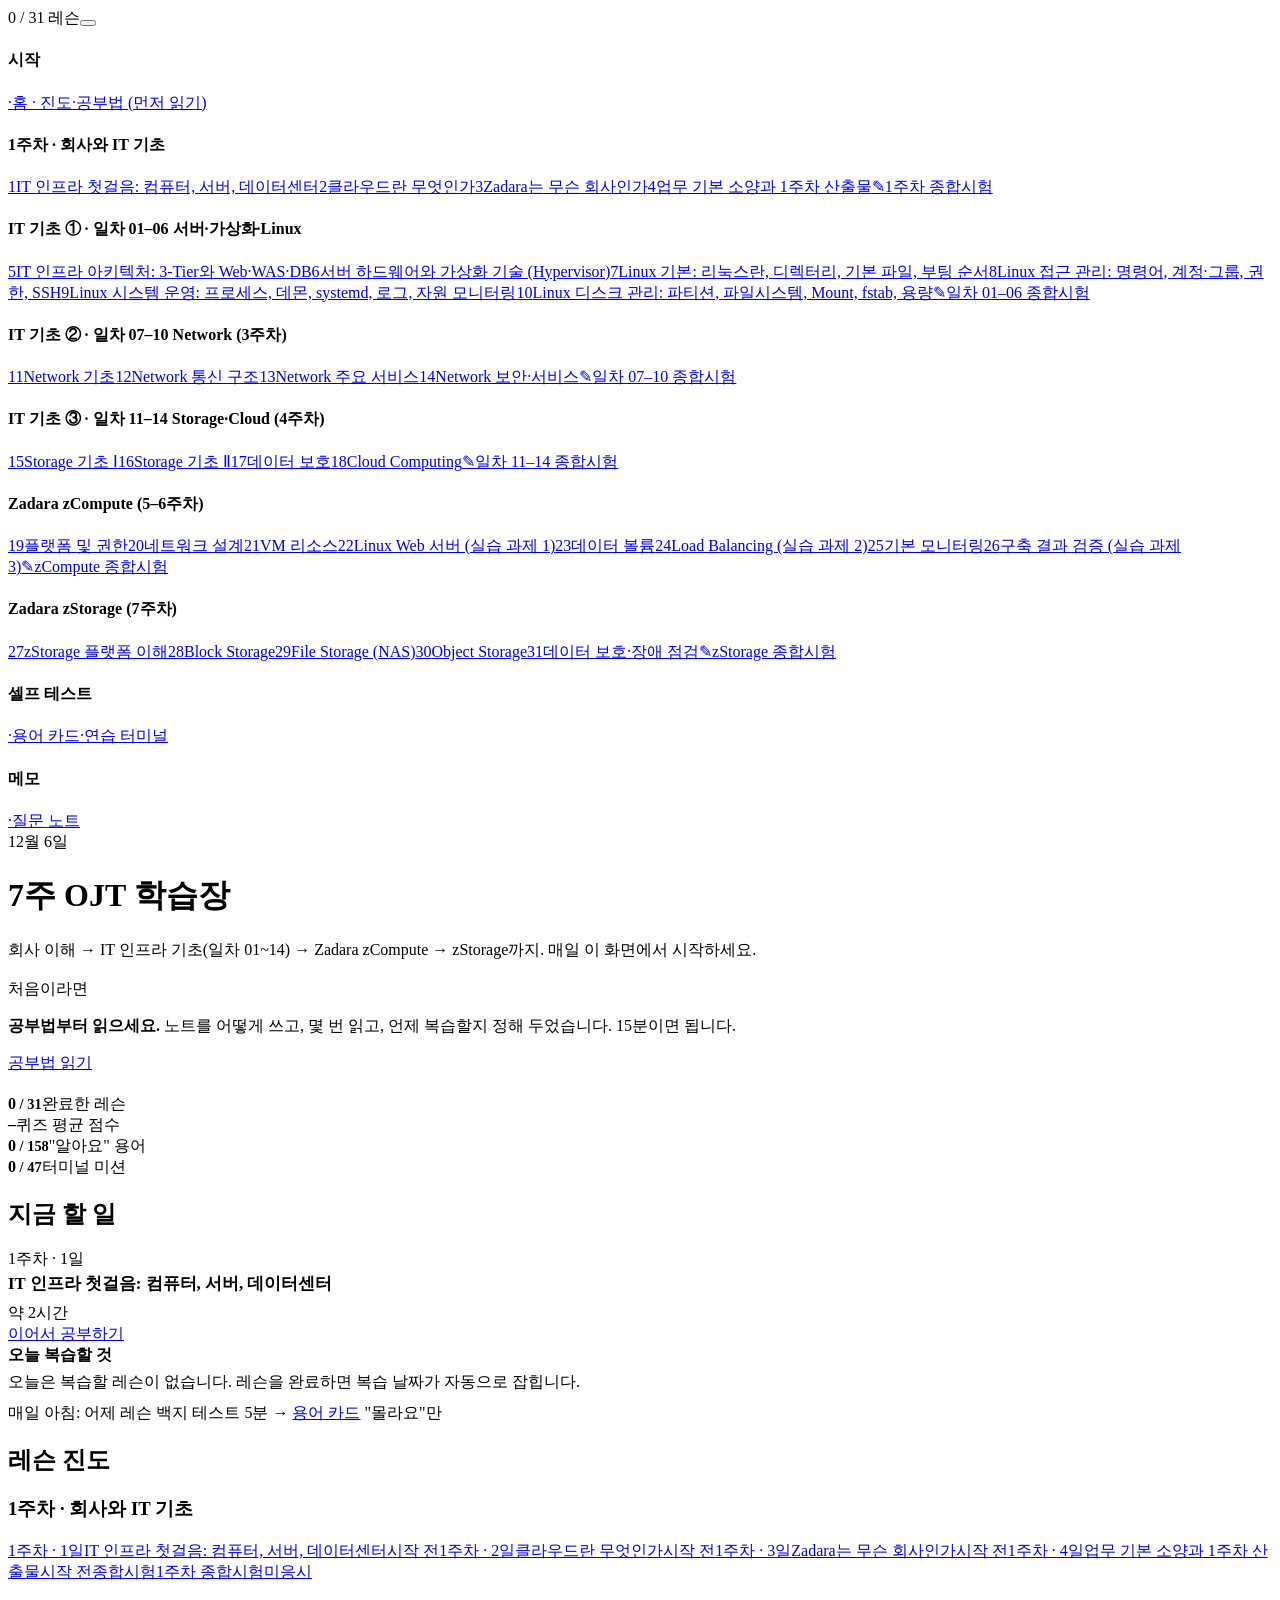
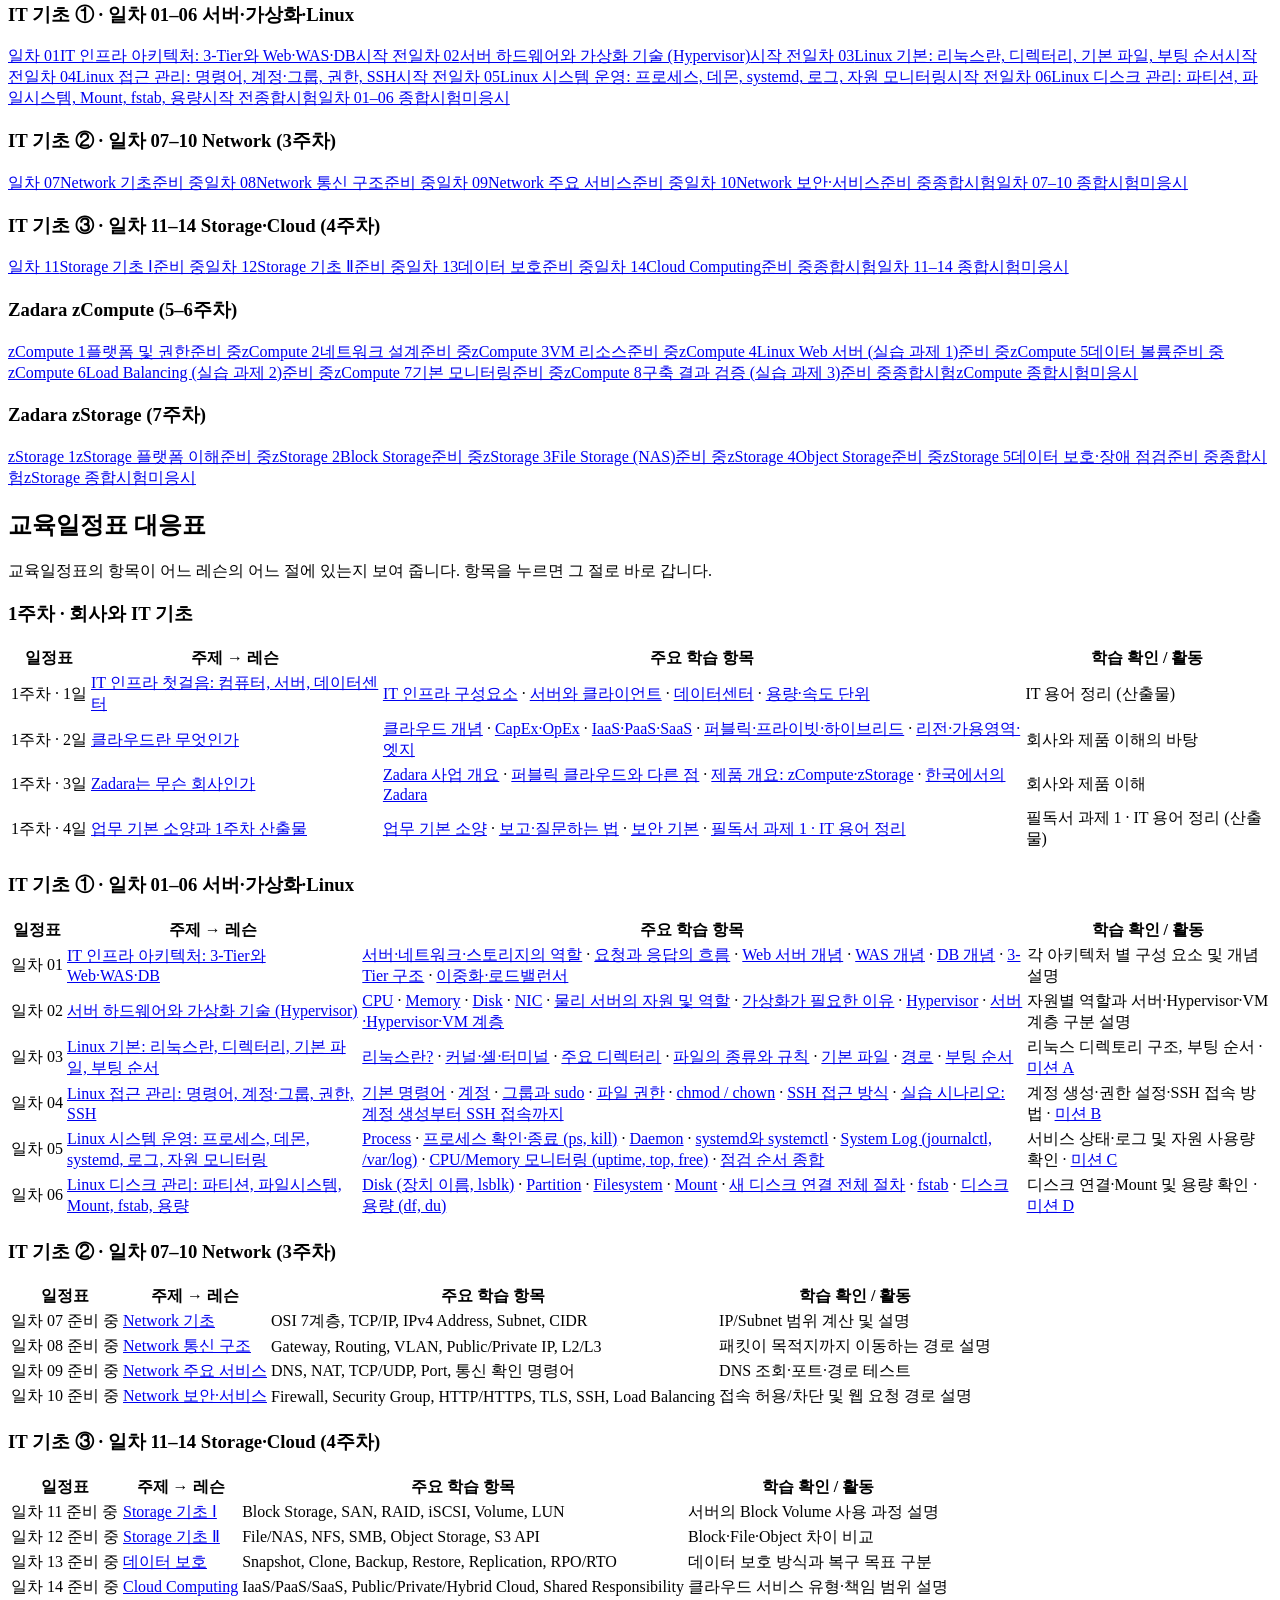
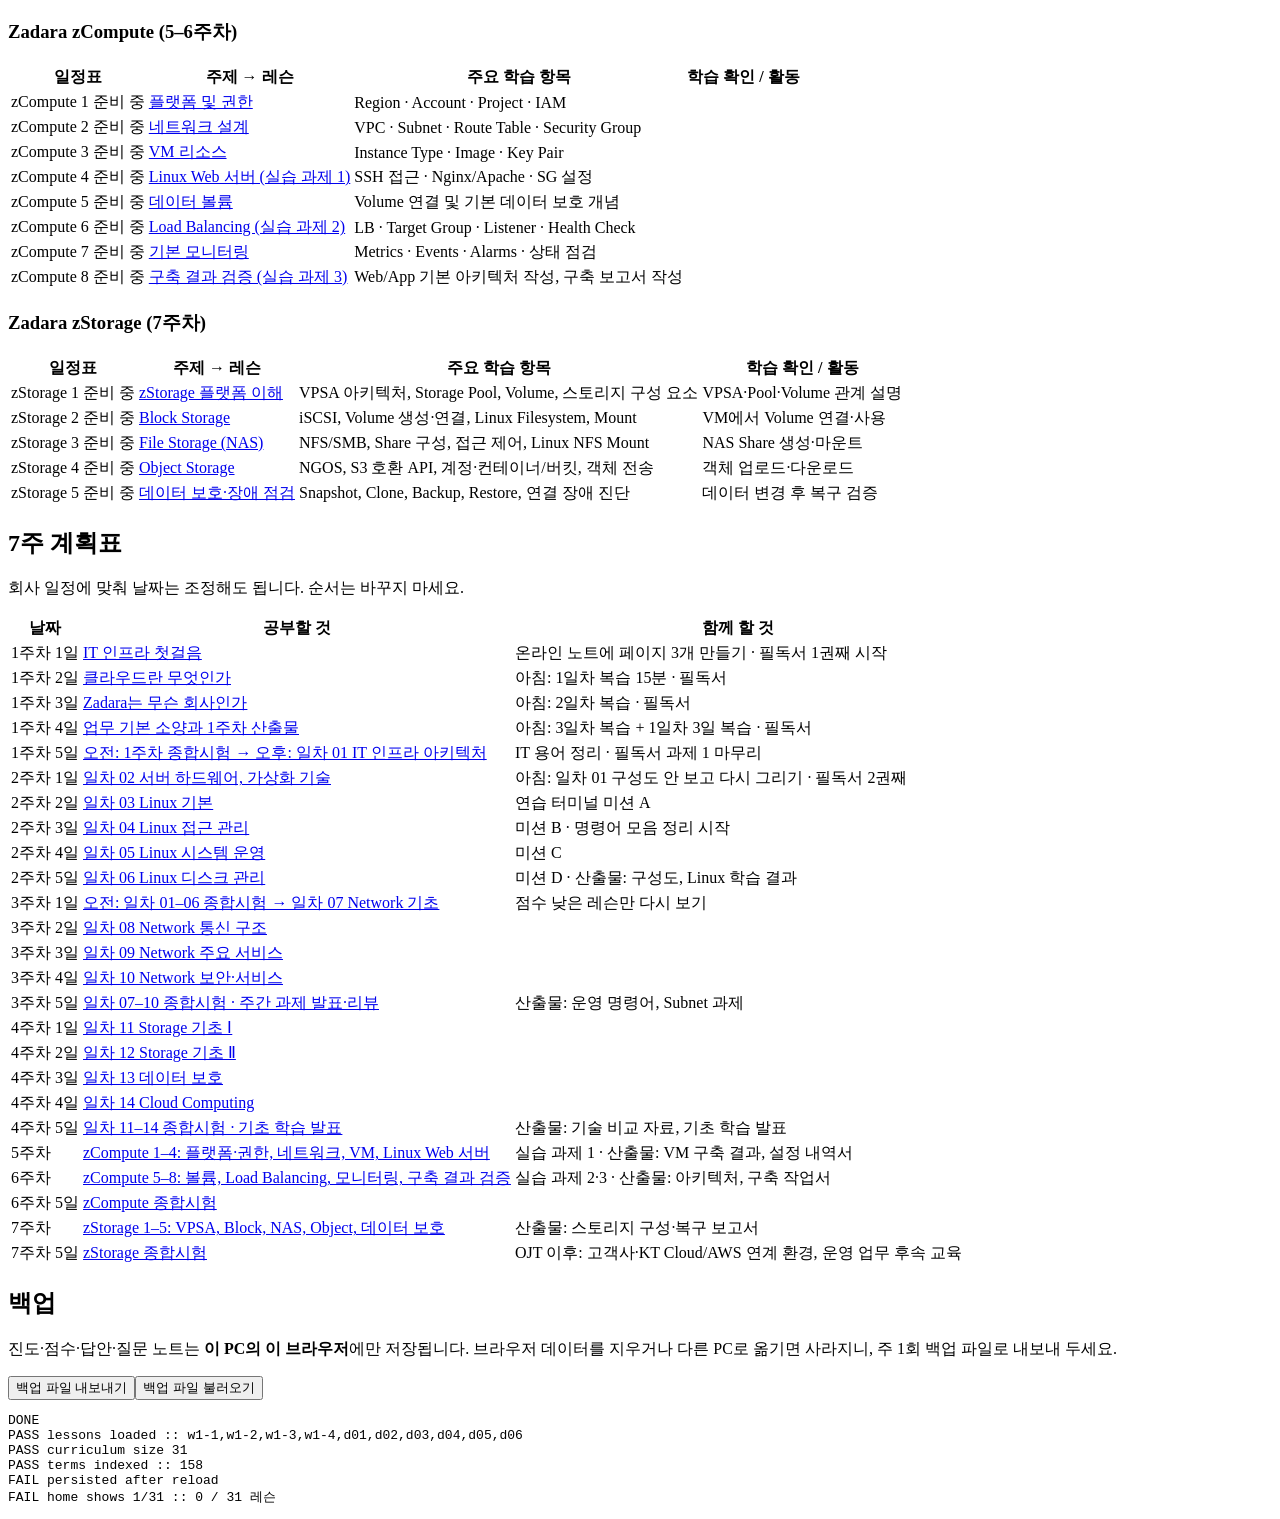
==== tests/apptest.html @ 36e0b344 "작업 현황 문서화: CLAUDE.md에 진행 상황·남은 단계·검증·git 규칙 정리 - 다음 대화에서 이어서 작업할 수 있도록 계획 파일 위치, 앱 구조, 레슨 추가법 정리 - 동" ====
<!doctype html><html><head><meta charset="utf-8"><base href="../"></head><body>
<!-- 앱 동작 테스트. phase=1: 레슨 완료·카드·질문·시험·백업 흐름 / phase=2: 새로고침 후 저장 유지. 실행법은 CLAUDE.md 참고. -->
<header class="top"><div class="bar"><i id="pbar"></i></div><span id="pnum"></span><span id="sync"></span><button id="menuBtn"></button></header>
<nav id="nav"></nav><main id="view"></main><div id="toast"></div>
<pre id="out">RUNNING</pre>
<script>
const LOG = []; const ok = (name, cond, extra) => LOG.push((cond ? 'PASS ' : 'FAIL ') + name + (extra ? ' :: ' + extra : ''));
window.onerror = (m, s, l) => { LOG.push('JSERROR ' + m + ' @' + s + ':' + l); };
</script>
<script src="content/curriculum.js"></script><script src="content/guide.js"></script>
<script src="app/core.js"></script><script src="app/widgets.js"></script><script src="app/home.js"></script>
<script src="app/lesson.js"></script><script src="app/cards.js"></script><script src="app/exam.js"></script>
<script src="app/qnote.js"></script><script src="app/terminal.js"></script>
<script>
const phase = new URLSearchParams(location.search).get('phase');
const wait = (c, t = 3000) => new Promise((res, rej) => { const s = Date.now(); (function p() { if (c()) res(); else if (Date.now() - s > t) rej(new Error('timeout')); else setTimeout(p, 30); })(); });
const go = h => new Promise(r => { location.hash = h; setTimeout(r, 60); });
(async () => {
  try {
    await wait(() => LESSONS.length > 0);
    ok('lessons loaded', LESSONS.length >= 10, LESSONS.map(l => l.id).join(','));
    ok('curriculum size 31', ALL.length === 31);
    ok('terms indexed', ALLTERMS.length > 100, ALLTERMS.length);
    if (phase === '1') {
      localStorage.clear(); S = defaults();
      await go('d01');
      const l = LMAP.d01;
      // quiz: click the correct option (o[0]) for every question
      document.querySelectorAll('#quizBox .q').forEach(el => {
        const qtext = el.querySelector('.q-h span:last-child').textContent;
        const q = l.quiz.find(x => x.q === qtext);
        [...el.querySelectorAll('.opt')].find(b => b.textContent === q.o[0]).click();
      });
      ok('quiz 100', LP('d01').quiz === 100, LP('d01').quiz);
      // essays: type + grade
      const ta = document.querySelector('#essays textarea'); ta.value = '내 답 테스트'; ta.dispatchEvent(new Event('input'));
      document.querySelectorAll('#essays .es').forEach(el => { el.querySelector('[data-act=show]').click(); el.querySelector('[data-g="2"]').click(); });
      ok('essays graded', lstat('d01').essOk);
      const nc = document.querySelector('#noteCk'); nc.checked = true; nc.dispatchEvent(new Event('change'));
      const fb = document.querySelector('#finBtn'); ok('finish enabled', fb && !fb.disabled); fb.click();
      ok('lesson done + review set', LP('d01').done === today() && LP('d01').rv.next === addDays(today(), 1));
      await new Promise(r => setTimeout(r, 800)); // essay debounce
      ok('essay text saved', LP('d01').et[0] === '내 답 테스트');
      // terminal mission A step 1 + card rating + question note
      await go('term');
      ok('terminal rendered', !!document.querySelector('#ttyIn'));
      await go('cards'); document.querySelector('#fcCard').click(); document.querySelector('[data-k="2"]').click();
      ok('card rated', Object.values(S.cards).includes(2));
      await go('qnote'); document.querySelector('#qnNew').value = '질문 테스트'; document.querySelector('#qnAdd').click();
      ok('qnote added', S.qn.length === 1);
      // exam: answer all, submit
      await go('ex-it1'); document.querySelector('#exStart').click();
      document.querySelectorAll('.exam-q').forEach(el => el.querySelector('.opt').click());
      document.querySelector('#exSubmit').click();
      ok('exam scored', S.exams['ex-it1'] && typeof S.exams['ex-it1'].best === 'number', JSON.stringify(S.exams['ex-it1']));
      // soon page + nav
      await go('zs3'); ok('soon page', document.querySelector('#view').textContent.includes('준비 중'));
      ok('nav exam links', document.querySelectorAll('#nav .nav-a.exam').length === 6);
      // export/import round trip
      const snap = JSON.stringify(S);
      S = defaults(); save();
      importState(new Blob([snap], { type: 'application/json' })); await wait(() => S.qn.length === 1).catch(() => {});
      ok('import restores', LP('d01').done === today() && S.qn.length === 1);
      const bad = JSON.stringify(S); importState(new Blob(['not json'])); await wait(() => document.querySelector('#toast').textContent.includes('불러오기 실패')).catch(() => {});
      ok('bad import ignored', JSON.stringify(S) === bad);
      ok('saved to localStorage', JSON.parse(localStorage.getItem('zadara-ojt-7w-v1')).L.d01.done === today());
    } else {
      ok('persisted after reload', LP('d01').done === today() && LP('d01').et[0] === '내 답 테스트' && S.qn.length === 1);
      await go('home');
      ok('home shows 1/31', document.querySelector('#pnum').textContent === '1 / 31 레슨', document.querySelector('#pnum').textContent);
    }
  } catch (e) { LOG.push('EXCEPTION ' + e.message + '\n' + e.stack); }
  document.getElementById('out').textContent = 'DONE\n' + LOG.join('\n');
})();
</script></body></html>
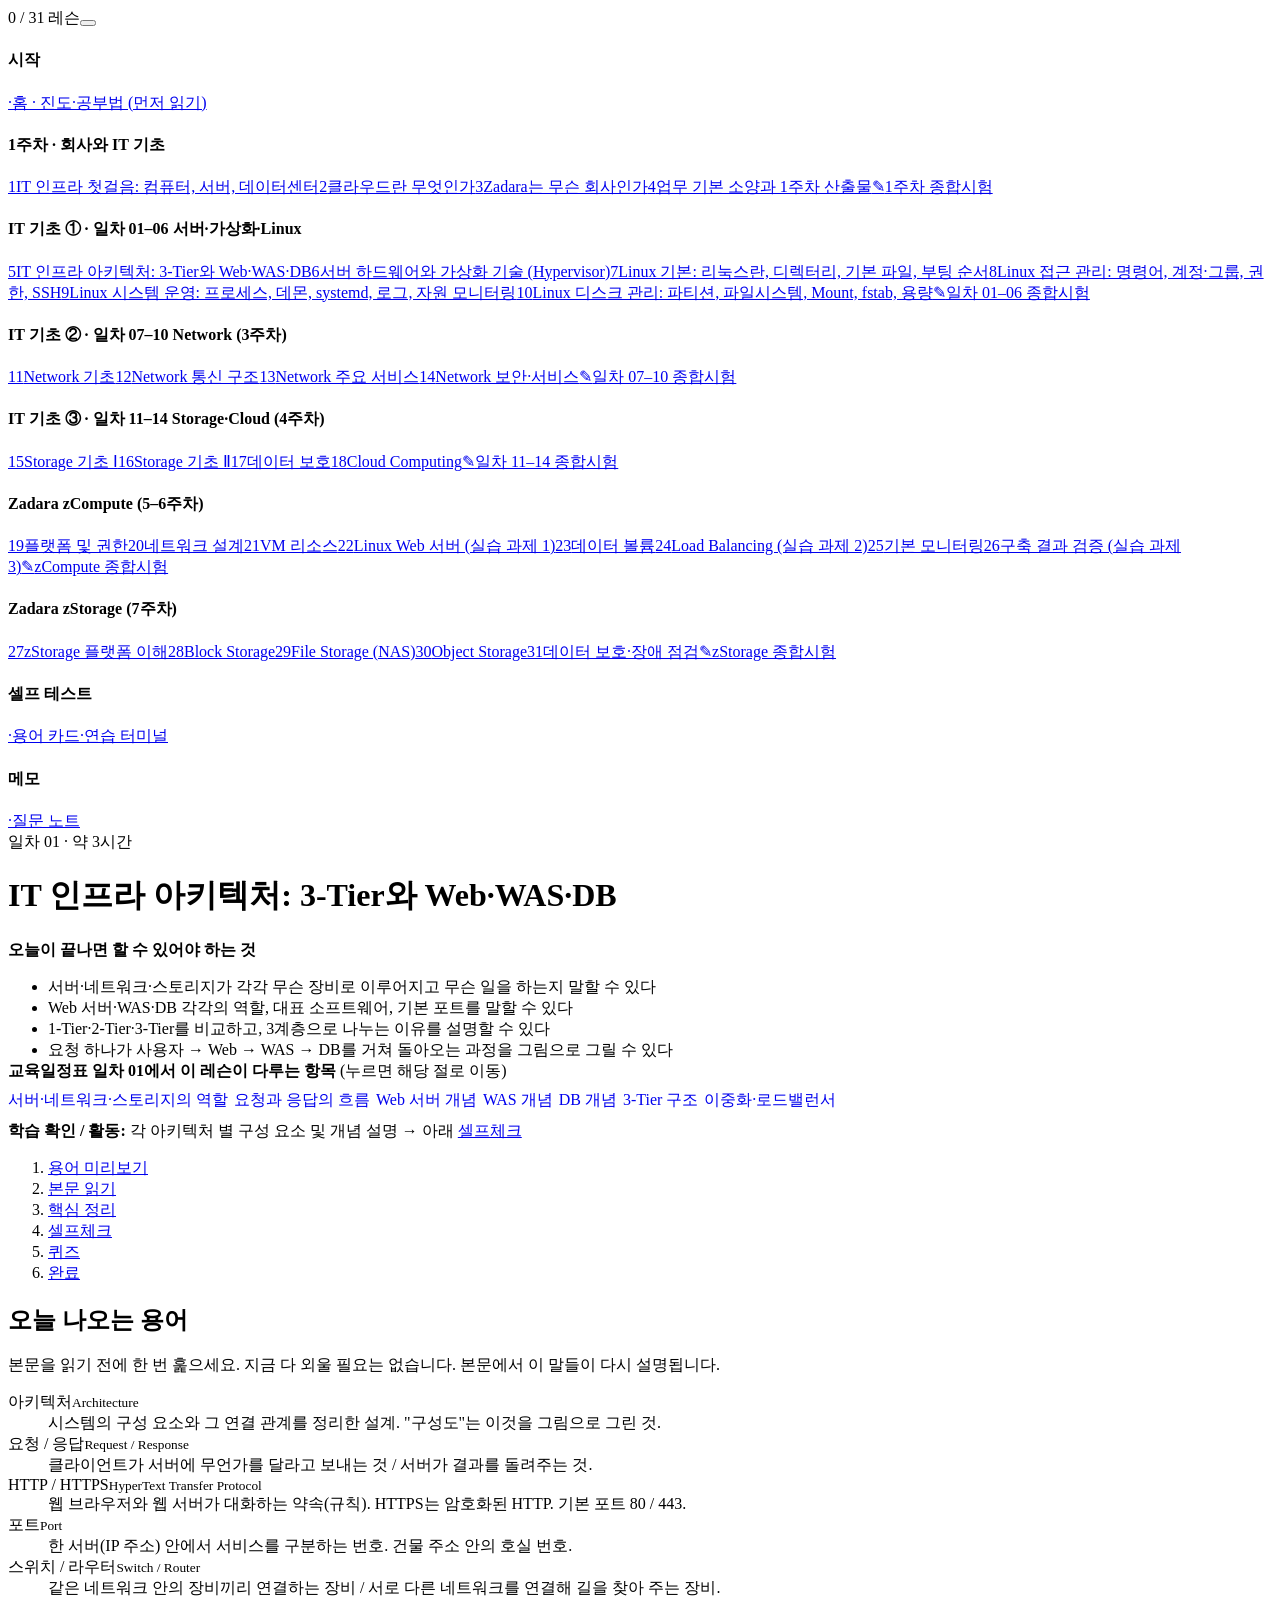
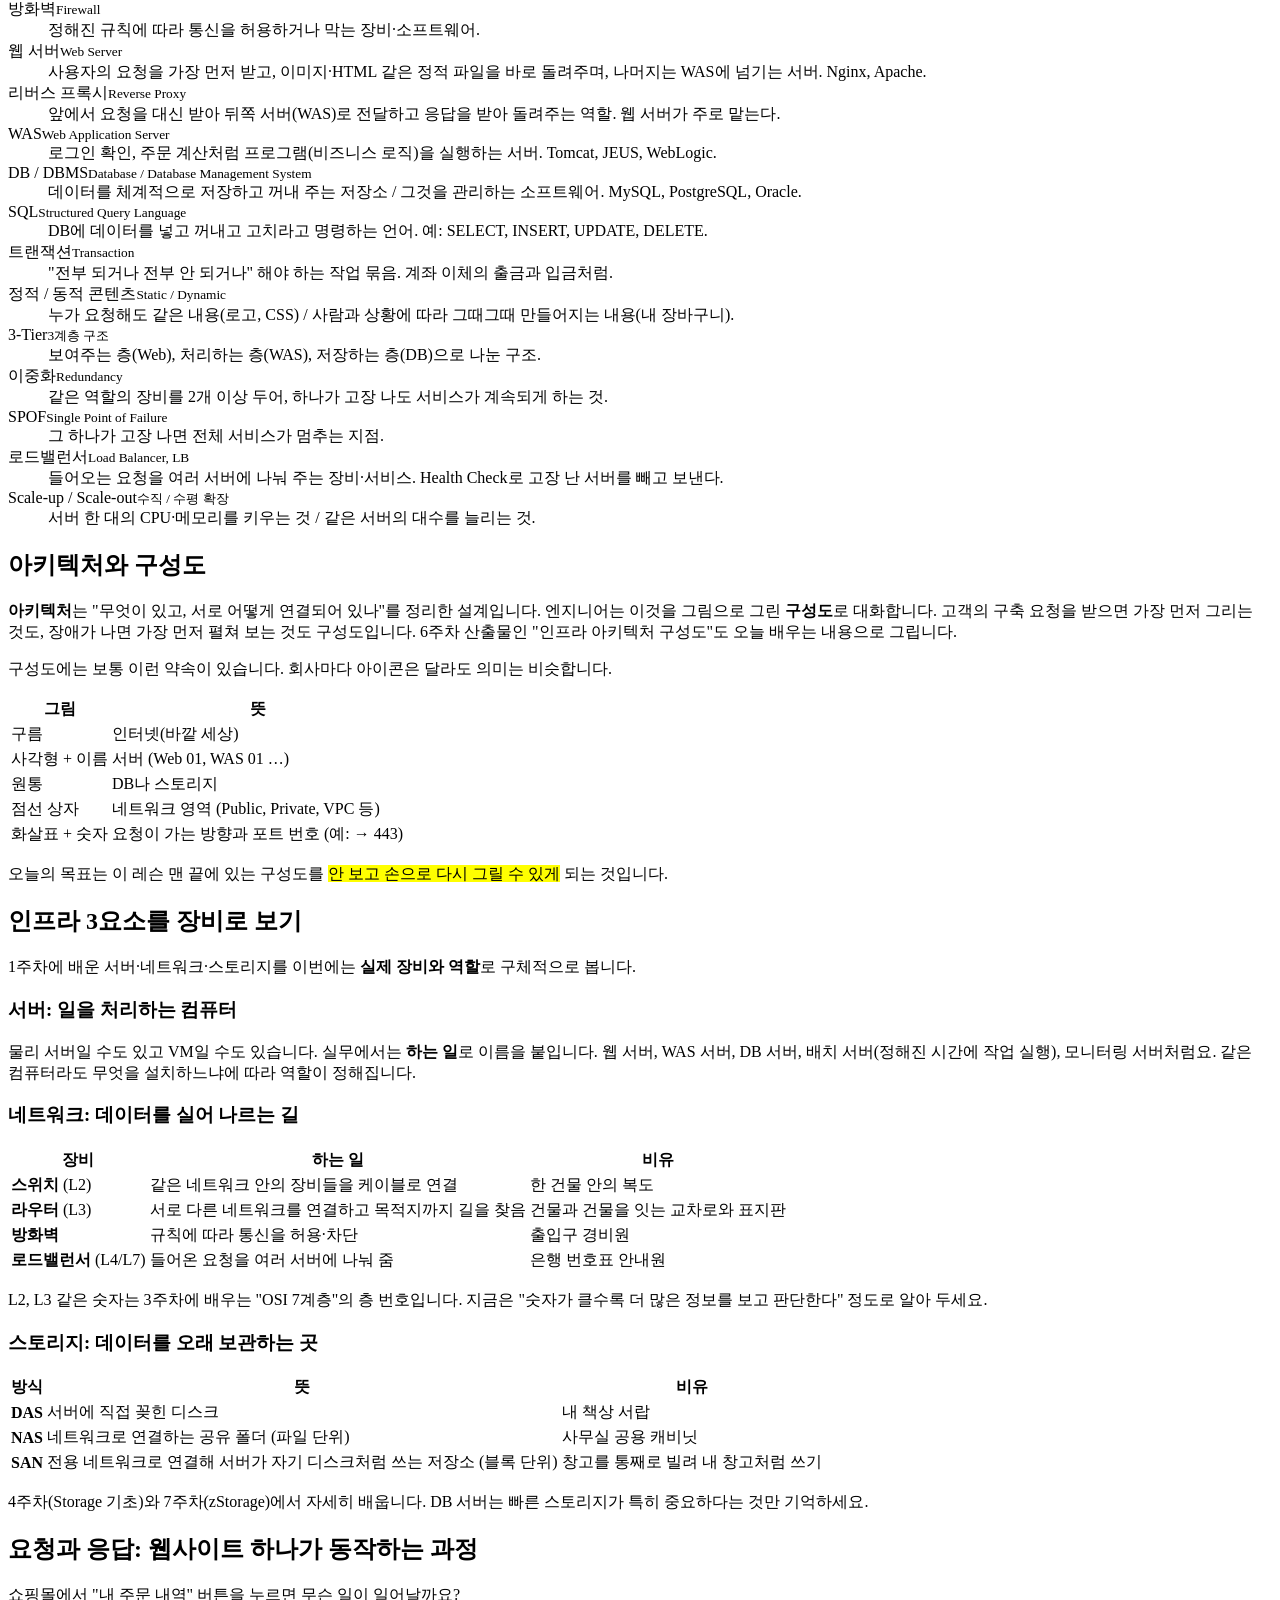
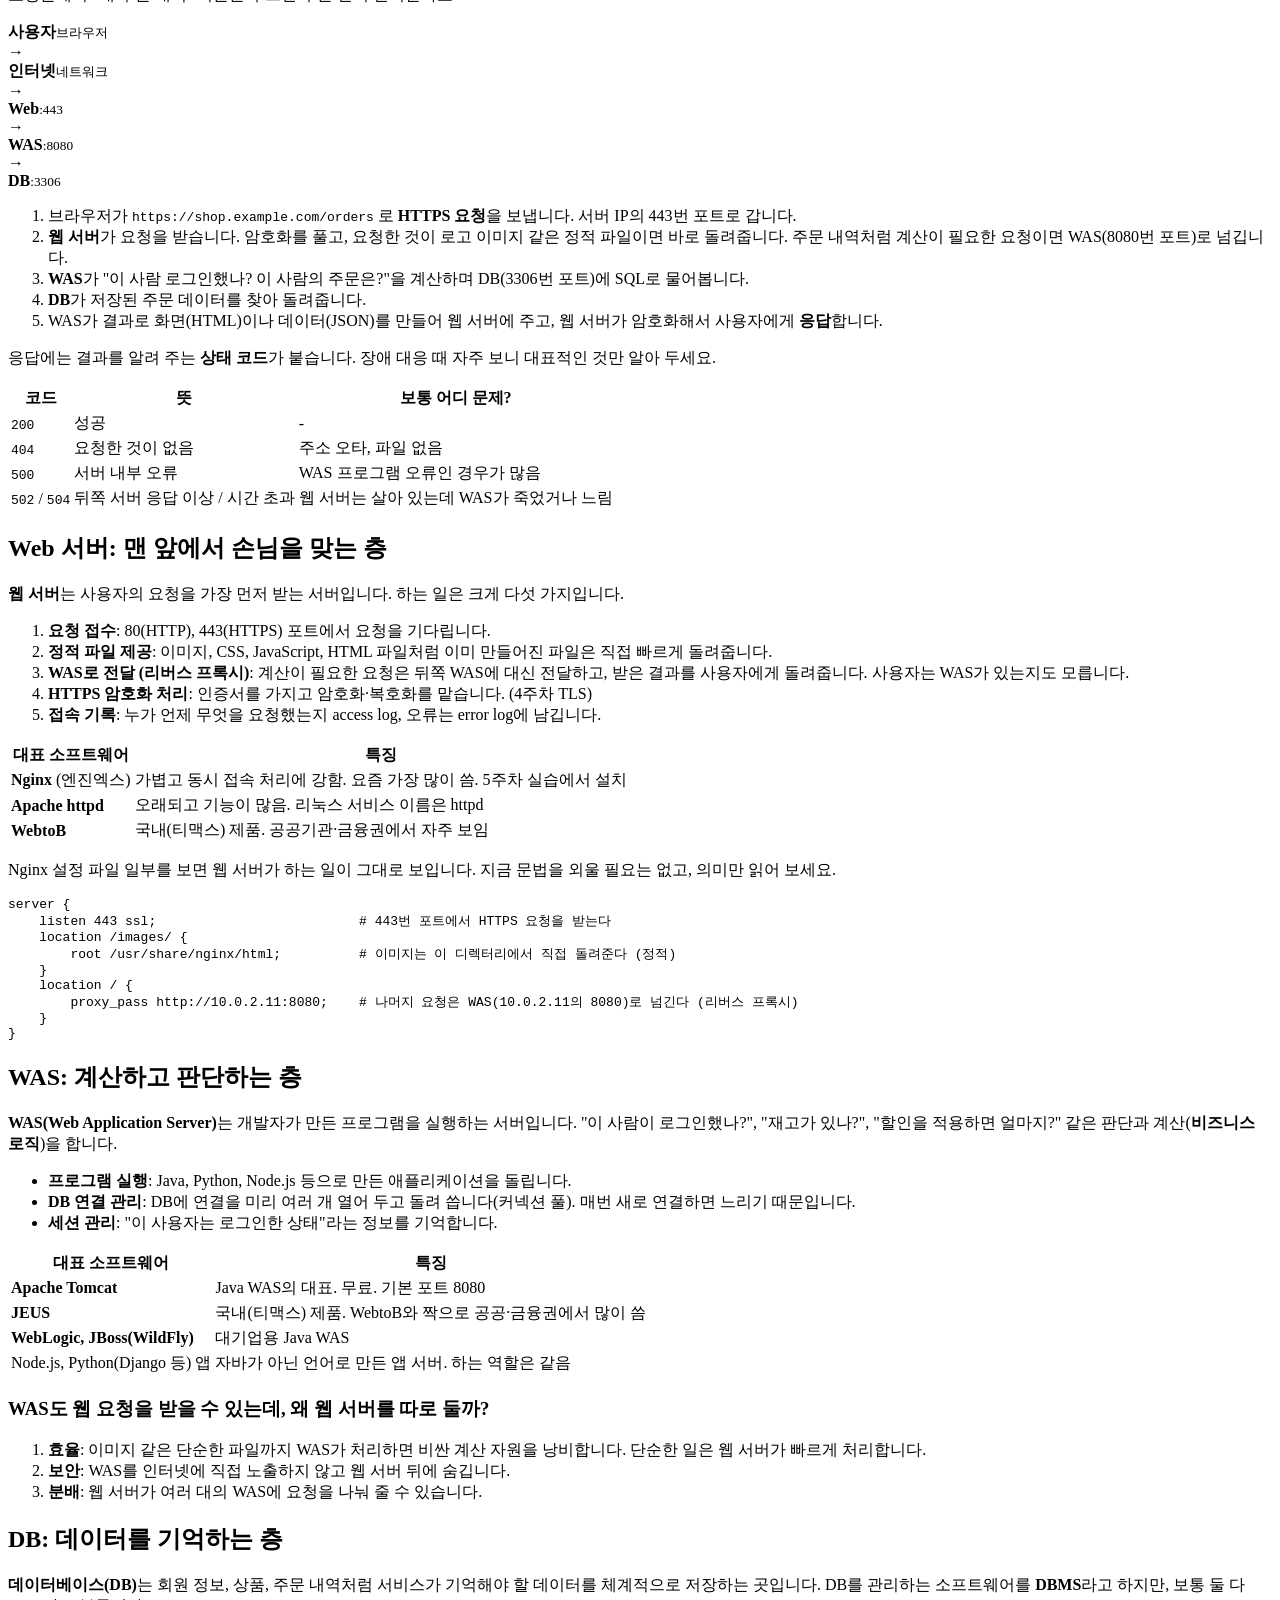
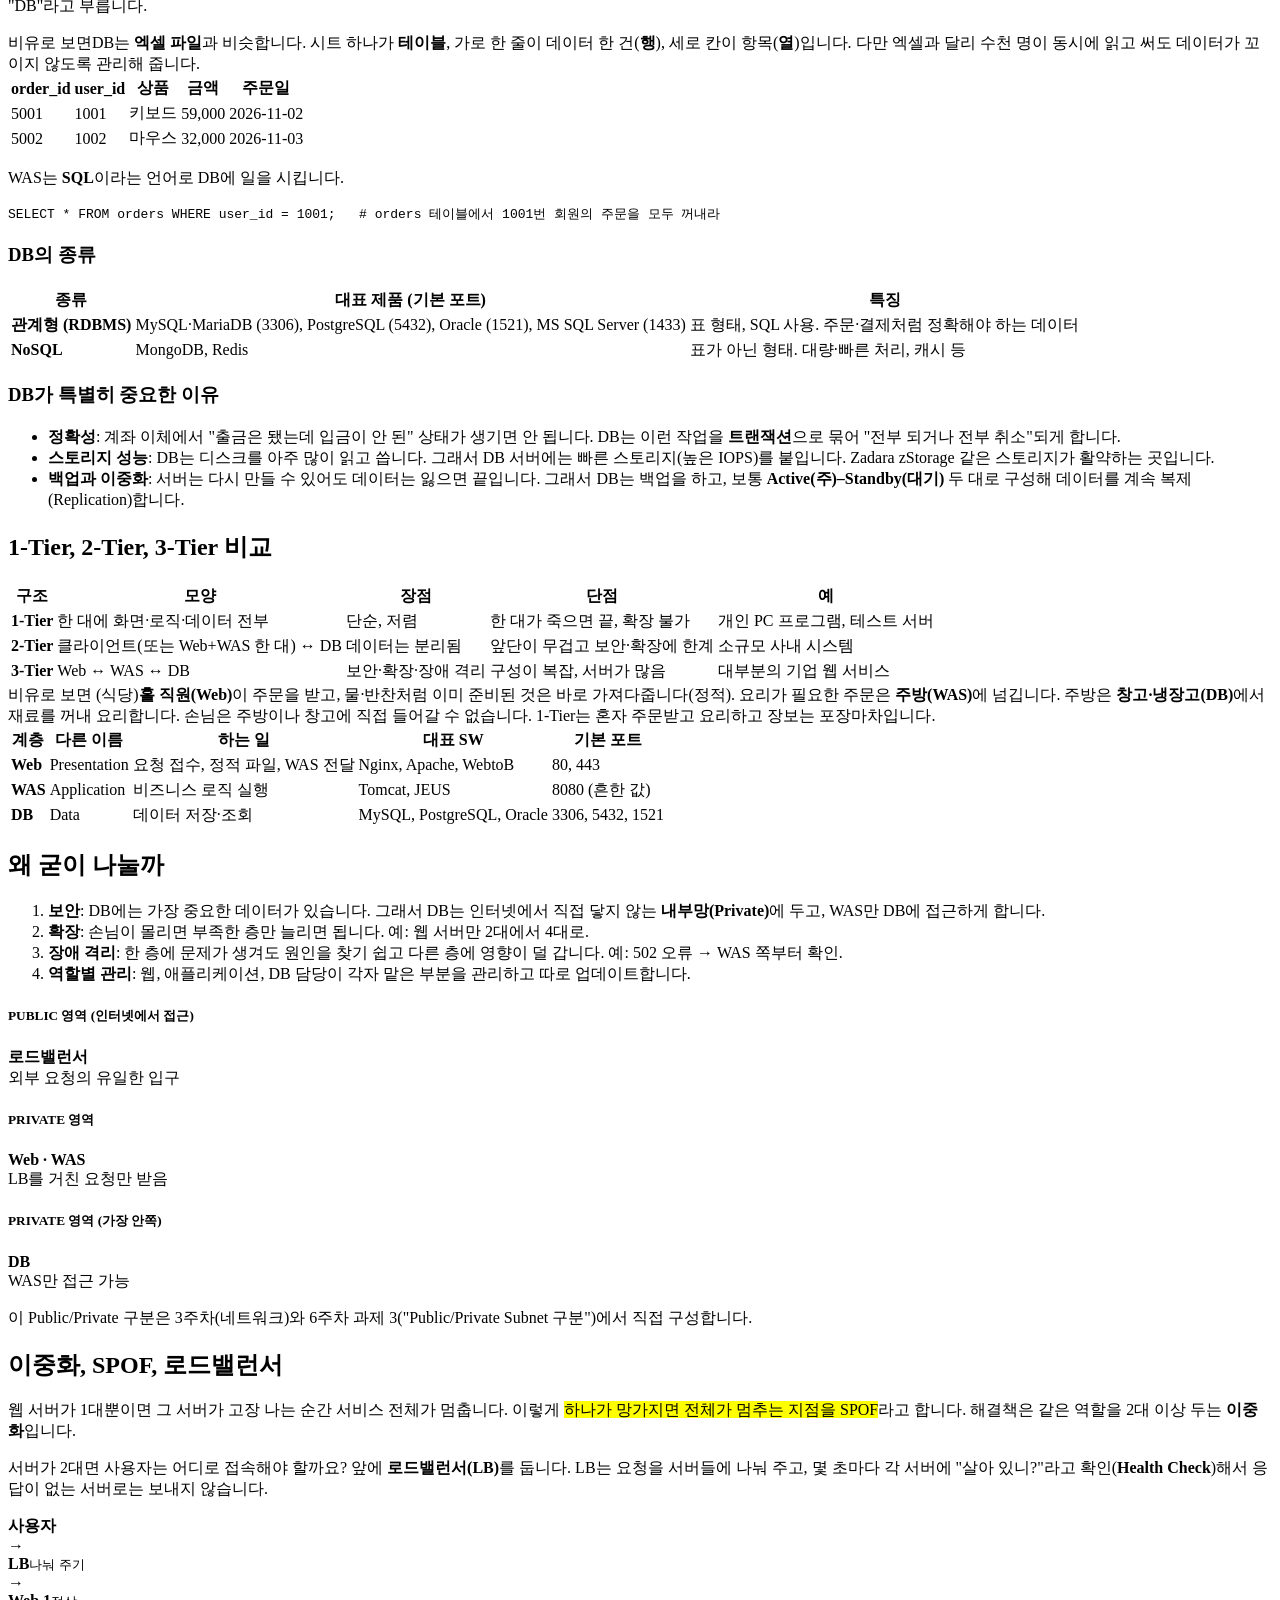
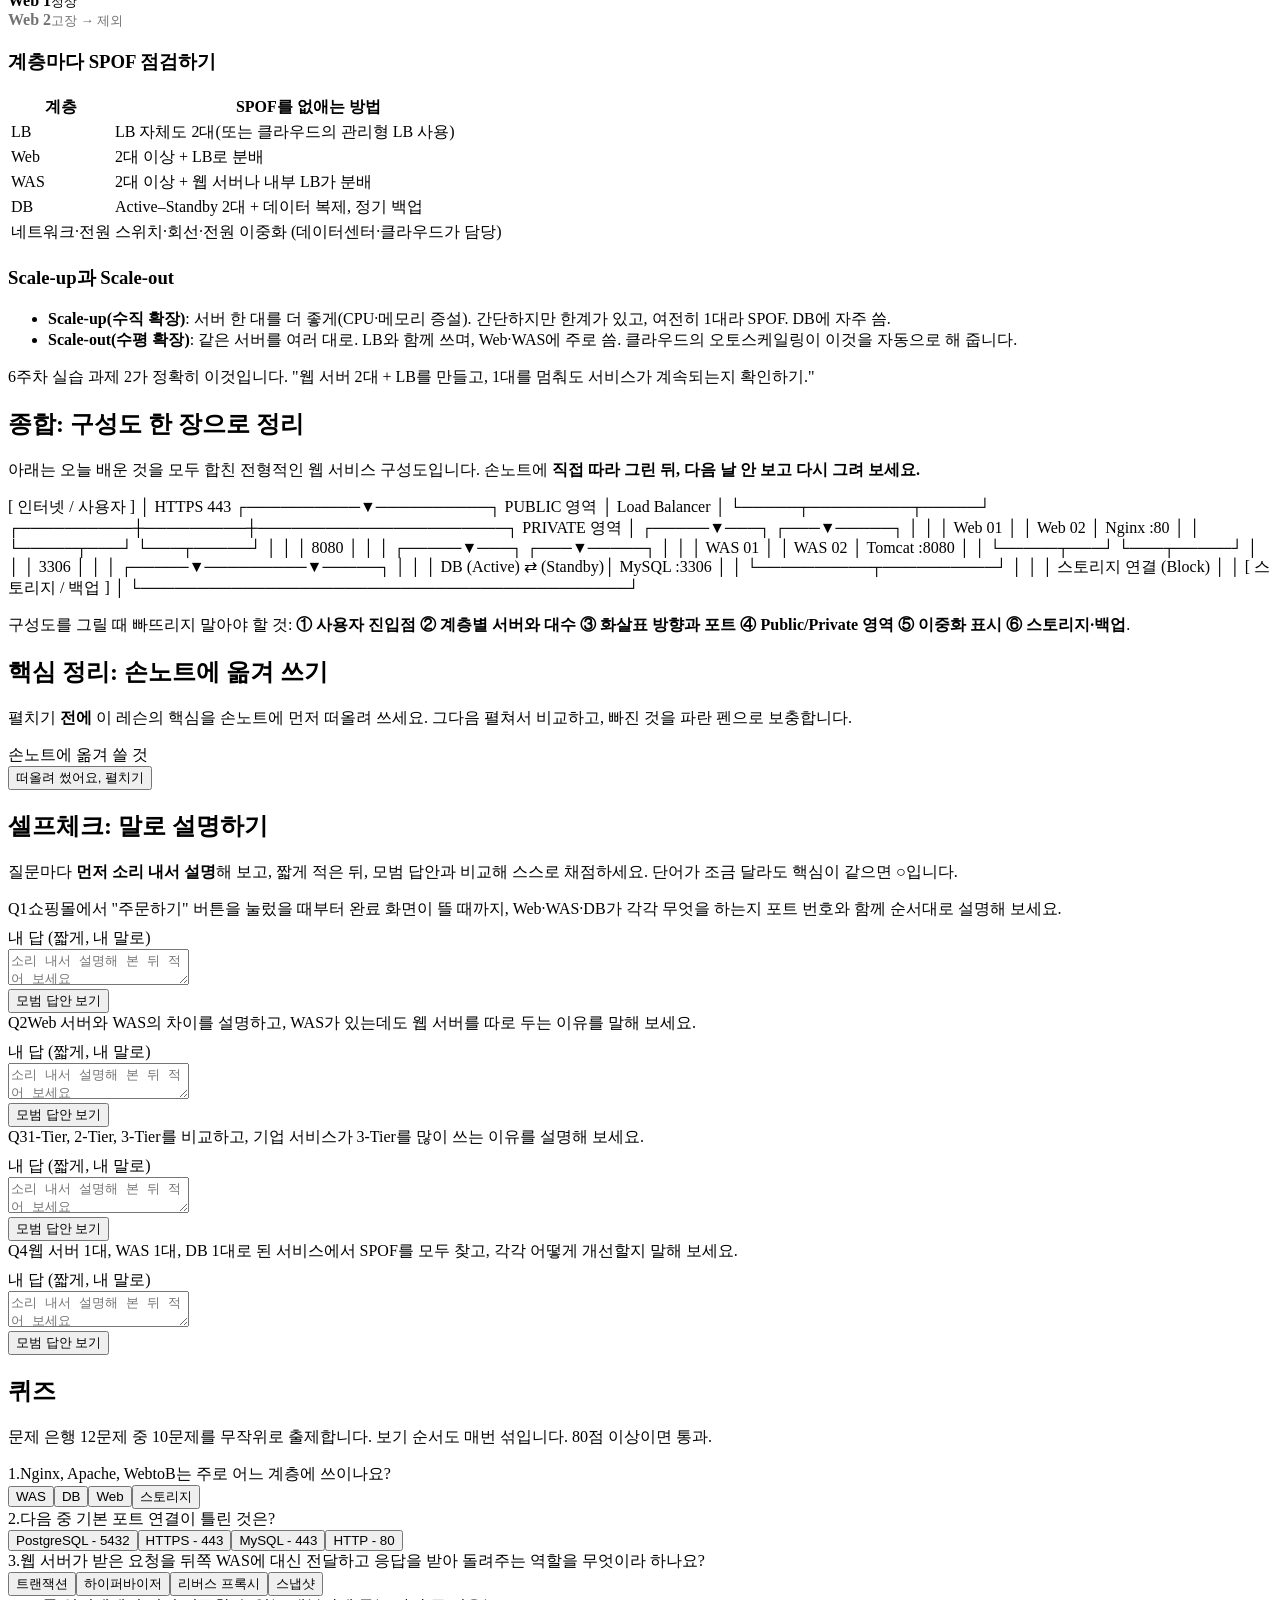
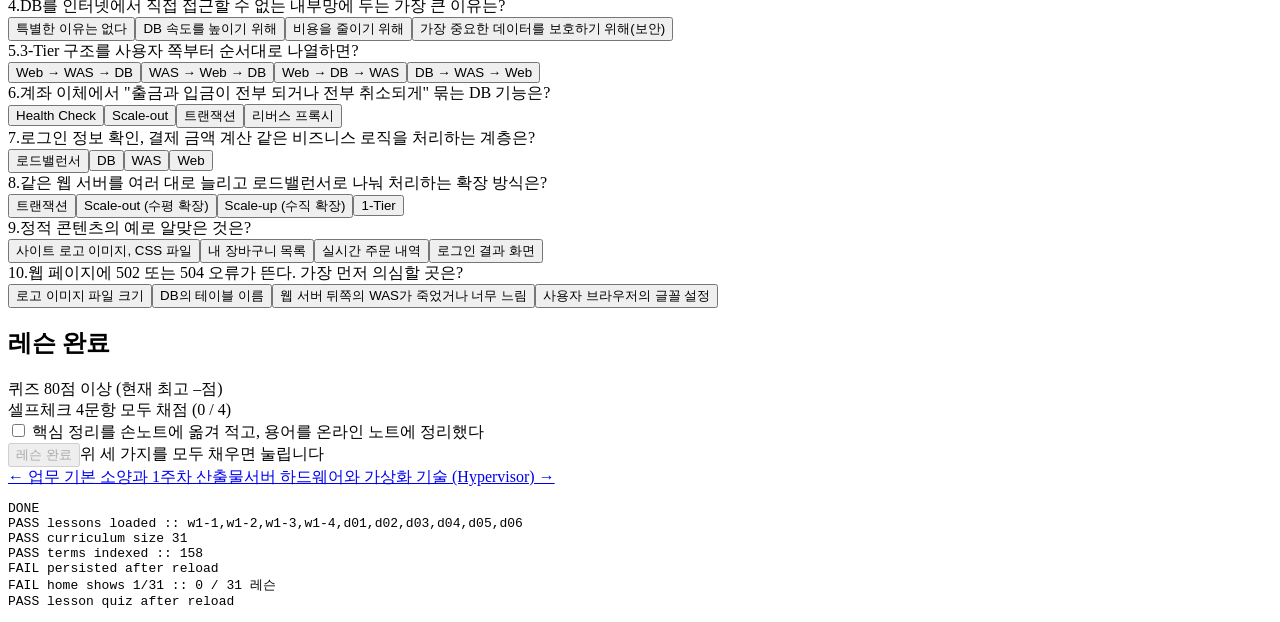
==== commit 178cb849: "보완 1: 퀴즈 문제 은행·v/gen 형식·종합시험 출제 범위 - 레슨 퀴즈: 문제 은행에서 10문제 무작위 출제, 다시 그려져도 문제·답 상태 유지 - 슬롯 형식 추가: 변형 문" ====
--- a/tests/apptest.html
+++ b/tests/apptest.html
@@ -1,5 +1,5 @@
 <!doctype html><html><head><meta charset="utf-8"><base href="../"></head><body>
-<!-- 앱 동작 테스트. phase=1: 레슨 완료·카드·질문·시험·백업 흐름 / phase=2: 새로고침 후 저장 유지. 실행법은 CLAUDE.md 참고. -->
+<!-- 앱 동작 테스트. phase=1: 문제 은행·퀴즈·종합시험 규칙, 레슨 완료·카드·질문·시험·백업 흐름 / phase=2: 새로고침 후 저장 유지. 실행법은 CLAUDE.md 참고. -->
 <header class="top"><div class="bar"><i id="pbar"></i></div><span id="pnum"></span><span id="sync"></span><button id="menuBtn"></button></header>
 <nav id="nav"></nav><main id="view"></main><div id="toast"></div>
 <pre id="out">RUNNING</pre>
@@ -15,6 +15,28 @@
 const phase = new URLSearchParams(location.search).get('phase');
 const wait = (c, t = 3000) => new Promise((res, rej) => { const s = Date.now(); (function p() { if (c()) res(); else if (Date.now() - s > t) rej(new Error('timeout')); else setTimeout(p, 30); })(); });
 const go = h => new Promise(r => { location.hash = h; setTimeout(r, 60); });
+const key = q => q.lid + ':' + q.slot;
+const slotSet = qs => qs.map(key).sort().join(',');
+// 레슨 퀴즈에서 i번째 문제의 정답 보기를 누른다
+const answerLesson = i => { const el = document.querySelector('#quizBox .q[data-n="' + i + '"]'); el.querySelectorAll('.opt')[LQ.qs[i].opts.findIndex(o => o.ok)].click(); };
+const countBy = qs => qs.reduce((m, q) => (m[q.lid] = (m[q.lid] || 0) + 1, m), {});
+
+/* 문제 은행 규칙 검사용 가짜 레슨 */
+const P = (q, o) => ({ q, o: o || [q + '-정답', q + '-오답1', q + '-오답2'], e: q + ' 해설' });
+const GEN_MBPS = { gen() {
+  const mbps = [100, 200, 300, 500, 800][Math.floor(Math.random() * 5)], gb = [1, 2, 4, 5][Math.floor(Math.random() * 4)];
+  const sec = v => (Math.round(v * 10) / 10) + '초';
+  return { q: mbps + 'Mbps 회선으로 ' + gb + 'GB 파일을 받는 데 이론상 최소 몇 초?', o: [sec(gb * 1000 / (mbps / 8)), sec(gb * 1000 / mbps), sec(gb * 1024 / (mbps / 8)), sec(gb * 1000 * 8 / (mbps / 8))], e: '해설' };
+} };
+const FAKE = [
+  { id: 'fa', exam: false, quiz: [P('fa0'), P('fa1'), P('fa2'), P('fa3')] },
+  { id: 'fb', quiz: [Object.assign(P('fb0'), { x: 1 }), { v: [P('fb1-v1'), P('fb1-v2'), P('fb1-v3')] }, { gen() { throw new Error('boom'); } },
+    { gen: () => ({ q: 'dup', o: ['1', '1', '2'], e: 'e' }) }, GEN_MBPS, P('fb5'), P('fb6'), { v: [P('fb7-v1'), P('fb7-v2')], x: 1 }] },
+  { id: 'fc', quiz: Array.from({ length: 20 }, (_, i) => P('fc' + i)) },
+  { id: 'fd', quiz: [P('fd0'), P('fd1')] }
+];
+const FB_BAD = ['fb:0', 'fb:2', 'fb:3', 'fb:7']; // x:1 두 개 + 실패하는 gen 두 개
+
 (async () => {
   try {
     await wait(() => LESSONS.length > 0);
@@ -23,21 +45,94 @@
     ok('terms indexed', ALLTERMS.length > 100, ALLTERMS.length);
     if (phase === '1') {
       localStorage.clear(); S = defaults();
+
+      /* ---- 문제 은행: 실제 레슨 데이터 ---- */
+      const allSlots = LESSONS.flatMap(l => lessonSlots(l));
+      const vSlots = allSlots.filter(s => s.item && Array.isArray(s.item.v)), gSlots = allSlots.filter(s => s.item && typeof s.item.gen === 'function');
+      const badV = vSlots.flatMap(s => s.item.v.map((ver, i) => [s, ver, i])).filter(([s, ver]) => !(ver && typeof ver.q === 'string' && ver.q && Array.isArray(ver.o) && ver.o.length >= 2 && typeof ver.e === 'string' && ver.e))
+        .map(([s, , i]) => key(s) + ' v' + i);
+      ok('v versions have q/o(2+)/e', badV.length === 0, 'v슬롯 ' + vSlots.length + '개' + (badV.length ? ' 불량: ' + badV.join(',') : ''));
+      const genCheck = slots => {
+        const bad = [];
+        slots.forEach(s => { for (let r = 0; r < 100; r++) {
+          let out; try { out = s.item.gen(); } catch (e) { bad.push(key(s) + ' 오류: ' + e.message); break; }
+          const o = out && Array.isArray(out.o) ? out.o.map(String) : [];
+          if (!out || !out.q || !out.e || o.length < 2) { bad.push(key(s) + ' 형식'); break; }
+          if (new Set(o).size !== o.length) { bad.push(key(s) + ' 보기 중복: ' + o.join('|')); break; }
+          if (o.filter(t => t === o[0]).length !== 1) { bad.push(key(s) + ' 정답 개수'); break; }
+          const m = qDraw([s], 1).qs[0];
+          if (!m || m.opts.filter(x => x.ok).length !== 1 || m.opts.find(x => x.ok).t !== m.o[0]) { bad.push(key(s) + ' 출제 정답'); break; }
+        } });
+        return bad;
+      };
+      const badG = genCheck(gSlots);
+      ok('gen x100: no error, no dup, one answer', badG.length === 0, 'gen슬롯 ' + gSlots.length + '개' + (badG.length ? ' 불량: ' + badG.join(' / ') : ''));
+      const dead = allSlots.filter(s => !s.item.gen && !qMake(s.item)).map(key);
+      ok('every real slot is valid', dead.length === 0, dead.join(','));
+
+      /* ---- 문제 은행: 가짜 데이터로 규칙 검사 ---- */
+      const fb = FAKE[1];
+      ok('qMake rejects throwing gen / dup options', qMake(fb.quiz[2]) === null && qMake(fb.quiz[3]) === null);
+      ok('gen checker catches bad gen', genCheck(lessonSlots(fb).filter(s => s.item.gen)).length === 2 && genCheck([lessonSlots(fb)[4]]).length === 0);
+      const vSeen = new Set(); for (let r = 0; r < 200; r++) vSeen.add(qMake(fb.quiz[1]).q);
+      ok('v picks among versions', vSeen.size === 3, [...vSeen].join(','));
+      const fbDraw = qDraw(lessonSlots(fb), 10).qs; // 슬롯 8개 중 실패 2개 → 6개
+      ok('qDraw skips failed slots', fbDraw.length === 6 && !fbDraw.some(q => ['fb:2', 'fb:3'].includes(key(q))), slotSet(fbDraw));
+      const fcDraw = qDraw(lessonSlots(FAKE[2]), 10).qs;
+      ok('qDraw 10 of 20, unique slots', fcDraw.length === 10 && new Set(fcDraw.map(key)).size === 10);
+      const q1 = examQuota({ a: 20, b: 3, c: 2 }, 10, 3).quota;
+      ok('examQuota min + proportional', q1.a >= 3 && q1.b === 3 && q1.c === 2 && q1.a + q1.b + q1.c === 10, JSON.stringify(q1));
+      const q2 = examQuota(Object.fromEntries('abcdefgh'.split('').map(k => [k, 12])), 20, 3);
+      ok('examQuota raises n to meet minimum', q2.n === 24 && Object.values(q2.quota).every(v => v === 3), JSON.stringify(q2));
+      const q3 = examQuota({ a: 30, b: 10, c: 10 }, 20, 3).quota;
+      ok('examQuota proportional to slots', q3.a >= 10 && q3.a + q3.b + q3.c === 20, JSON.stringify(q3));
+      let fe = [];
+      for (let r = 0; r < 300; r++) {
+        const x = examBuild(FAKE, 12), c = countBy(x.qs), ks = x.qs.map(key);
+        if (x.qs.length !== 12) fe.push('개수 ' + x.qs.length);
+        if (c.fa) fe.push('exam:false 출제');
+        if (ks.some(k => FB_BAD.includes(k))) fe.push('x:1/실패 슬롯 출제 ' + ks.filter(k => FB_BAD.includes(k)));
+        if (new Set(ks).size !== ks.length) fe.push('슬롯 중복');
+        if (!(c.fb >= 3 && c.fc >= 3 && c.fd === 2)) fe.push('레슨별 최소 ' + JSON.stringify(c));
+        if (x.excluded.map(l => l.id).join() !== 'fa' || x.included.map(l => l.id).join() !== 'fb,fc,fd') fe.push('범위');
+        if (fe.length) break;
+      }
+      ok('examBuild x300: excludes exam:false & x:1, no dup, min per lesson', fe.length === 0, fe.join(' / '));
+
+      /* ---- 레슨 퀴즈 ---- */
       await go('d01');
       const l = LMAP.d01;
-      // quiz: click the correct option (o[0]) for every question
-      document.querySelectorAll('#quizBox .q').forEach(el => {
-        const qtext = el.querySelector('.q-h span:last-child').textContent;
-        const q = l.quiz.find(x => x.q === qtext);
-        [...el.querySelectorAll('.opt')].find(b => b.textContent === q.o[0]).click();
-      });
+      ok('lesson quiz: min(10, bank) drawn', LQ.lid === 'd01' && LQ.qs.length === Math.min(QUIZ_N, l.quiz.length) && document.querySelectorAll('#quizBox .q').length === LQ.qs.length, LQ.qs.length + ' / 은행 ' + l.quiz.length);
+      ok('quiz info text matches', document.querySelector('#quizInfo').textContent.includes('문제 은행 ' + l.quiz.length + '문제 중 ' + LQ.qs.length + '문제'));
+      answerLesson(0); answerLesson(1);
+      const before = LQ, beforeSet = slotSet(LQ.qs);
+      route(true); // 복습 완료 버튼과 같은 다시 그리기
+      document.querySelector('#essays .es [data-act=show]').click(); document.querySelector('#essays .es [data-g="1"]').click(); // 셀프체크 채점 → 완료 조건 갱신
+      ok('re-render keeps quiz & answers', LQ === before && slotSet(LQ.qs) === beforeSet && document.querySelectorAll('#quizBox .opt.ok').length === 2 && document.querySelectorAll('#quizBox .q[data-n="0"] .opt:disabled').length > 0);
+      for (let i = 2; i < LQ.qs.length; i++) answerLesson(i);
       ok('quiz 100', LP('d01').quiz === 100, LP('d01').quiz);
+      route(true);
+      ok('re-render after finish shows score, no redraw', LQ === before && !!document.querySelector('#qAgain'));
+      document.querySelector('#qAgain').click();
+      ok('retry draws new quiz', LQ !== before && LQ.qs.every(q => q.pick == null) && LQ.qs.length === Math.min(QUIZ_N, l.quiz.length));
+      const beforeNav = LQ;
+      await go('d02'); await go('d01');
+      ok('other lesson and back draws new quiz', LQ !== beforeNav && LQ.lid === 'd01');
+      // 은행이 10개 넘는 레슨: 다시 풀면 구성이 바뀌는지 (우연히 같을 수 있어 최대 5번)
+      await go('d04');
+      const d4 = LMAP.d04.quiz.length, first = slotSet(LQ.qs);
+      ok('d04 draws 10 of bank', d4 > QUIZ_N && LQ.qs.length === QUIZ_N, '은행 ' + d4);
+      let changed = false;
+      for (let t = 0; t < 5 && !changed; t++) { for (let i = 0; i < LQ.qs.length; i++) answerLesson(i); document.querySelector('#qAgain').click(); changed = slotSet(LQ.qs) !== first; }
+      ok('retry changes composition', changed);
+
       // essays: type + grade
+      await go('d01');
       const ta = document.querySelector('#essays textarea'); ta.value = '내 답 테스트'; ta.dispatchEvent(new Event('input'));
       document.querySelectorAll('#essays .es').forEach(el => { el.querySelector('[data-act=show]').click(); el.querySelector('[data-g="2"]').click(); });
       ok('essays graded', lstat('d01').essOk);
       const nc = document.querySelector('#noteCk'); nc.checked = true; nc.dispatchEvent(new Event('change'));
-      const fb = document.querySelector('#finBtn'); ok('finish enabled', fb && !fb.disabled); fb.click();
+      const fb2 = document.querySelector('#finBtn'); ok('finish enabled', fb2 && !fb2.disabled); fb2.click();
       ok('lesson done + review set', LP('d01').done === today() && LP('d01').rv.next === addDays(today(), 1));
       await new Promise(r => setTimeout(r, 800)); // essay debounce
       ok('essay text saved', LP('d01').et[0] === '내 답 테스트');
@@ -48,11 +143,35 @@
       ok('card rated', Object.values(S.cards).includes(2));
       await go('qnote'); document.querySelector('#qnNew').value = '질문 테스트'; document.querySelector('#qnAdd').click();
       ok('qnote added', S.qn.length === 1);
-      // exam: answer all, submit
-      await go('ex-it1'); document.querySelector('#exStart').click();
-      document.querySelectorAll('.exam-q').forEach(el => el.querySelector('.opt').click());
+
+      /* ---- 종합시험 ---- */
+      await go('ex-w1');
+      const w1s = LESSONS.filter(x => x.block === 'w1'), w1inc = w1s.filter(x => x.exam !== false);
+      const w1slots = w1inc.reduce((a, x) => a + lessonSlots(x, true).length, 0), w1n = Math.min(EXAMS['ex-w1'].n, w1slots);
+      let ce = [];
+      for (let r = 0; r < 50; r++) {
+        if (r) vExam('ex-w1'); // 화면을 다시 열 때마다 새로 출제
+        const c = countBy(EQ.qs);
+        if (EQ.qs.length !== w1n) ce.push('개수 ' + EQ.qs.length);
+        if (c['w1-4']) ce.push('w1-4 출제');
+        if (EQ.qs.some(q => LMAP[q.lid].quiz[q.slot].x)) ce.push('x:1 출제');
+        if (new Set(EQ.qs.map(key)).size !== EQ.qs.length) ce.push('슬롯 중복');
+        if (!w1inc.every(x => (c[x.id] || 0) >= Math.min(EXAM_MIN, lessonSlots(x, true).length))) ce.push('레슨별 최소 ' + JSON.stringify(c));
+        if (ce.length) break;
+      }
+      ok('ex-w1 x50: no w1-4, no x:1, no dup, min per lesson', ce.length === 0, ce.join(' / '));
+      const lede = document.querySelector('#exLede').textContent;
+      ok('ex-w1 text matches scope', lede.includes('레슨 ' + w1inc.length + '개에서 ' + w1n + '문제') && document.querySelector('#view').textContent.includes(LMAP['w1-4'].title + ' 레슨은 시험 범위에서 제외'), lede);
+      await go('ex-it1');
+      const it1 = LESSONS.filter(x => x.block === 'it1'), ci = countBy(EQ.qs);
+      ok('ex-it1 n & min per lesson', EQ.qs.length === EXAMS['ex-it1'].n && it1.every(x => ci[x.id] >= EXAM_MIN) && document.querySelector('#exLede').textContent.includes('레슨 ' + it1.length + '개에서 ' + EQ.qs.length + '문제'), JSON.stringify(ci));
+      document.querySelector('#exStart').click();
+      document.querySelectorAll('.exam-q').forEach(el => el.querySelectorAll('.opt')[EQ.qs[+el.dataset.n].opts.findIndex(o => o.ok)].click());
       document.querySelector('#exSubmit').click();
-      ok('exam scored', S.exams['ex-it1'] && typeof S.exams['ex-it1'].best === 'number', JSON.stringify(S.exams['ex-it1']));
+      ok('exam scored', S.exams['ex-it1'] && S.exams['ex-it1'].best === 100, JSON.stringify(S.exams['ex-it1']));
+      const rows = [...document.querySelectorAll('#exPer .res-l')].map(r => [r.dataset.lid, r.querySelector('.mono').textContent]);
+      ok('exam per-lesson result matches lid', rows.length === it1.length && rows.every(([id, t]) => t === ci[id] + '/' + ci[id]), JSON.stringify(rows));
+
       // soon page + nav
       await go('zs3'); ok('soon page', document.querySelector('#view').textContent.includes('준비 중'));
       ok('nav exam links', document.querySelectorAll('#nav .nav-a.exam').length === 6);
@@ -68,6 +187,8 @@
       ok('persisted after reload', LP('d01').done === today() && LP('d01').et[0] === '내 답 테스트' && S.qn.length === 1);
       await go('home');
       ok('home shows 1/31', document.querySelector('#pnum').textContent === '1 / 31 레슨', document.querySelector('#pnum').textContent);
+      await go('d01');
+      ok('lesson quiz after reload', LQ && LQ.lid === 'd01' && LQ.qs.length === Math.min(QUIZ_N, LMAP.d01.quiz.length));
     }
   } catch (e) { LOG.push('EXCEPTION ' + e.message + '\n' + e.stack); }
   document.getElementById('out').textContent = 'DONE\n' + LOG.join('\n');
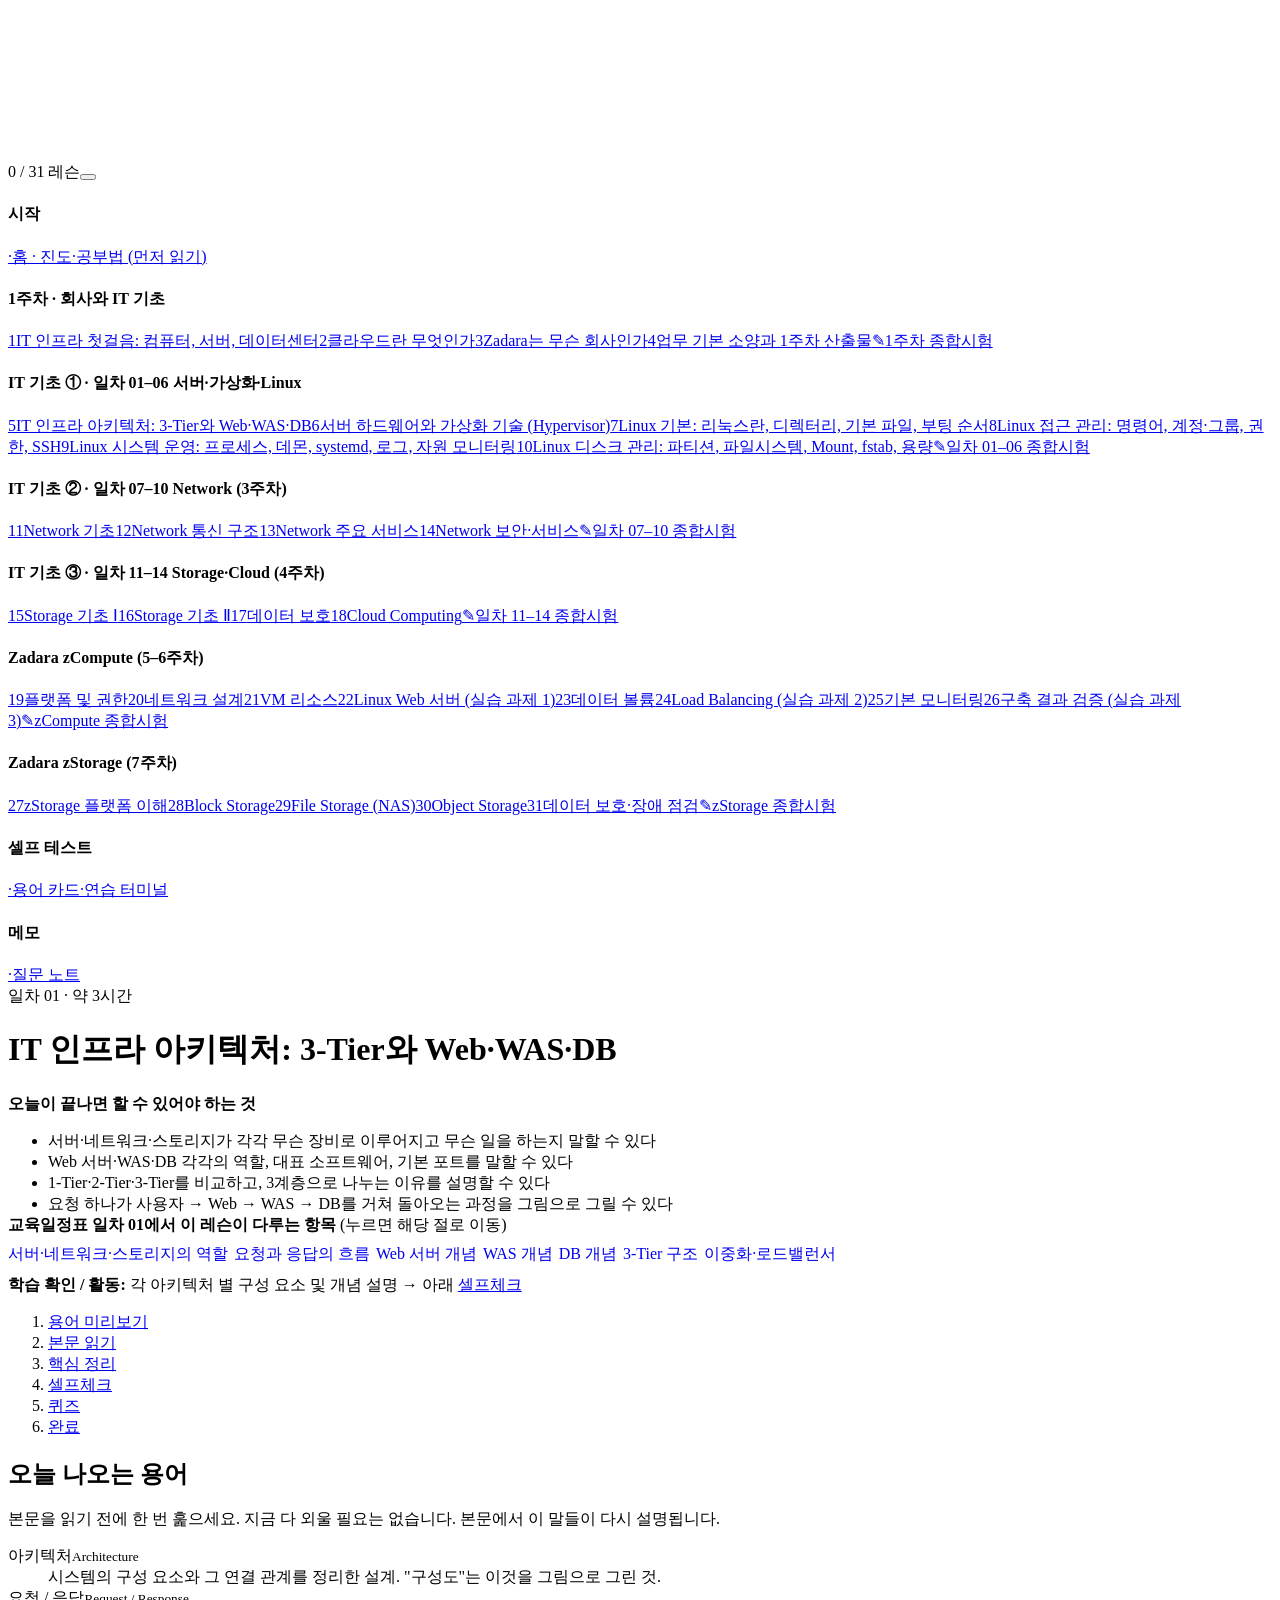
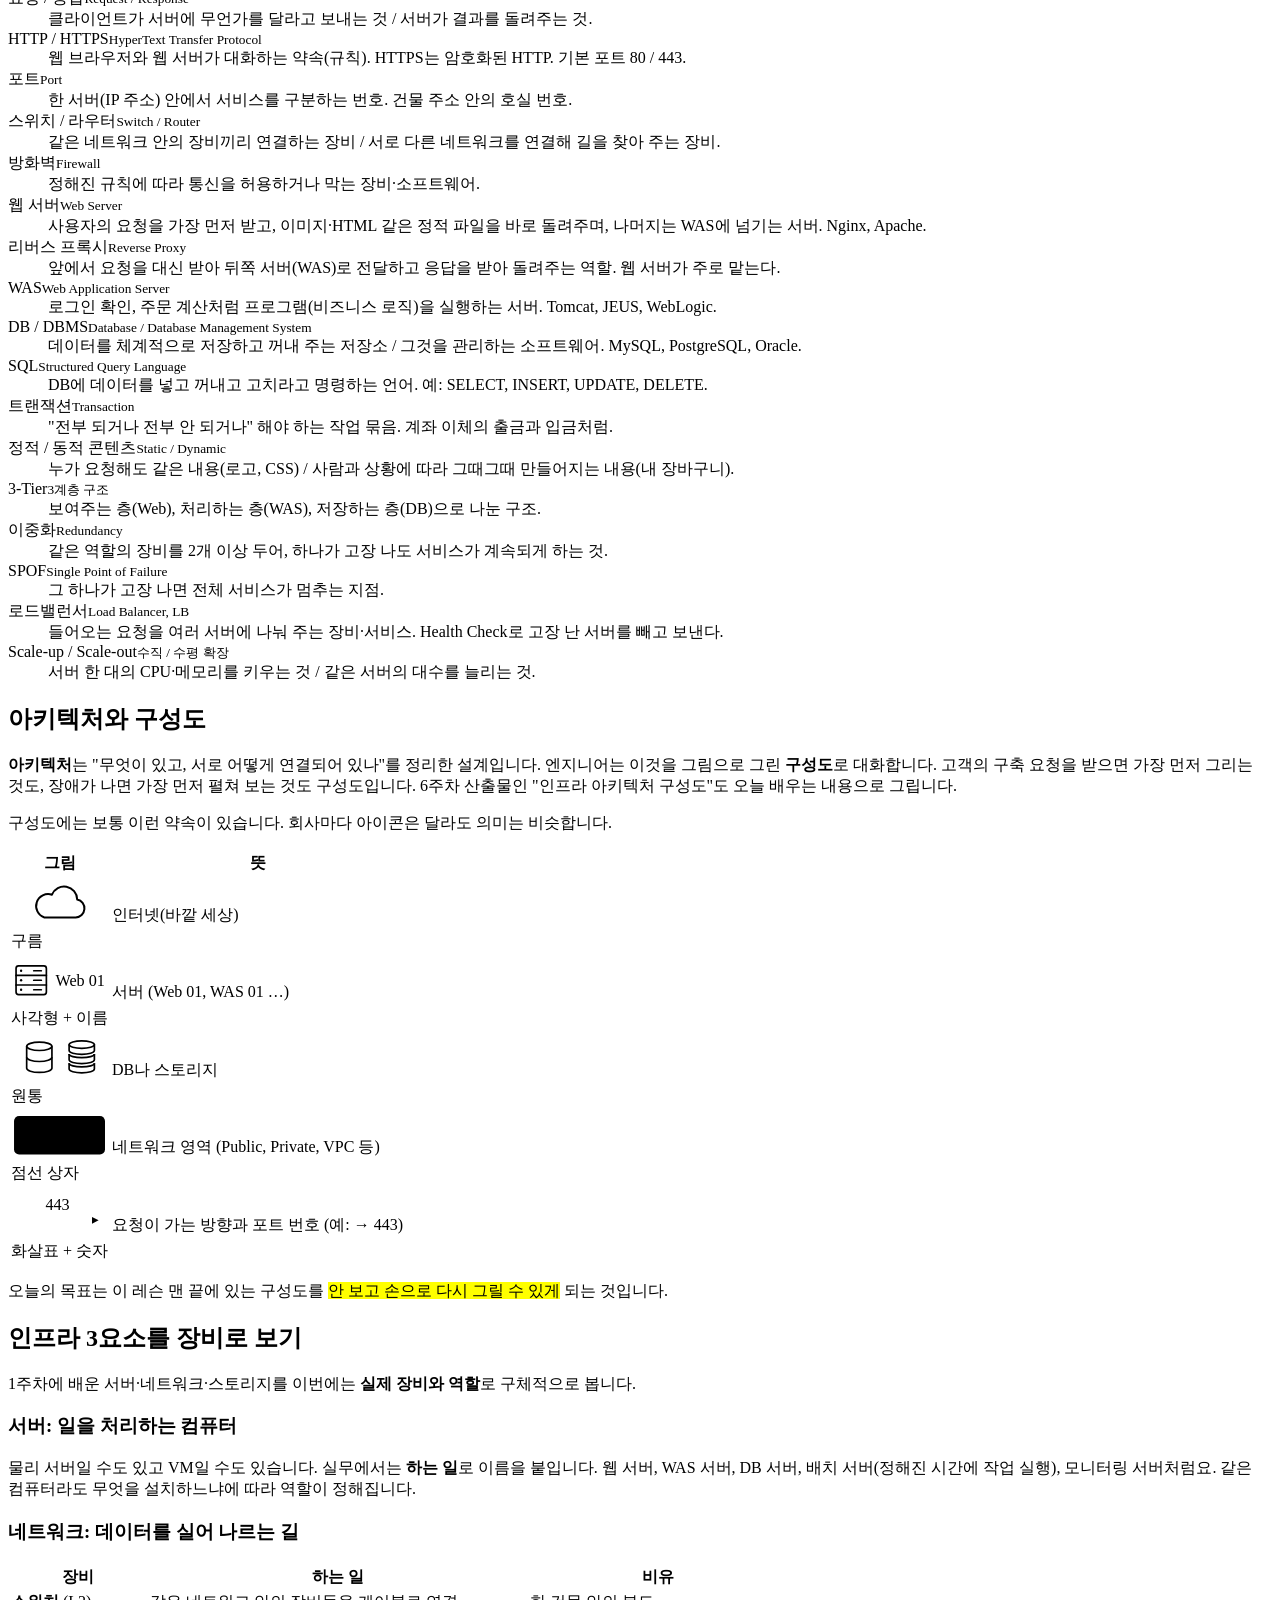
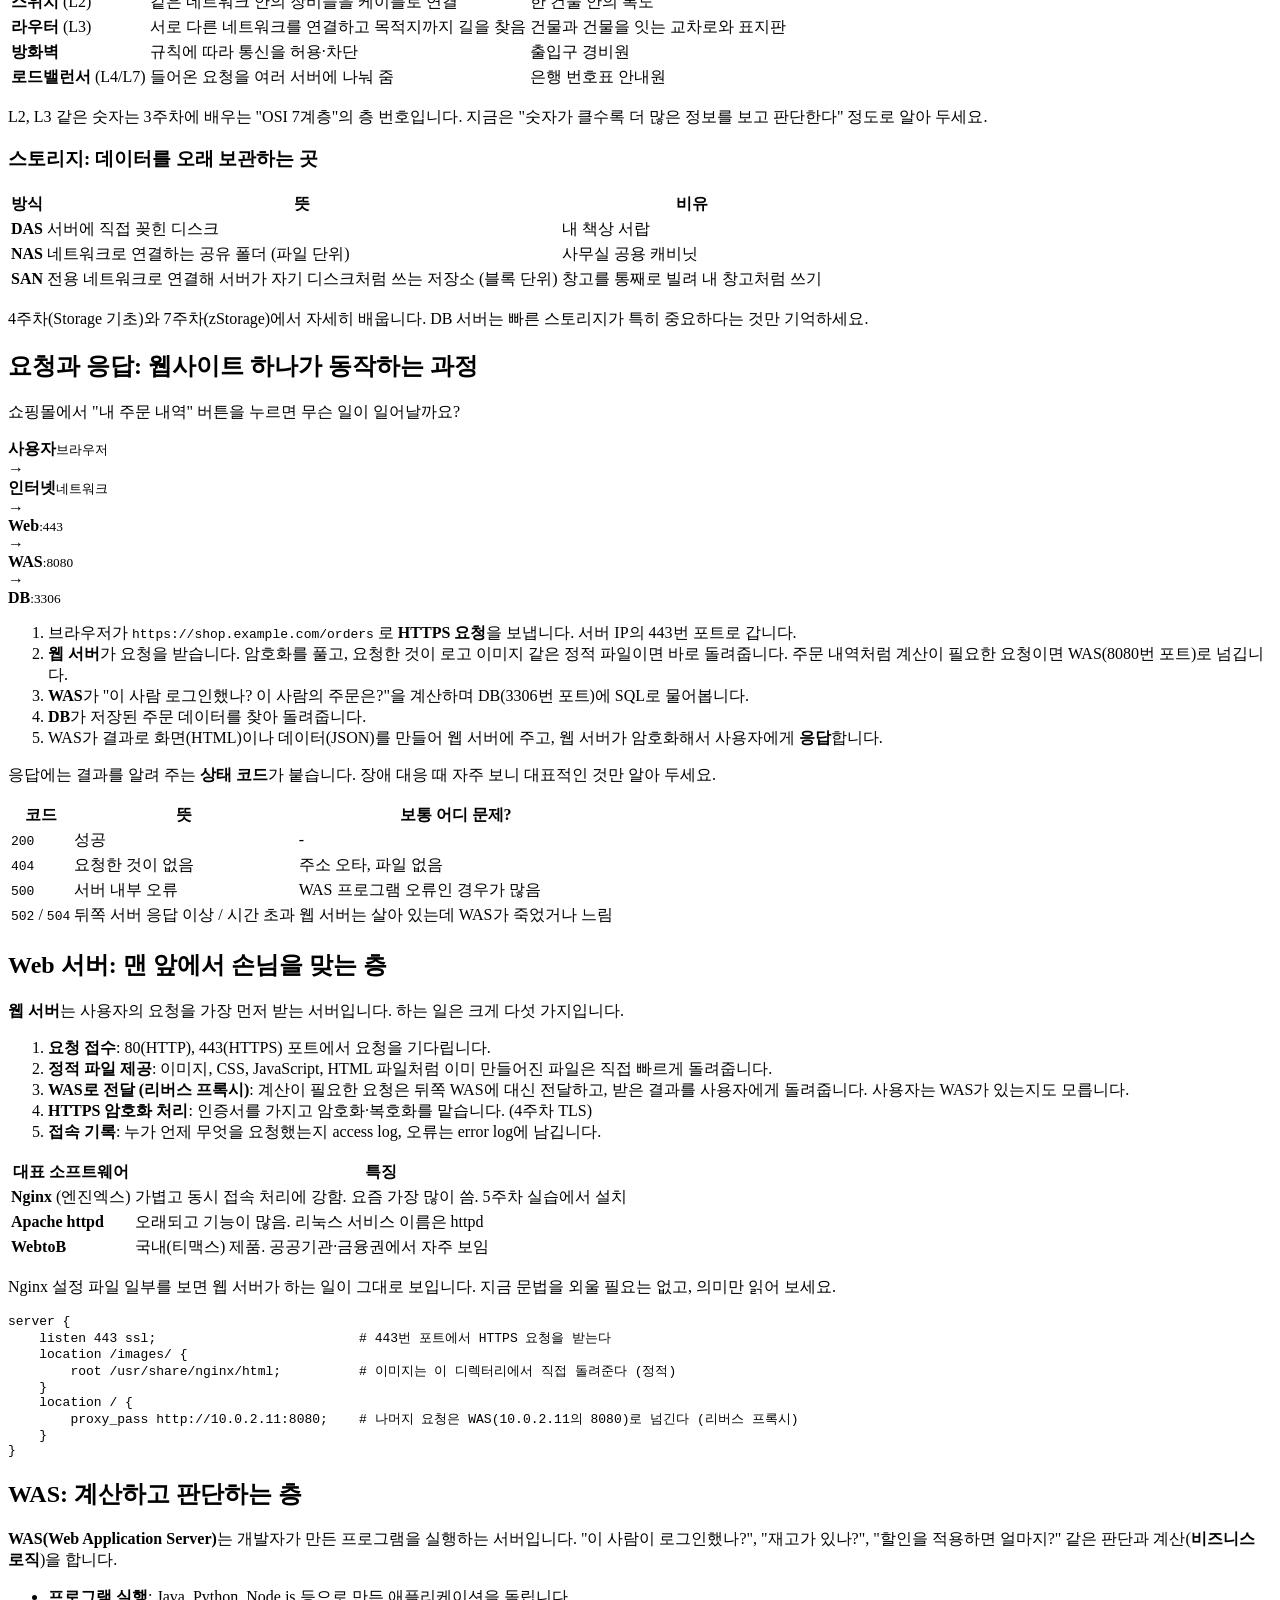
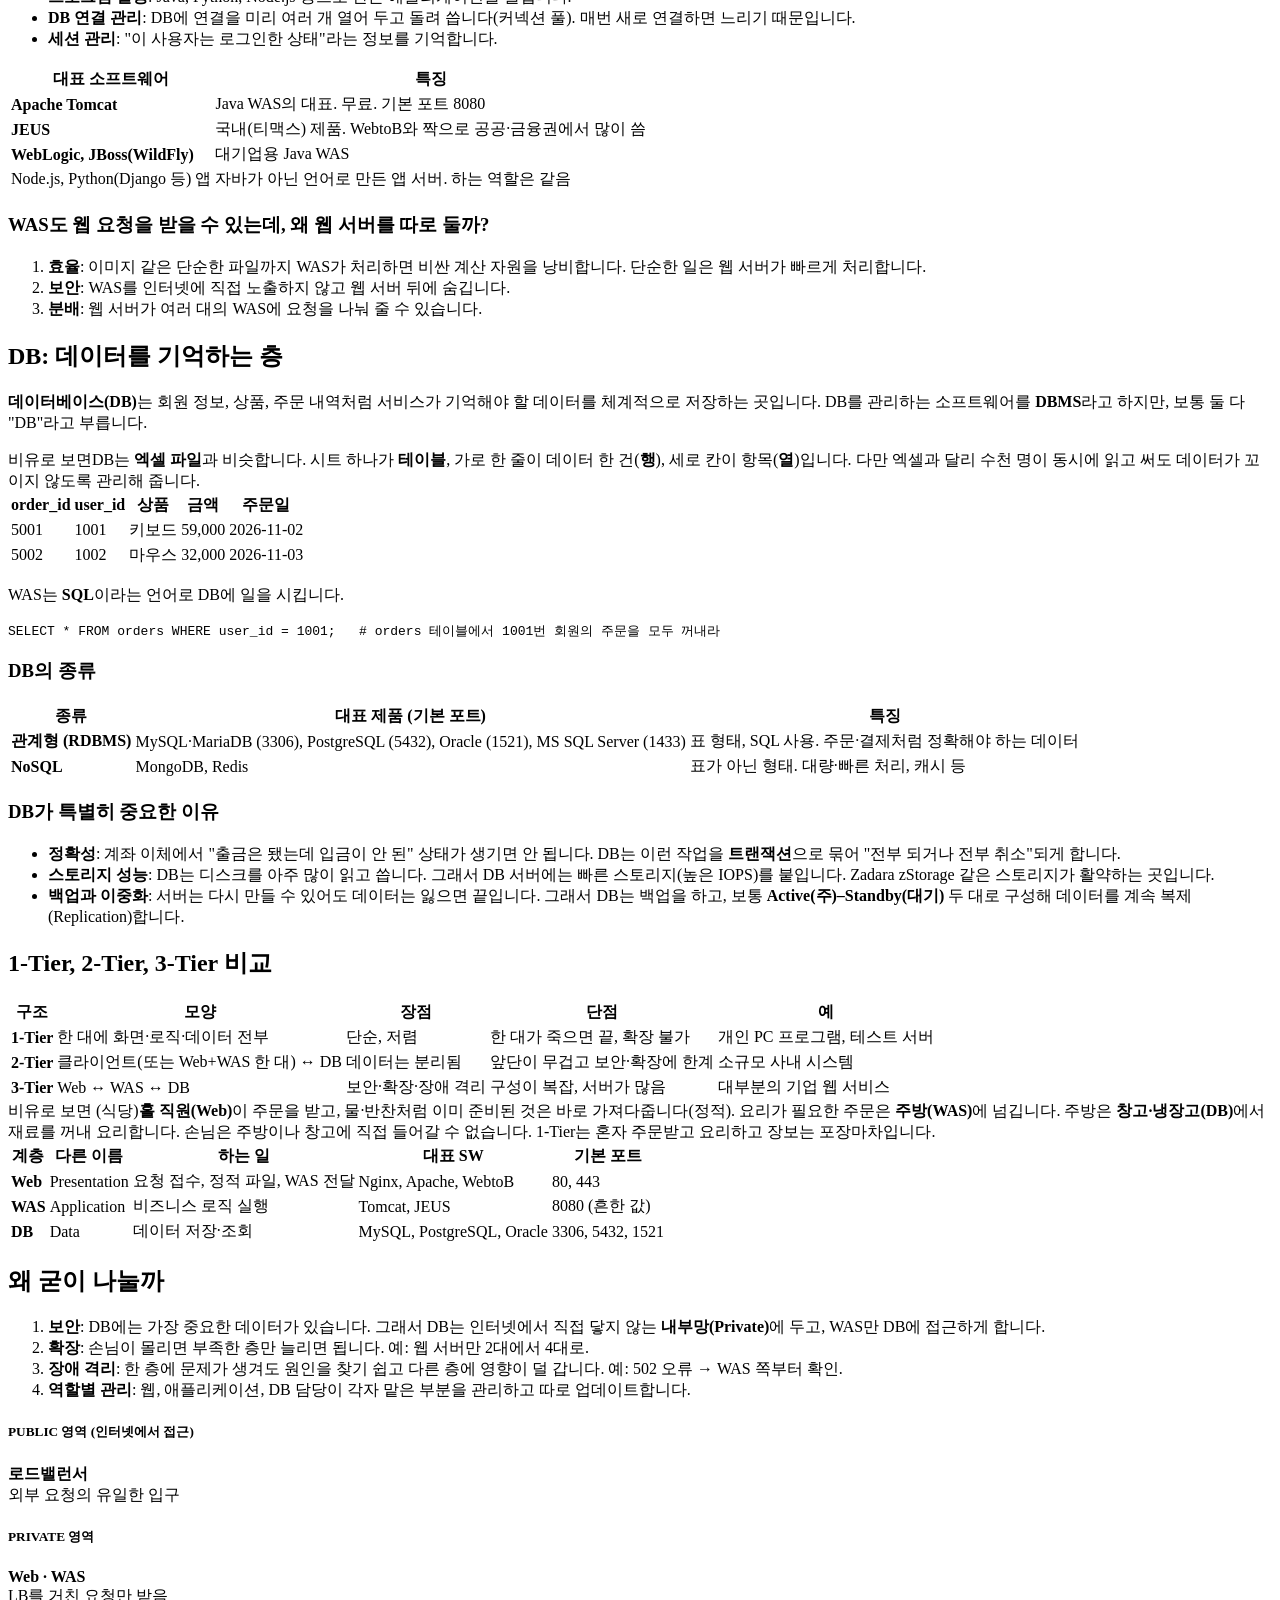
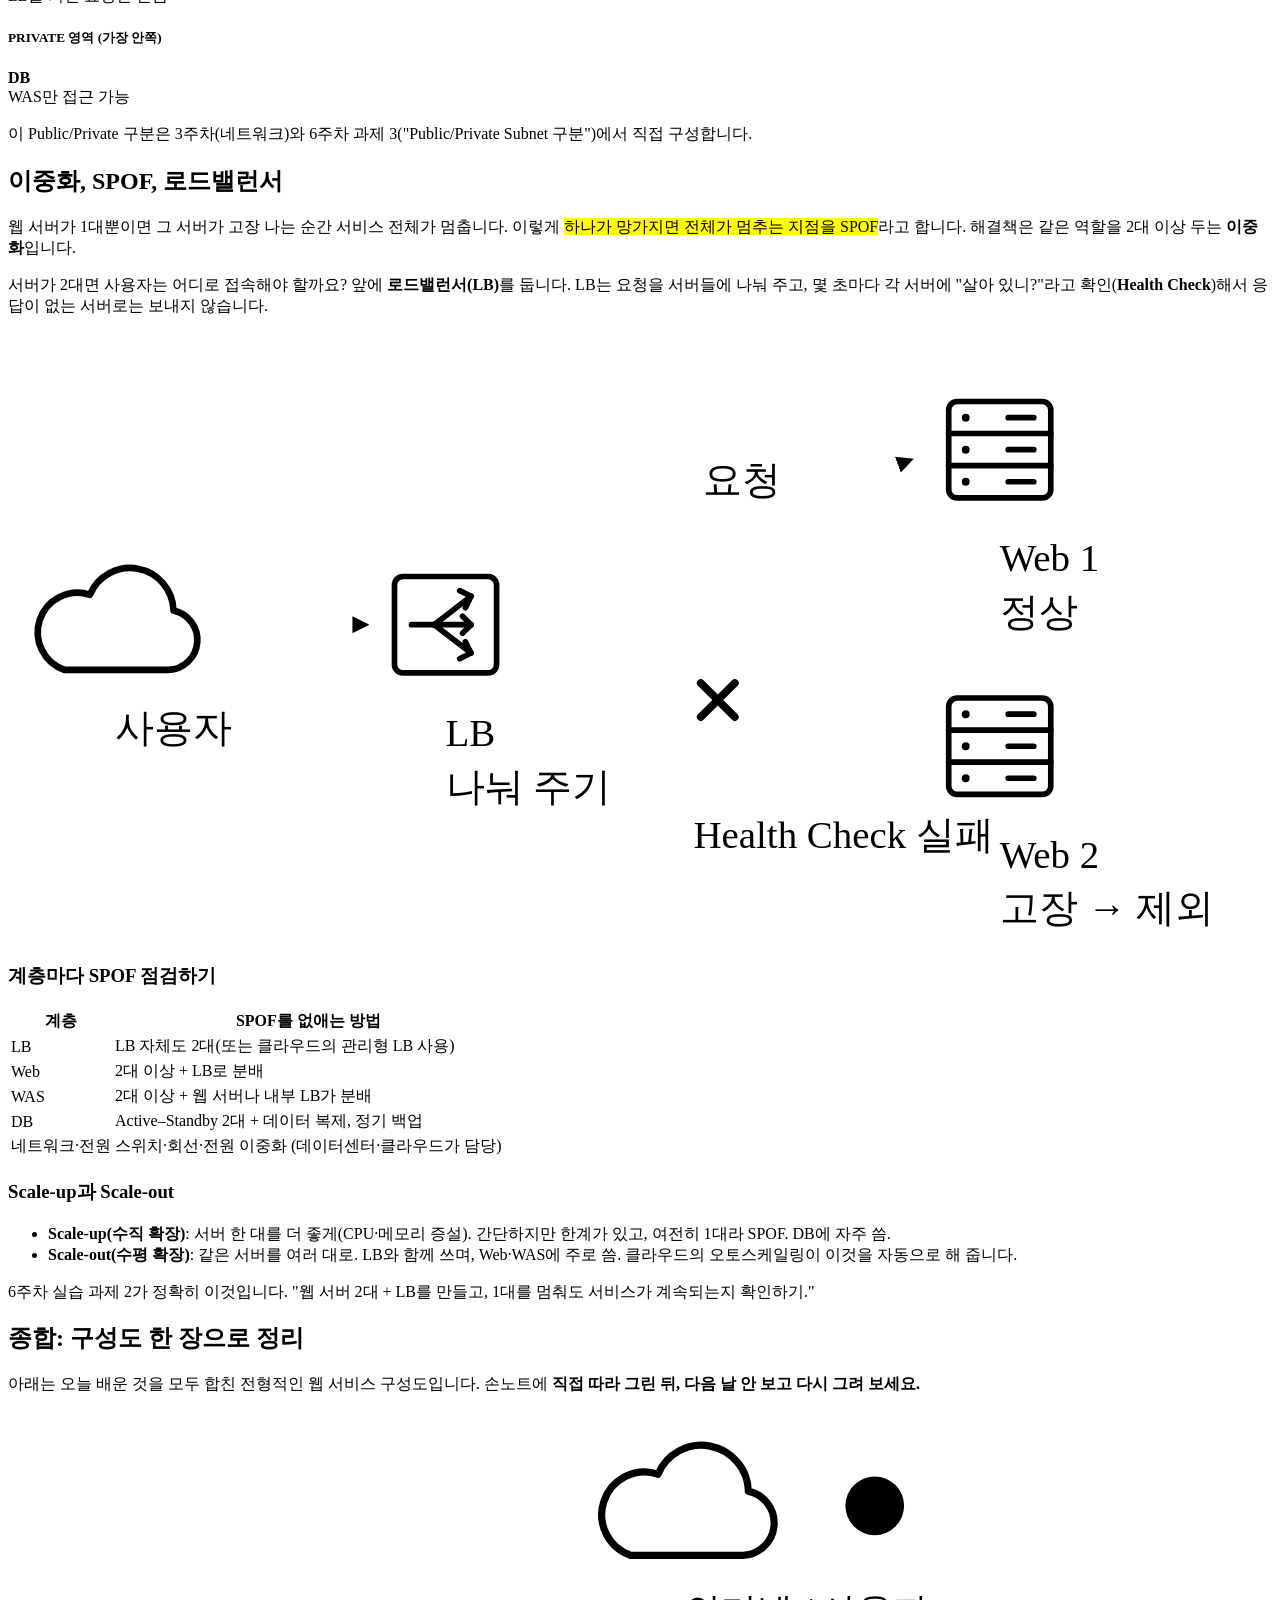
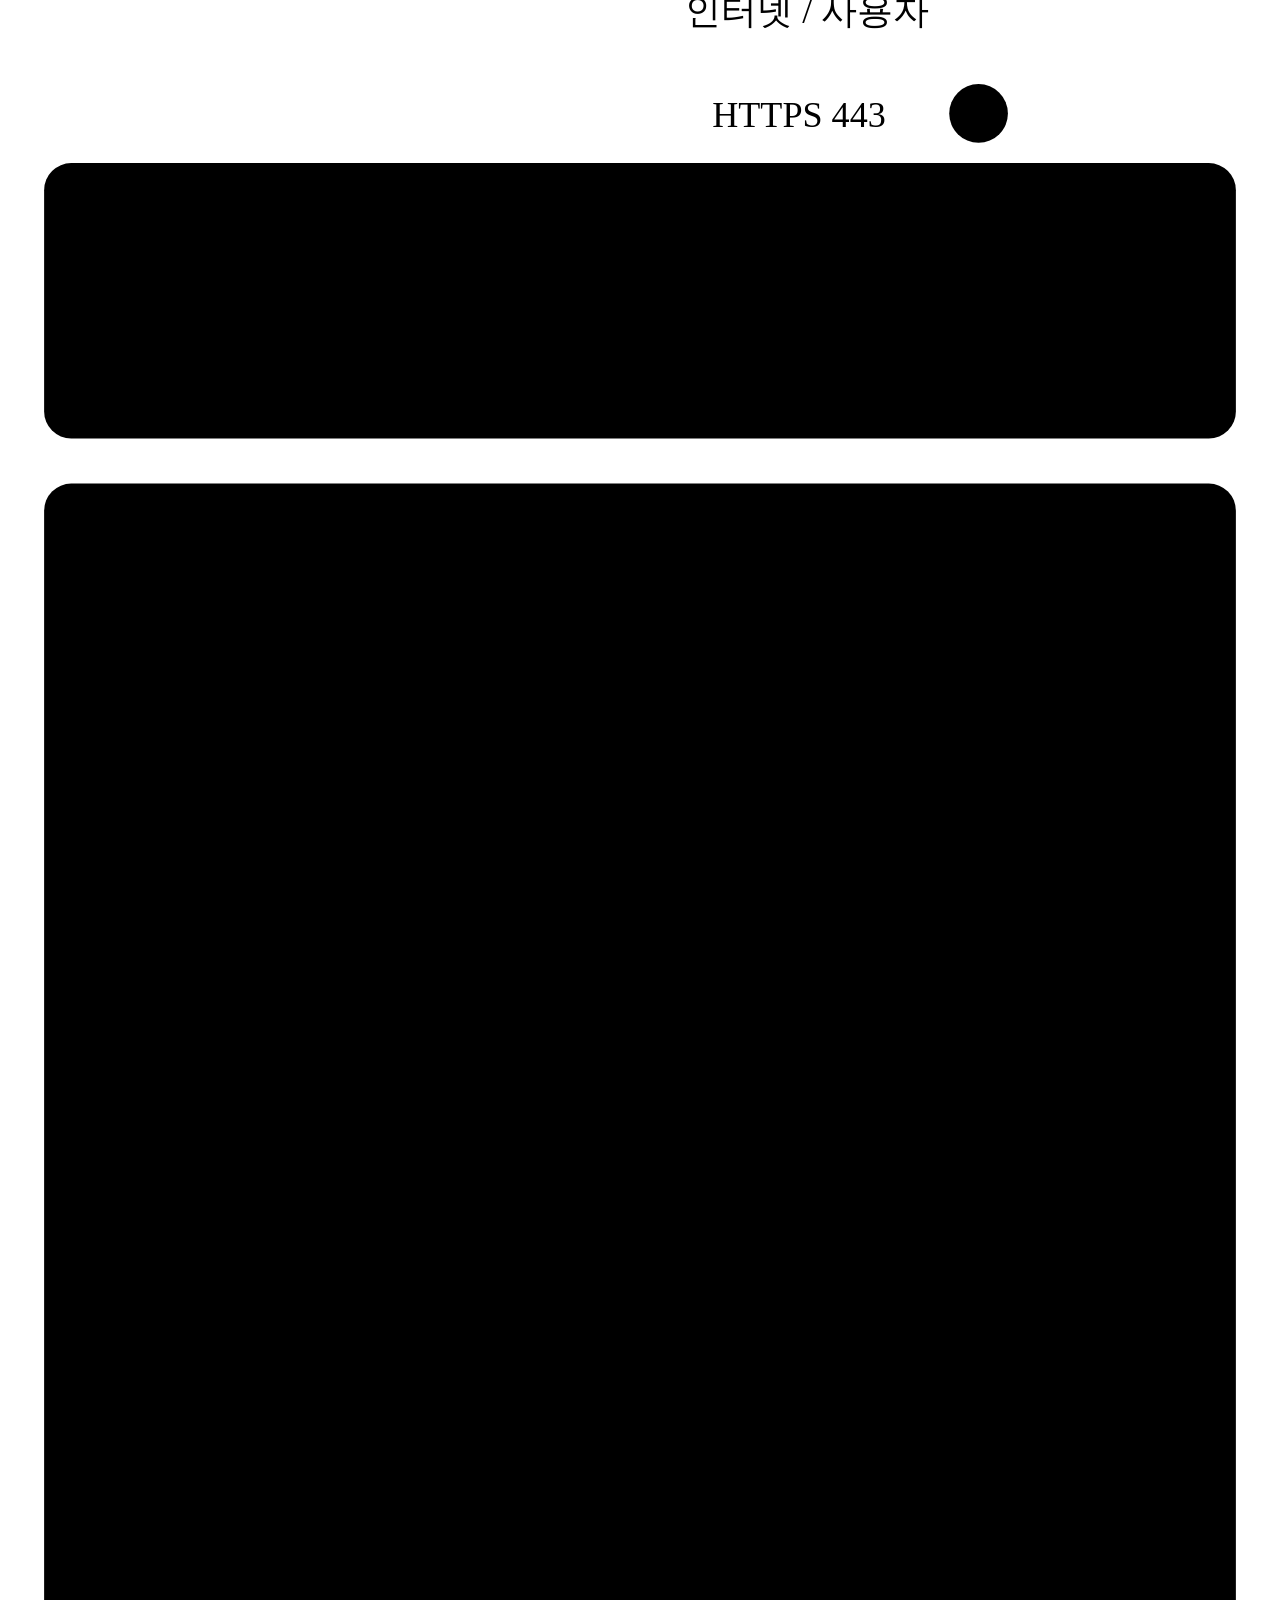
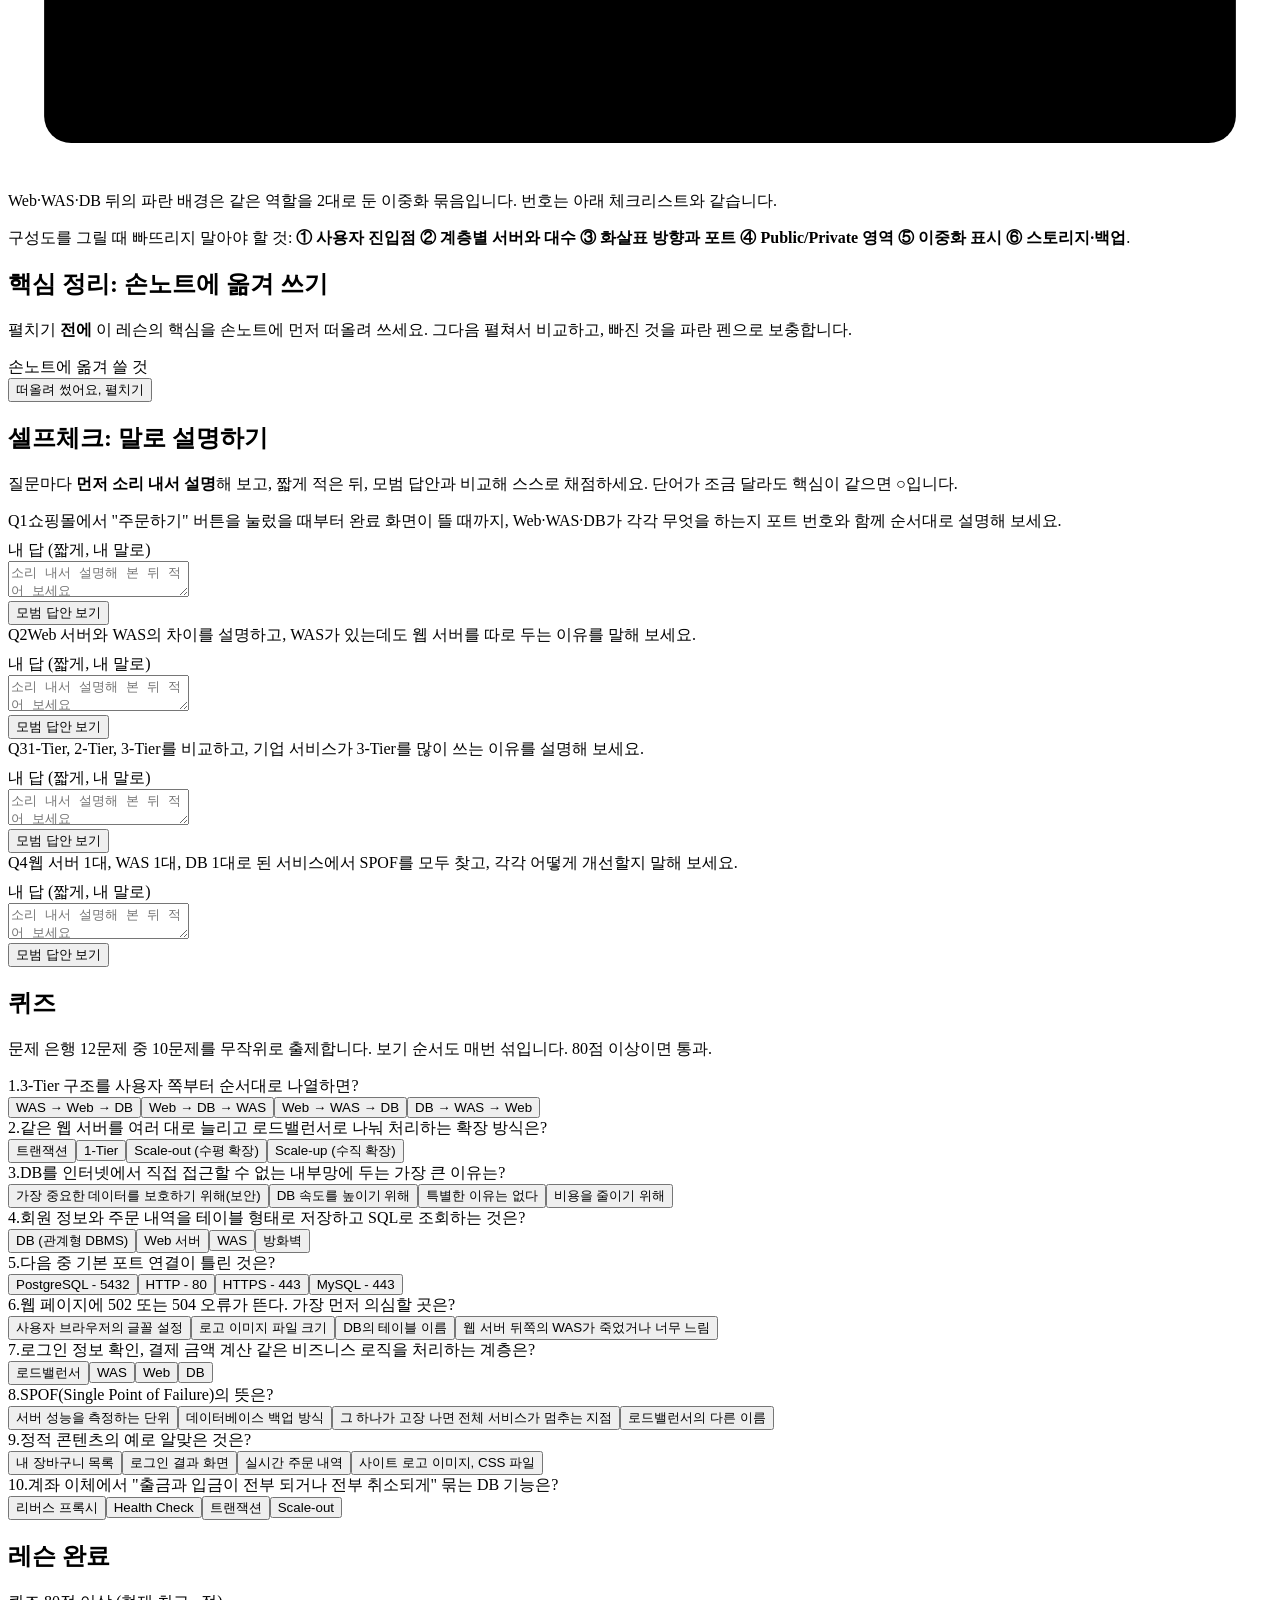
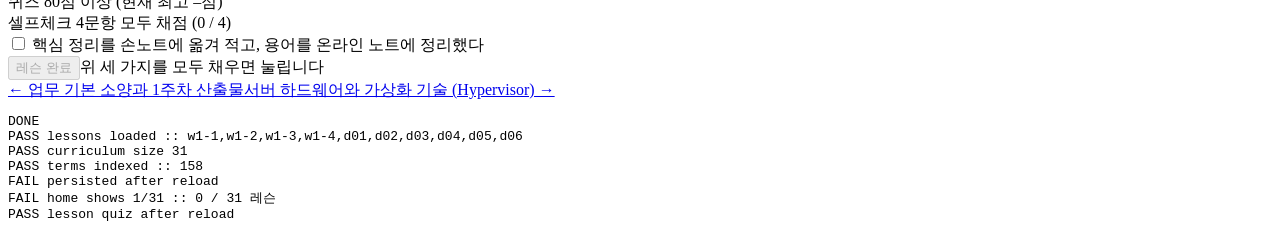
==== commit 2a85e60a: "보완 2-2: 1주차 본문 원래대로 되돌림(퀴즈 유지), 그림 정리 - w1-1·w1-2·w1-4: body·terms·summary·goal·cover를 보완 2 이전(2cee3" ====
--- a/tests/apptest.html
+++ b/tests/apptest.html
@@ -8,7 +8,7 @@
 window.onerror = (m, s, l) => { LOG.push('JSERROR ' + m + ' @' + s + ':' + l); };
 </script>
 <script src="content/curriculum.js"></script><script src="content/guide.js"></script>
-<script src="app/core.js"></script><script src="app/widgets.js"></script><script src="app/home.js"></script>
+<script src="app/core.js"></script><script src="app/icons.js"></script><script src="app/widgets.js"></script><script src="app/home.js"></script>
 <script src="app/lesson.js"></script><script src="app/cards.js"></script><script src="app/exam.js"></script>
 <script src="app/qnote.js"></script><script src="app/terminal.js"></script>
 <script>
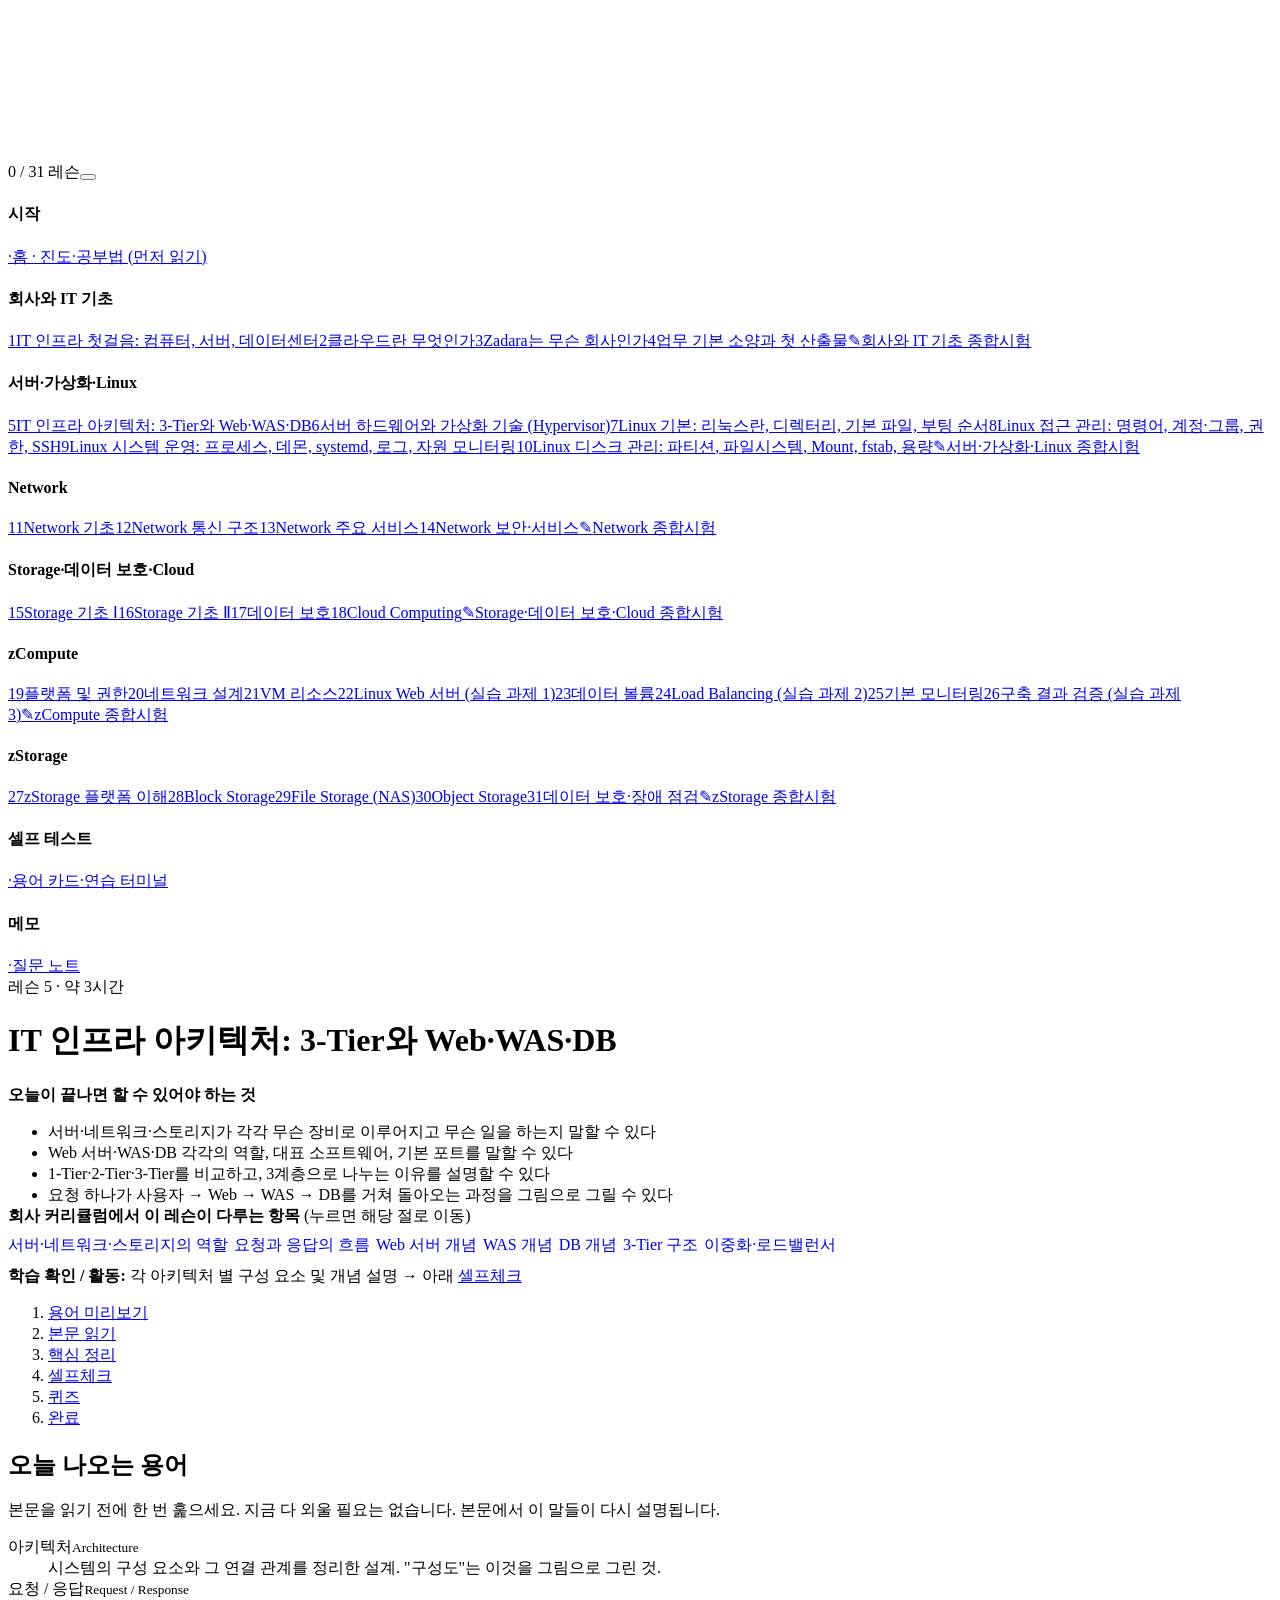
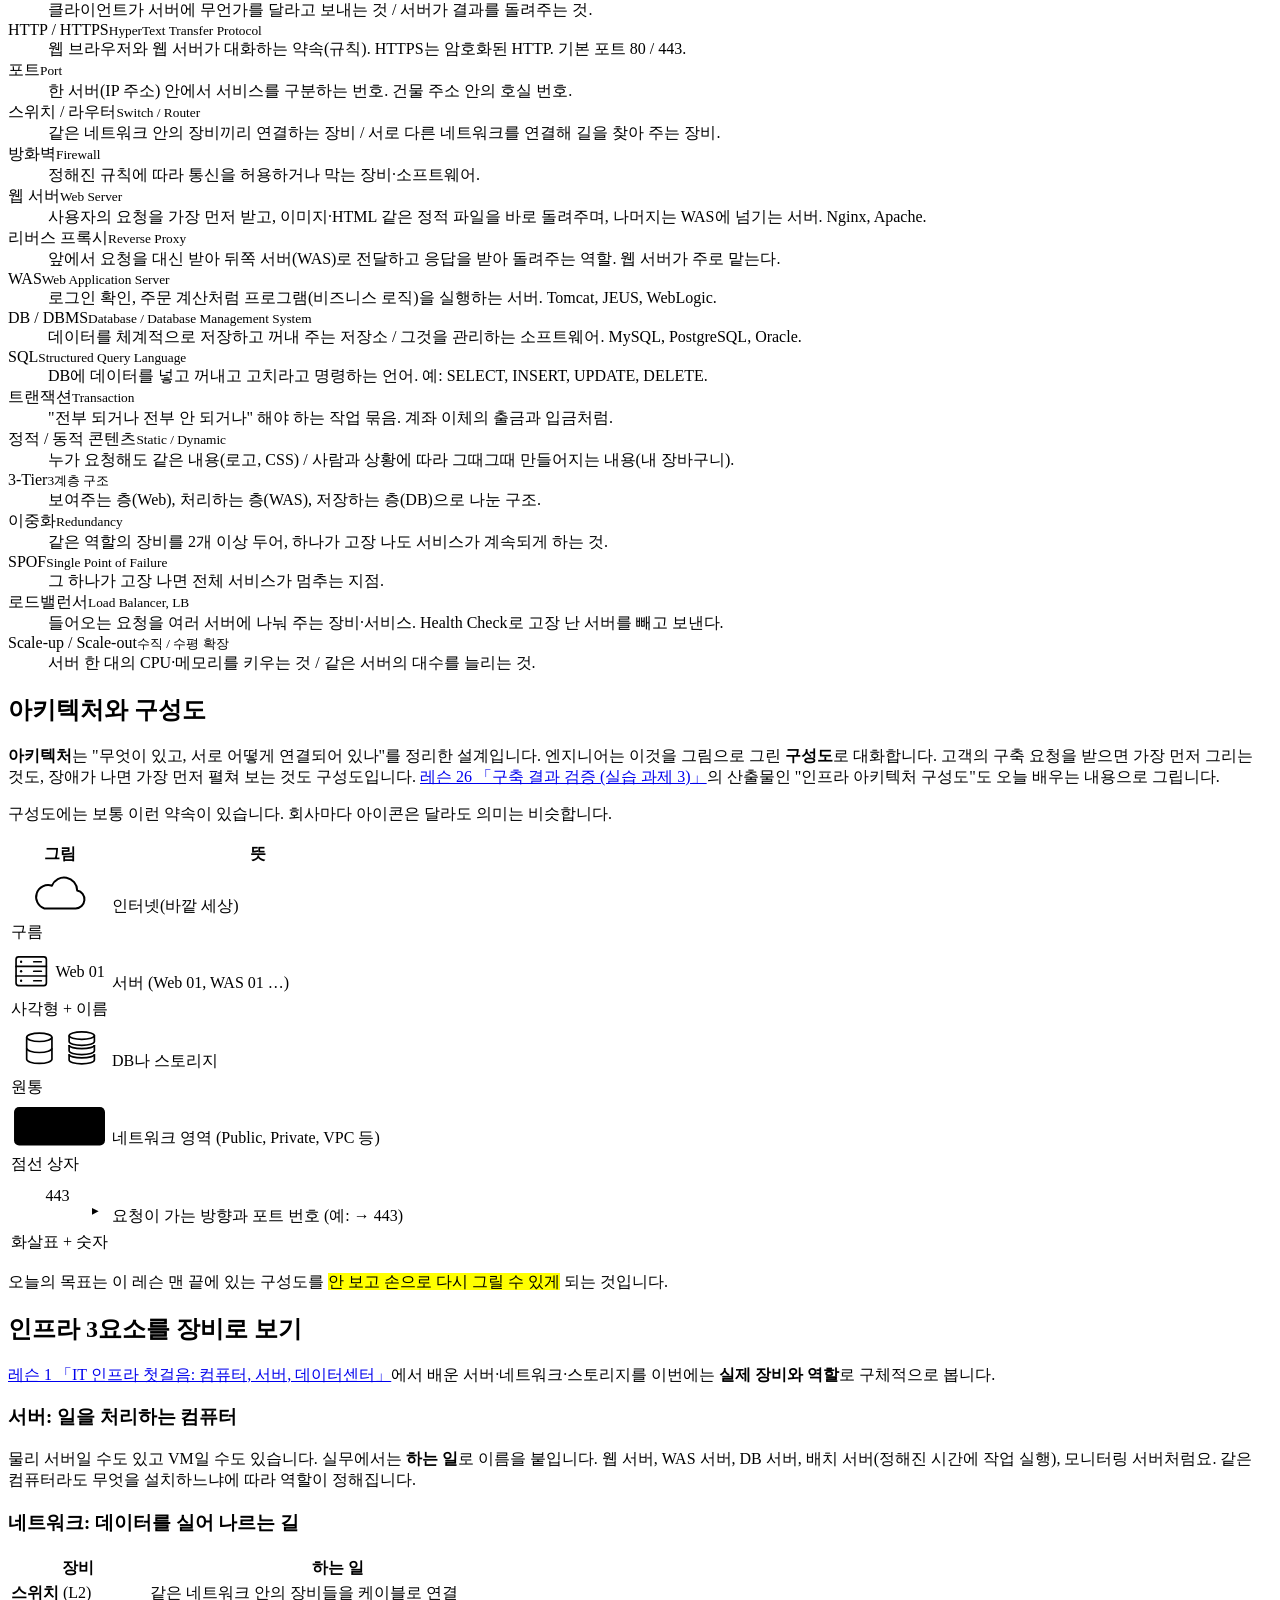
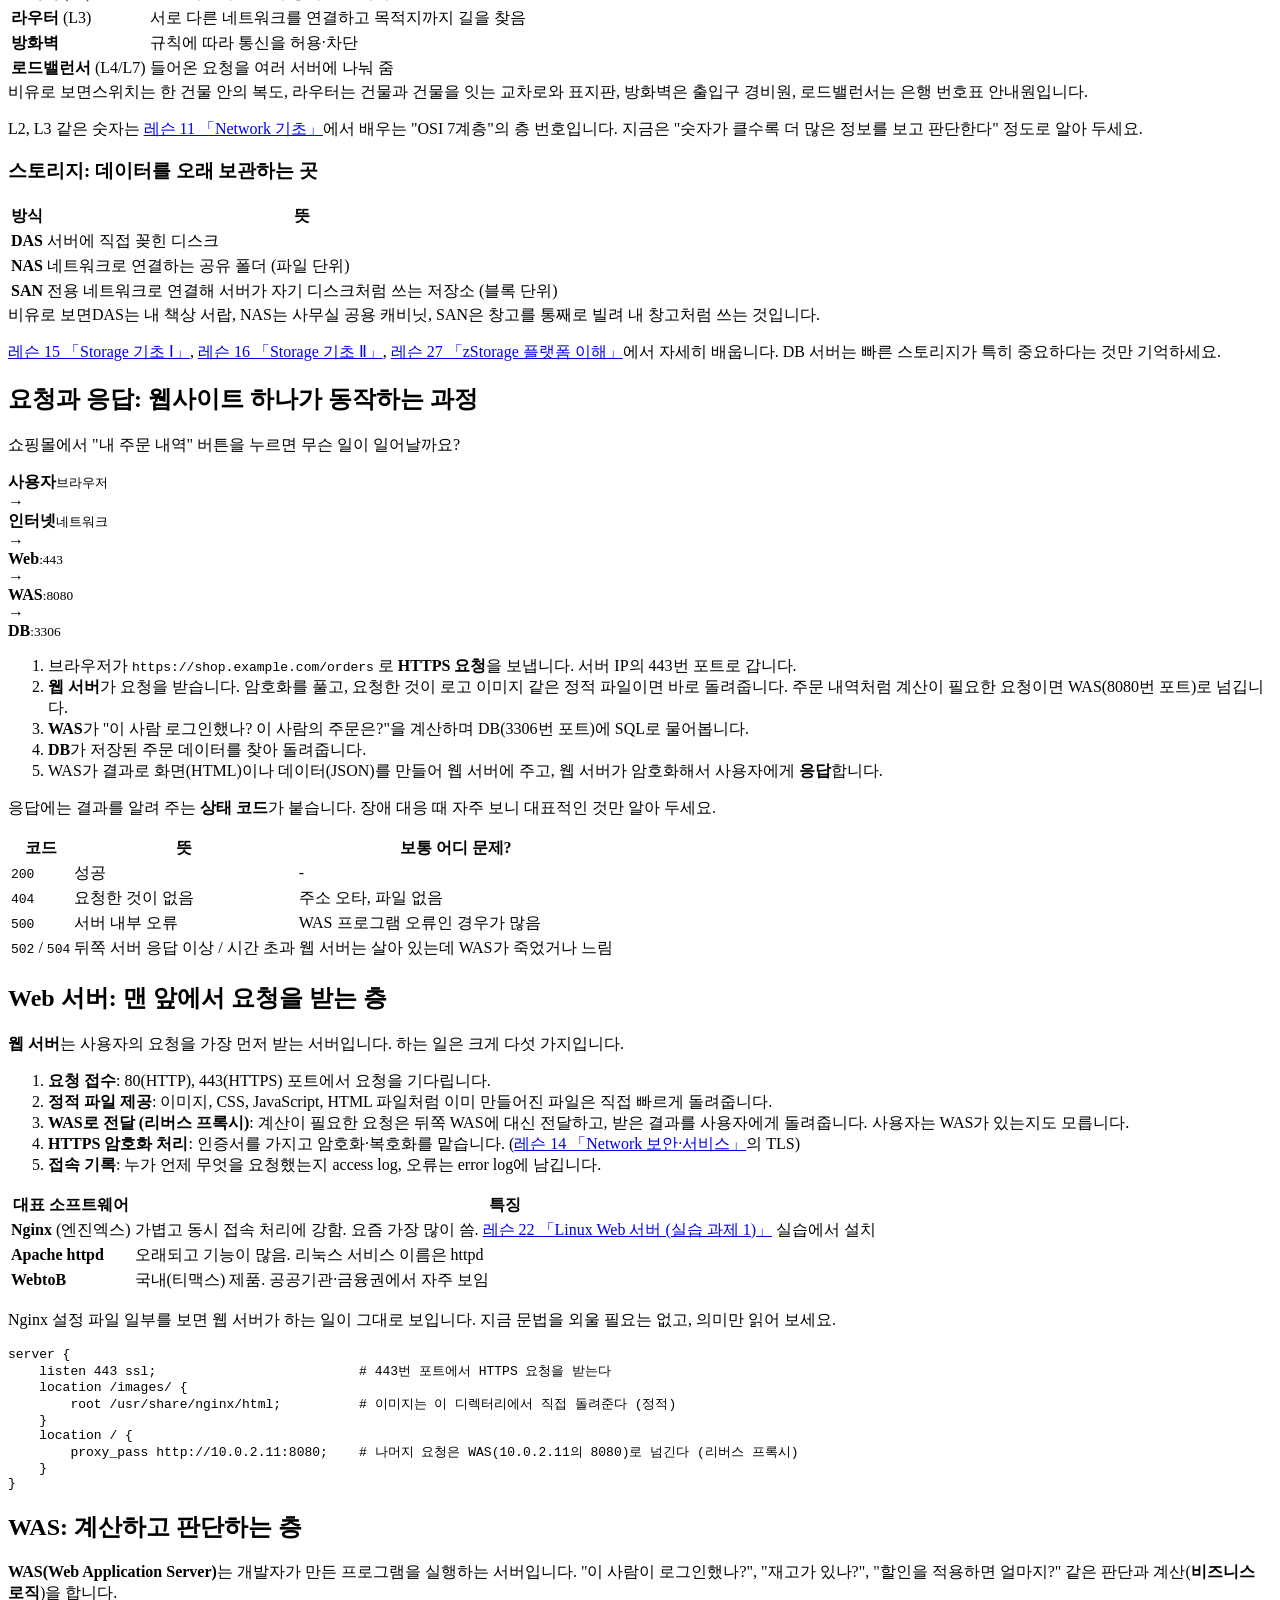
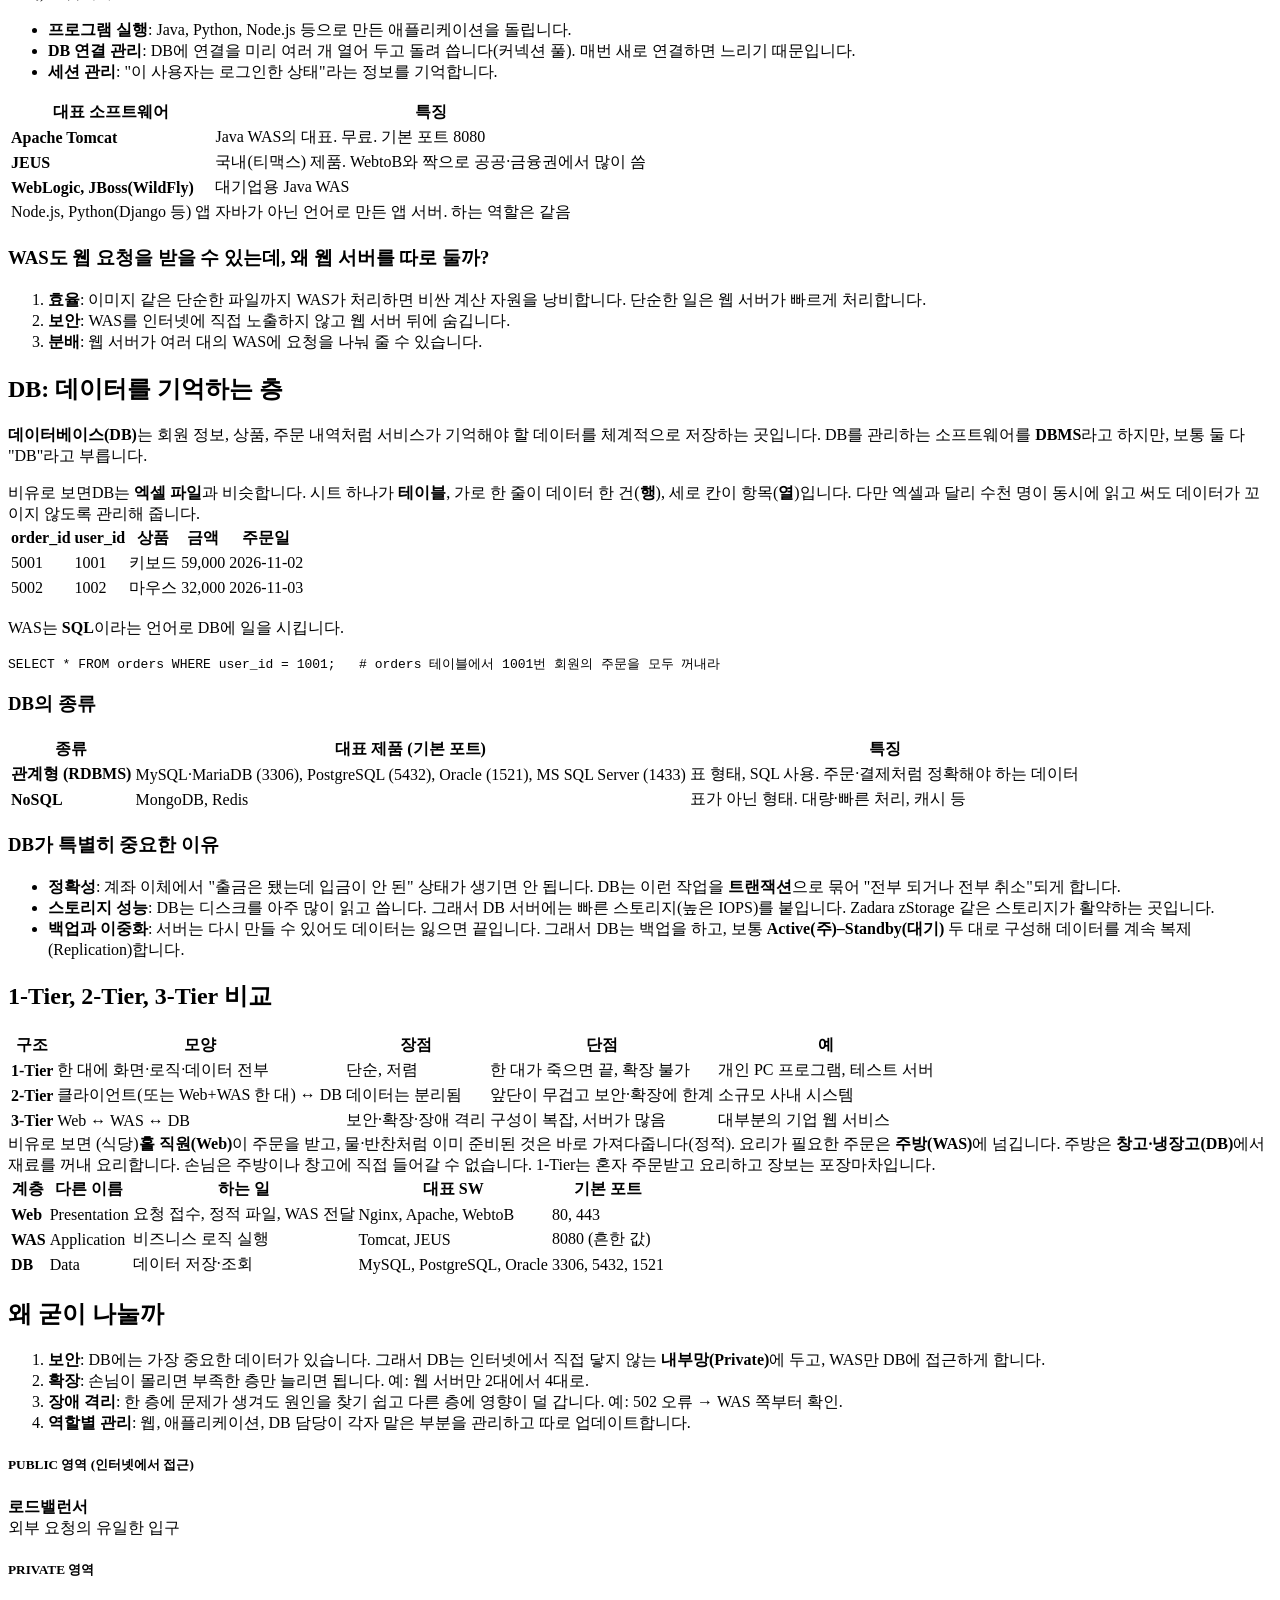
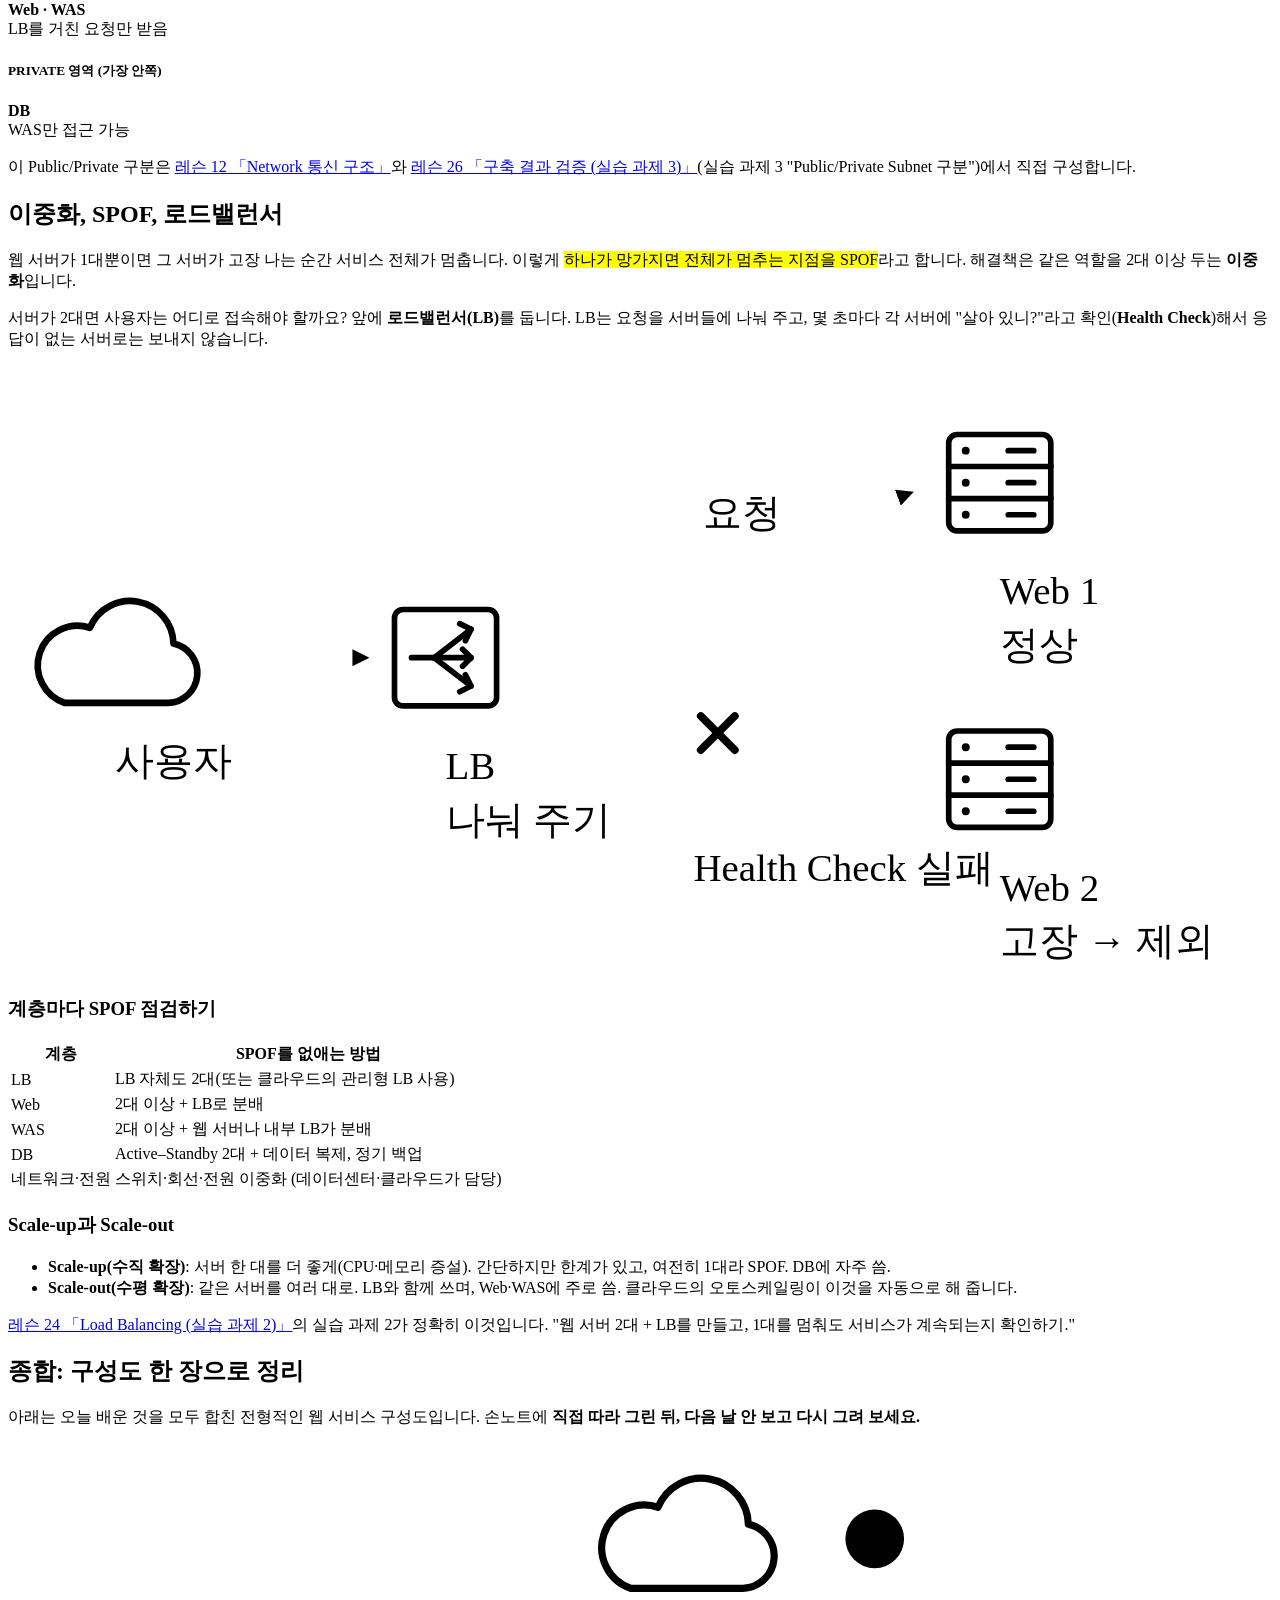
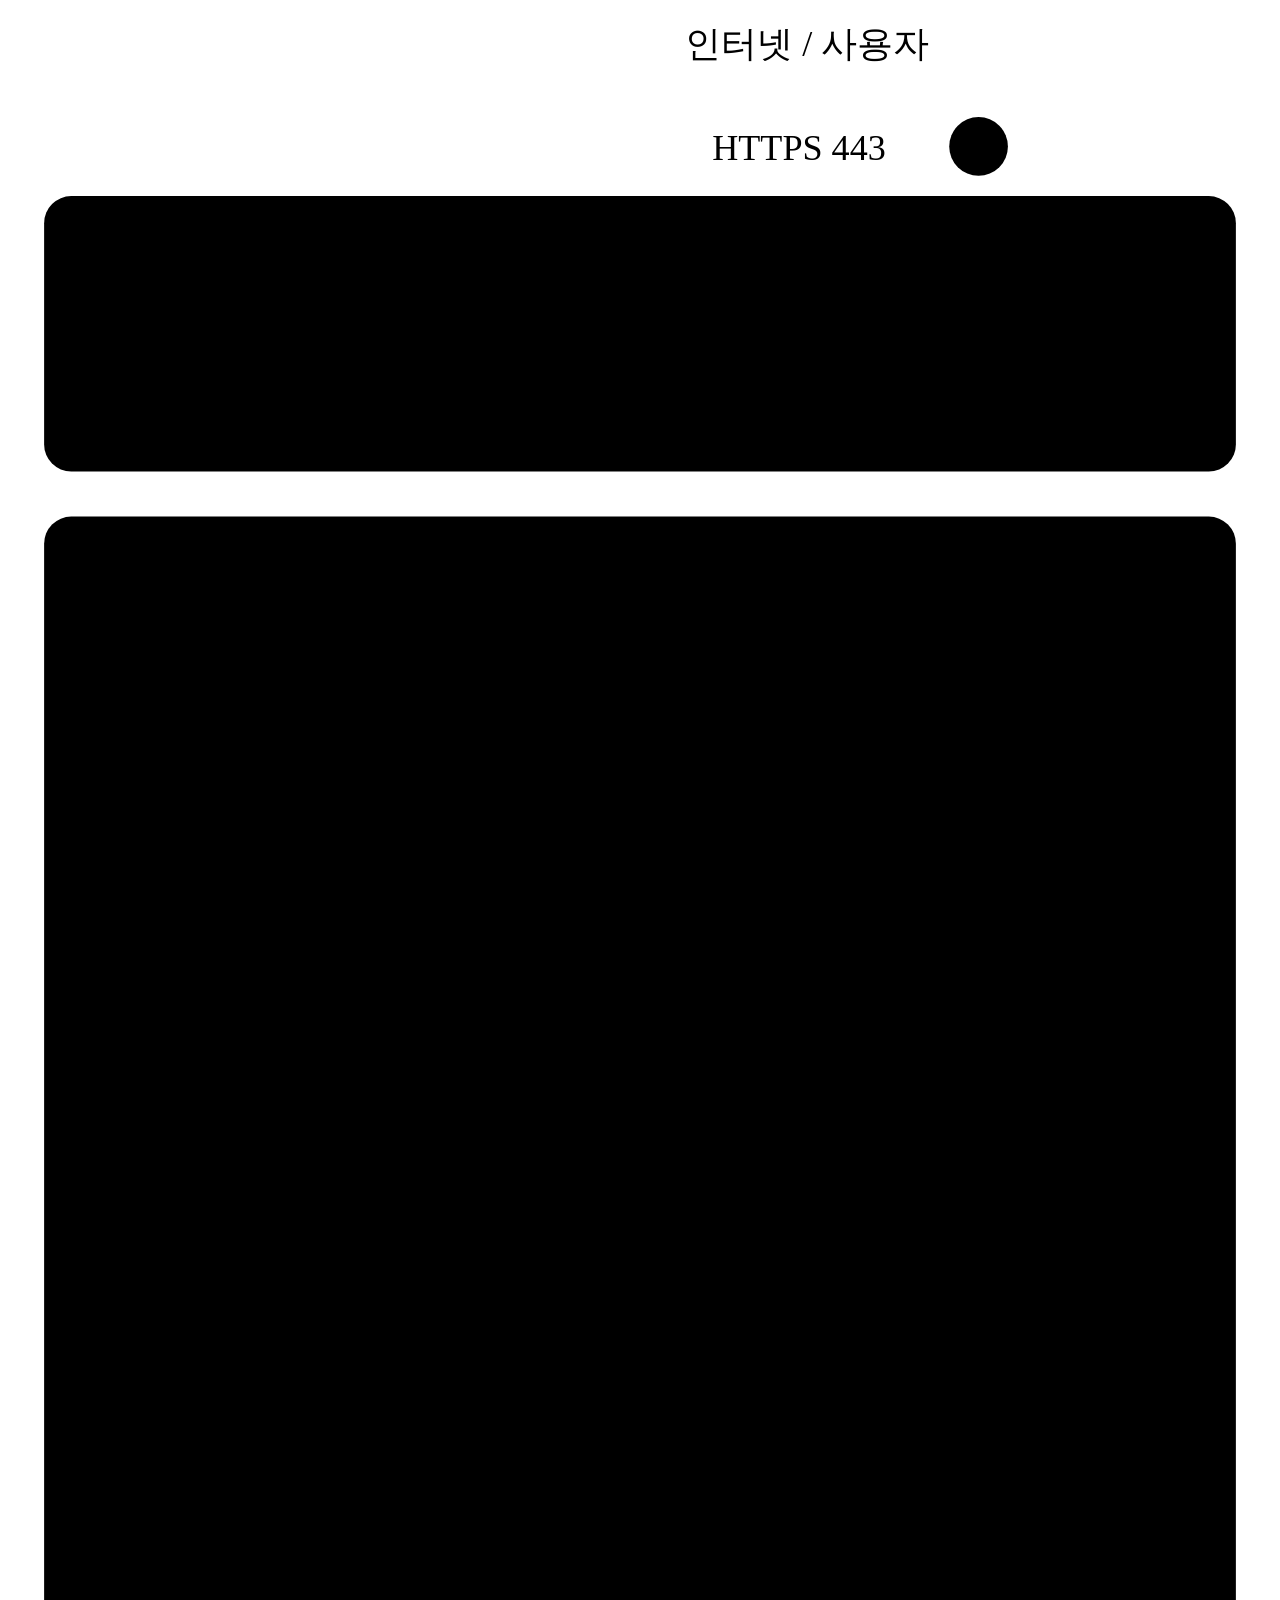
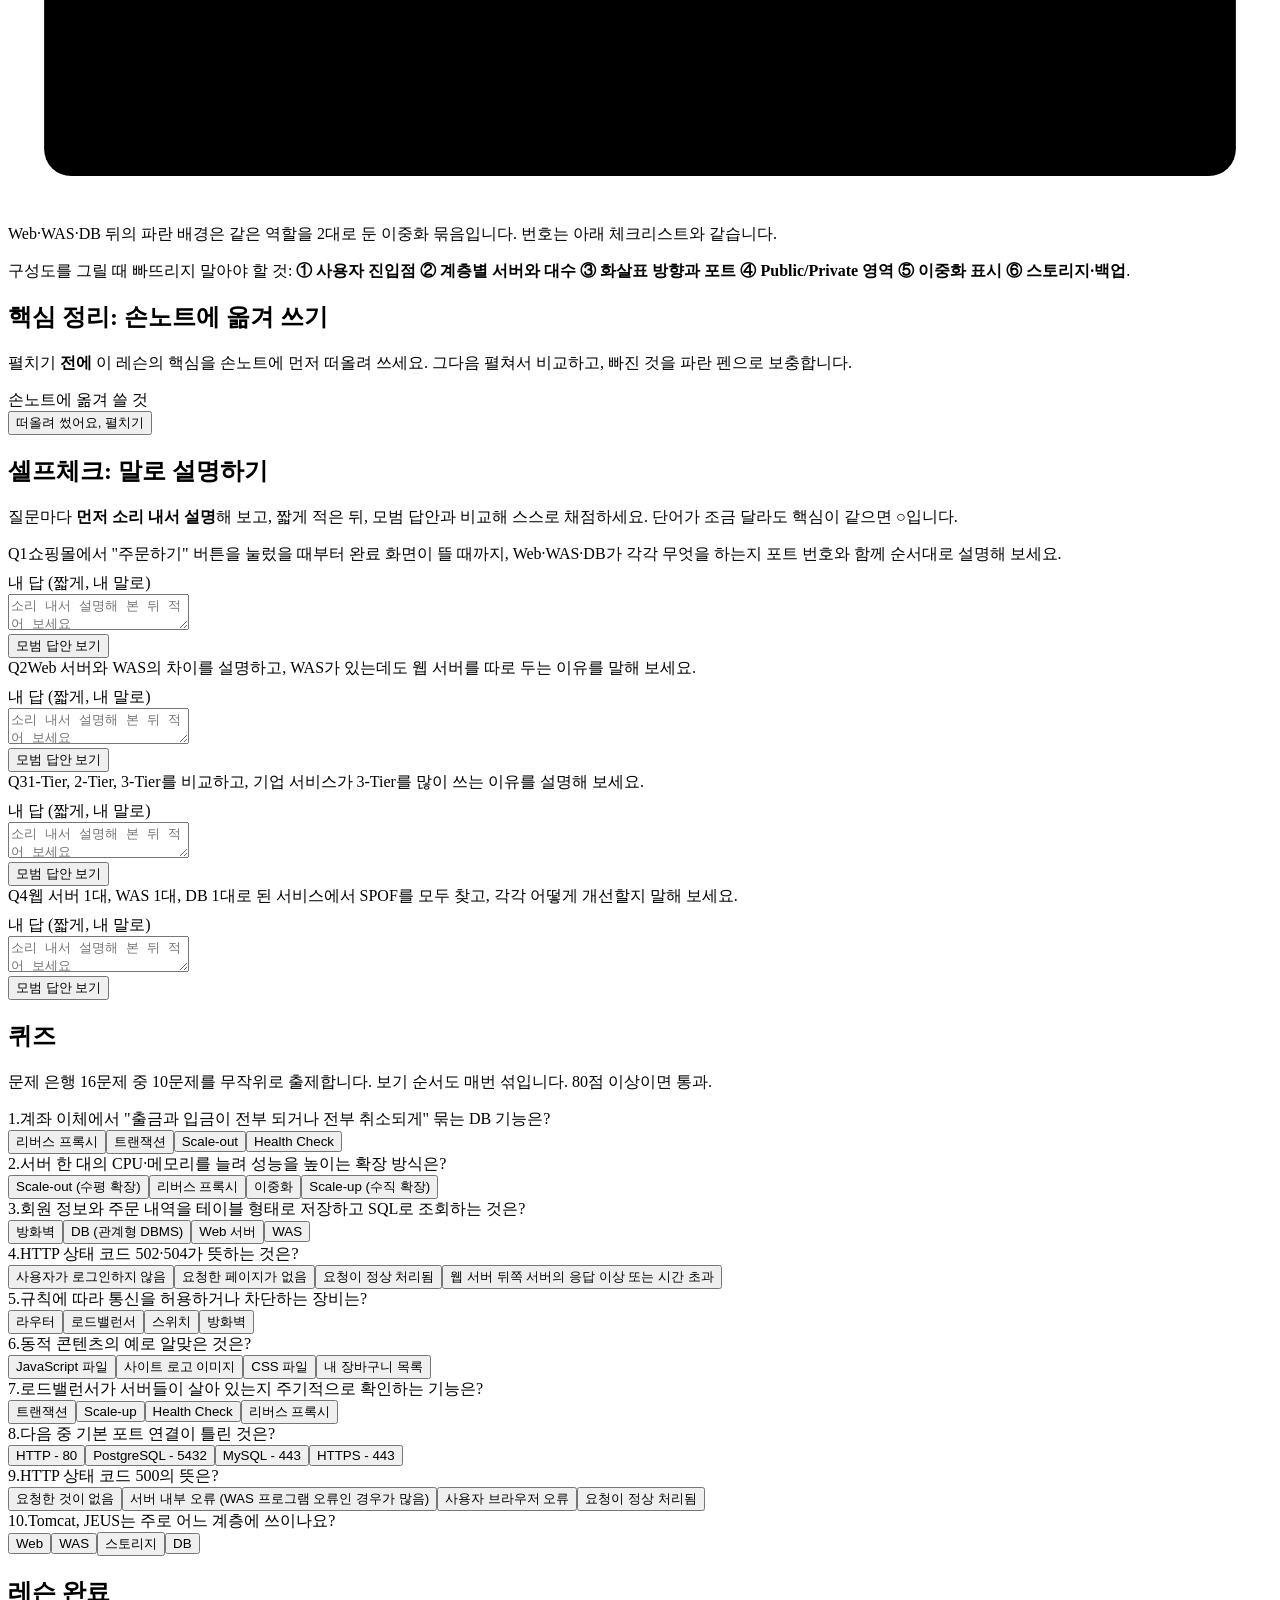
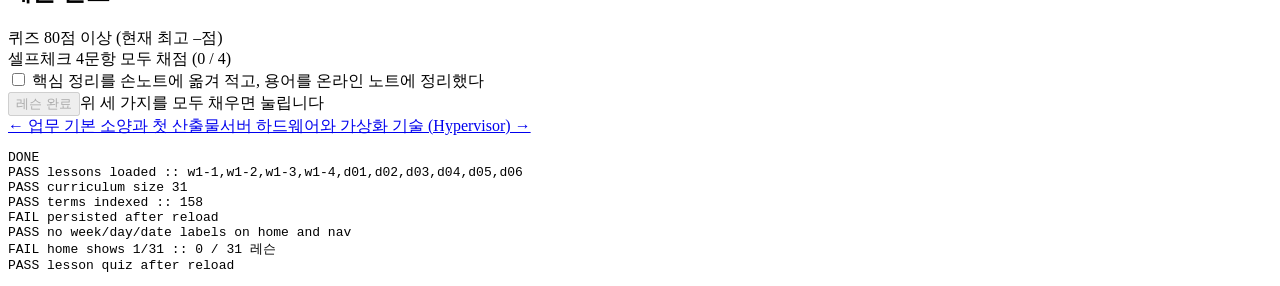
==== commit 00d76fa0: "보완 4: 화면에서 주차·일차 표시 제거, 목차 가독성 개선 - 화면에서 주차·일차·날짜 표시 제거: 레슨은 순서 번호(레슨 1, 2, 3 …)와 제목으로 표시 - 목차 그룹 이름" ====
--- a/tests/apptest.html
+++ b/tests/apptest.html
@@ -69,6 +69,16 @@
       ok('gen x100: no error, no dup, one answer', badG.length === 0, 'gen슬롯 ' + gSlots.length + '개' + (badG.length ? ' 불량: ' + badG.join(' / ') : ''));
       const dead = allSlots.filter(s => !s.item.gen && !qMake(s.item)).map(key);
       ok('every real slot is valid', dead.length === 0, dead.join(','));
+      // 레슨 참조: 본문의 <a data-lesson="id">와 글자 칸의 [[id]]가 모두 실제 레슨 id를 가리키는지
+      const refs = [];
+      LESSONS.forEach(l => {
+        const texts = [l.body || ''].concat(l.goal, l.summary, l.terms.map(t => t.join(' ')), l.essay.map(e => e.q + ' ' + e.a),
+          (l.tasks || []).flatMap(g => [g.title, g.note || ''].concat(g.items)),
+          l.quiz.flatMap(s => s.gen ? [] : (s.v || [s]).map(v => v.q + ' ' + v.e + ' ' + v.o.join(' '))));
+        texts.forEach(t => { for (const m of String(t).matchAll(/data-lesson="([^"]*)"|\[\[([^\]]*)\]\]/g)) refs.push([l.id, m[1] || m[2]]); });
+      });
+      const badRefs = refs.filter(([, id]) => !META[id]).map(([lid, id]) => lid + '→' + id);
+      ok('lesson refs point to real lesson ids', refs.length > 0 && badRefs.length === 0, refs.length + '개' + (badRefs.length ? ' 불량: ' + badRefs.join(',') : ''));
 
       /* ---- 문제 은행: 가짜 데이터로 규칙 검사 ---- */
       const fb = FAKE[1];
@@ -103,7 +113,10 @@
       await go('d01');
       const l = LMAP.d01;
       ok('lesson quiz: min(10, bank) drawn', LQ.lid === 'd01' && LQ.qs.length === Math.min(QUIZ_N, l.quiz.length) && document.querySelectorAll('#quizBox .q').length === LQ.qs.length, LQ.qs.length + ' / 은행 ' + l.quiz.length);
-      ok('quiz info text matches', document.querySelector('#quizInfo').textContent.includes('문제 은행 ' + l.quiz.length + '문제 중 ' + LQ.qs.length + '문제'));
+      const lrefs = [...document.querySelectorAll('#view a.lref')];
+      ok('lesson refs rendered as "레슨 N 「제목」" links', lrefs.length > 0 && lrefs.every(a => /^레슨 \d+ 「.+」$/.test(a.textContent) && META[a.getAttribute('href').slice(1)]) && document.querySelectorAll('#view a[data-lesson]:not(.lref)').length === 0, lrefs.map(a => a.textContent).slice(0, 3).join(' / '));
+      ok('no week/day labels on lesson screen', !/[0-9]주차|일차 [0-9]/.test(document.querySelector('#view').textContent) && document.querySelector('#view .eyebrow').textContent.startsWith('레슨 ' + lessonNo('d01')));
+      ok('quiz info text matches',document.querySelector('#quizInfo').textContent.includes('문제 은행 ' + l.quiz.length + '문제 중 ' + LQ.qs.length + '문제'));
       answerLesson(0); answerLesson(1);
       const before = LQ, beforeSet = slotSet(LQ.qs);
       route(true); // 복습 완료 버튼과 같은 다시 그리기
@@ -186,7 +199,8 @@
     } else {
       ok('persisted after reload', LP('d01').done === today() && LP('d01').et[0] === '내 답 테스트' && S.qn.length === 1);
       await go('home');
-      ok('home shows 1/31', document.querySelector('#pnum').textContent === '1 / 31 레슨', document.querySelector('#pnum').textContent);
+      ok('no week/day/date labels on home and nav', !/[0-9]주차|일차 [0-9]|WEEK|계획표/.test(document.querySelector('#view').textContent + document.querySelector('#nav').textContent), (document.querySelector('#view').textContent.match(/.{0,20}([0-9]주차|일차 [0-9]|WEEK|계획표).{0,20}/) || [''])[0]);
+      ok('home shows 1/31',document.querySelector('#pnum').textContent === '1 / 31 레슨', document.querySelector('#pnum').textContent);
       await go('d01');
       ok('lesson quiz after reload', LQ && LQ.lid === 'd01' && LQ.qs.length === Math.min(QUIZ_N, LMAP.d01.quiz.length));
     }
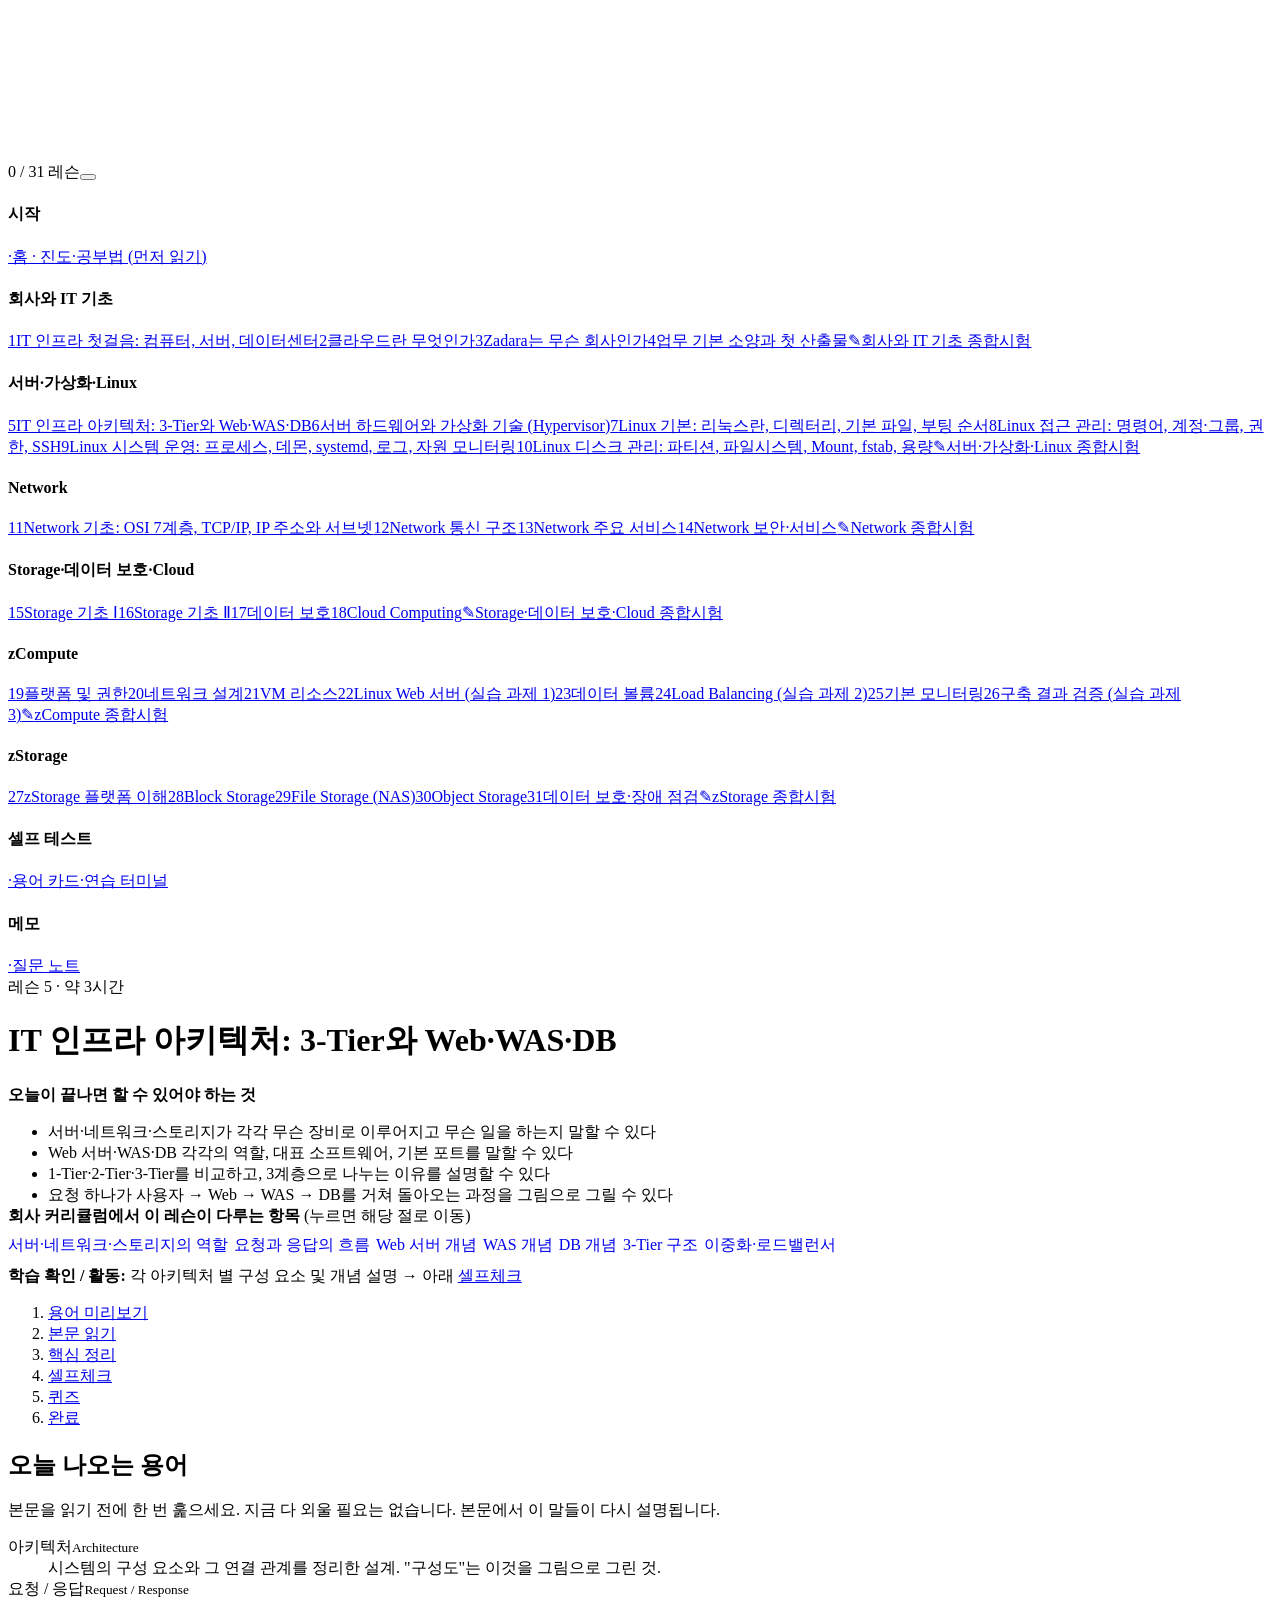
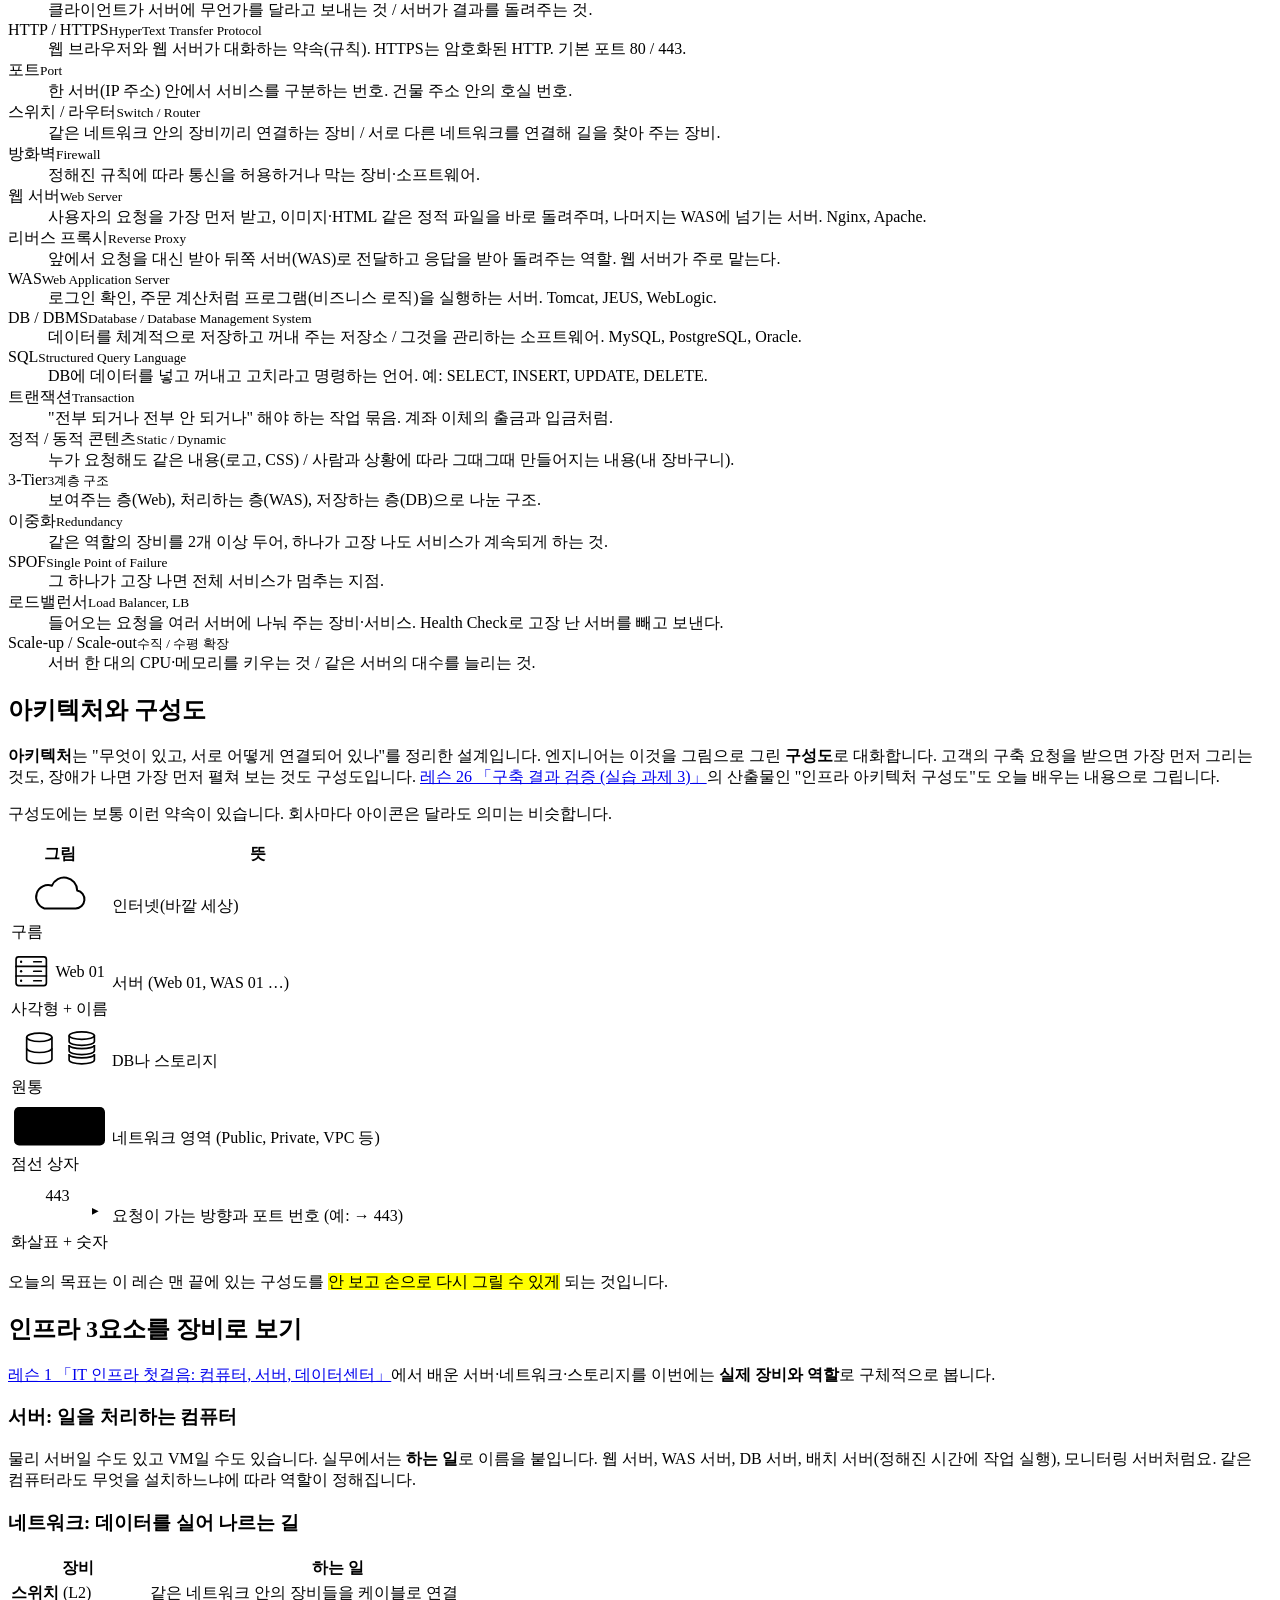
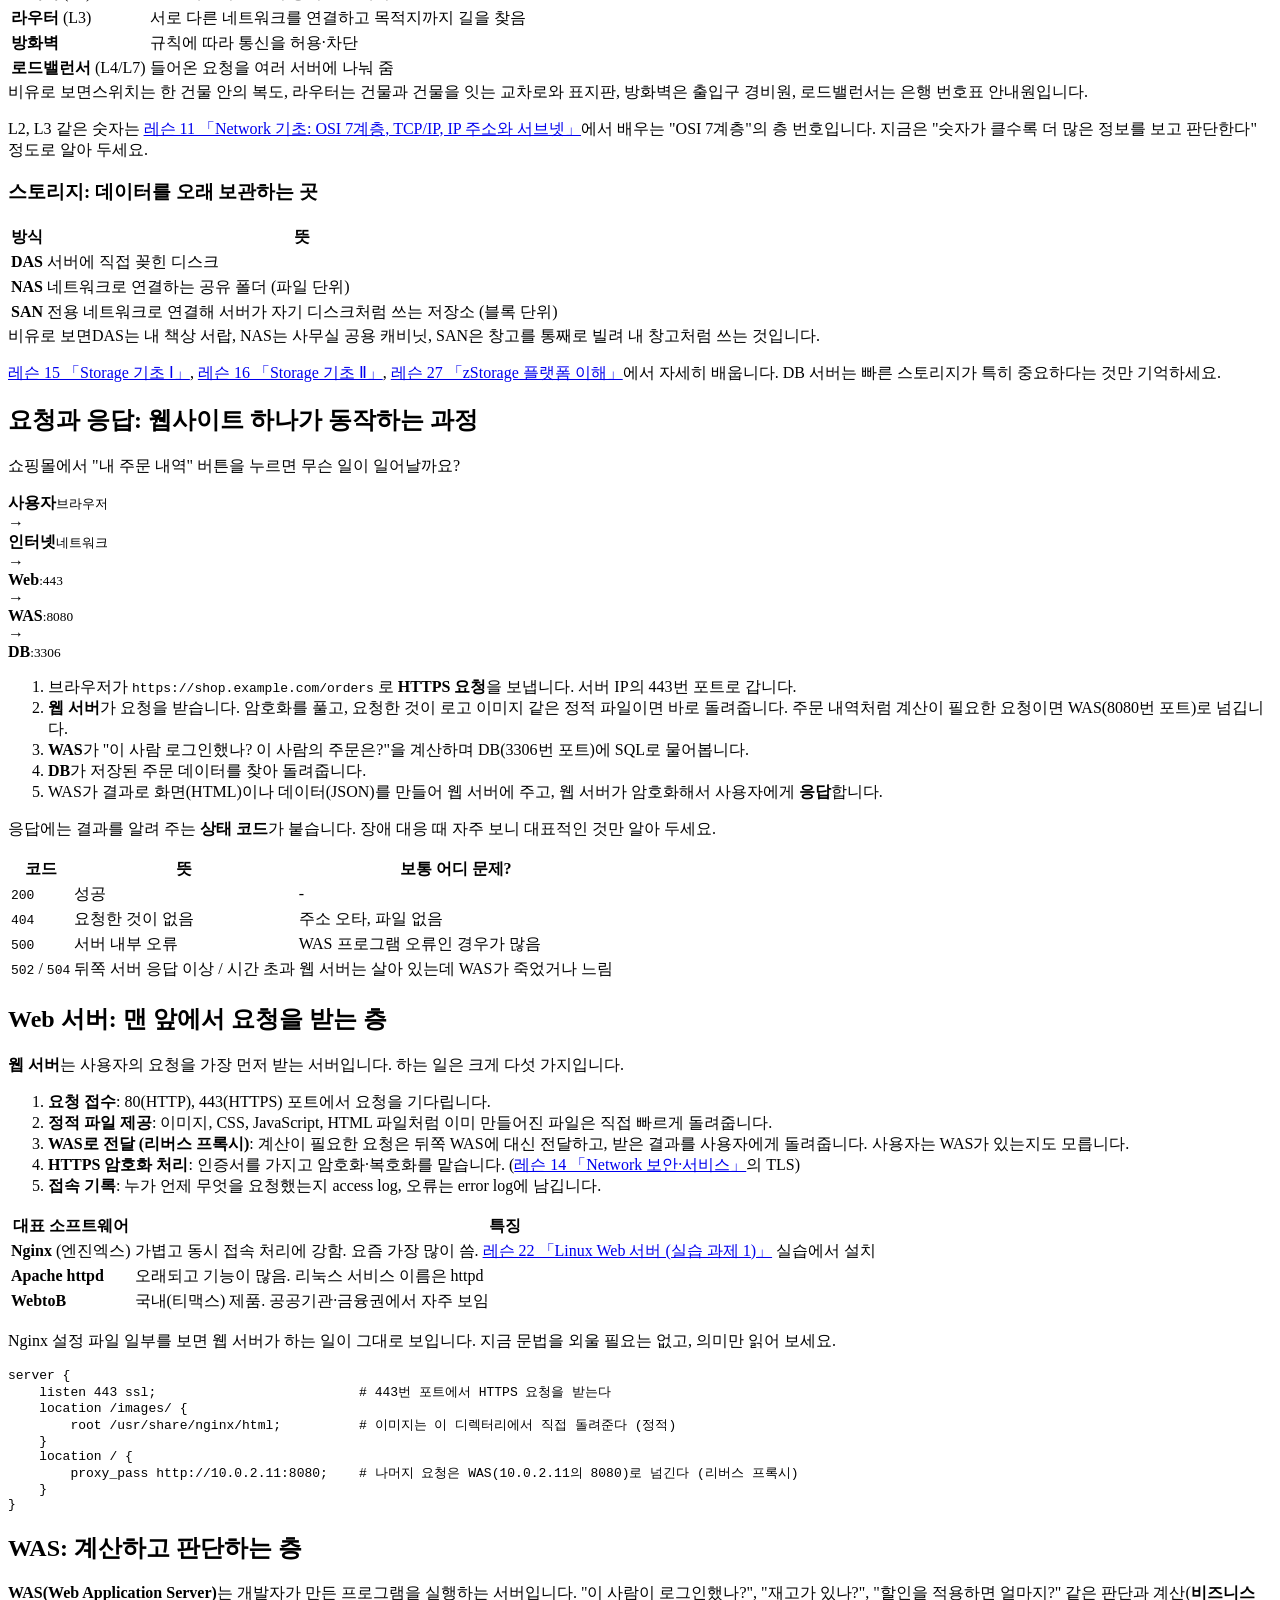
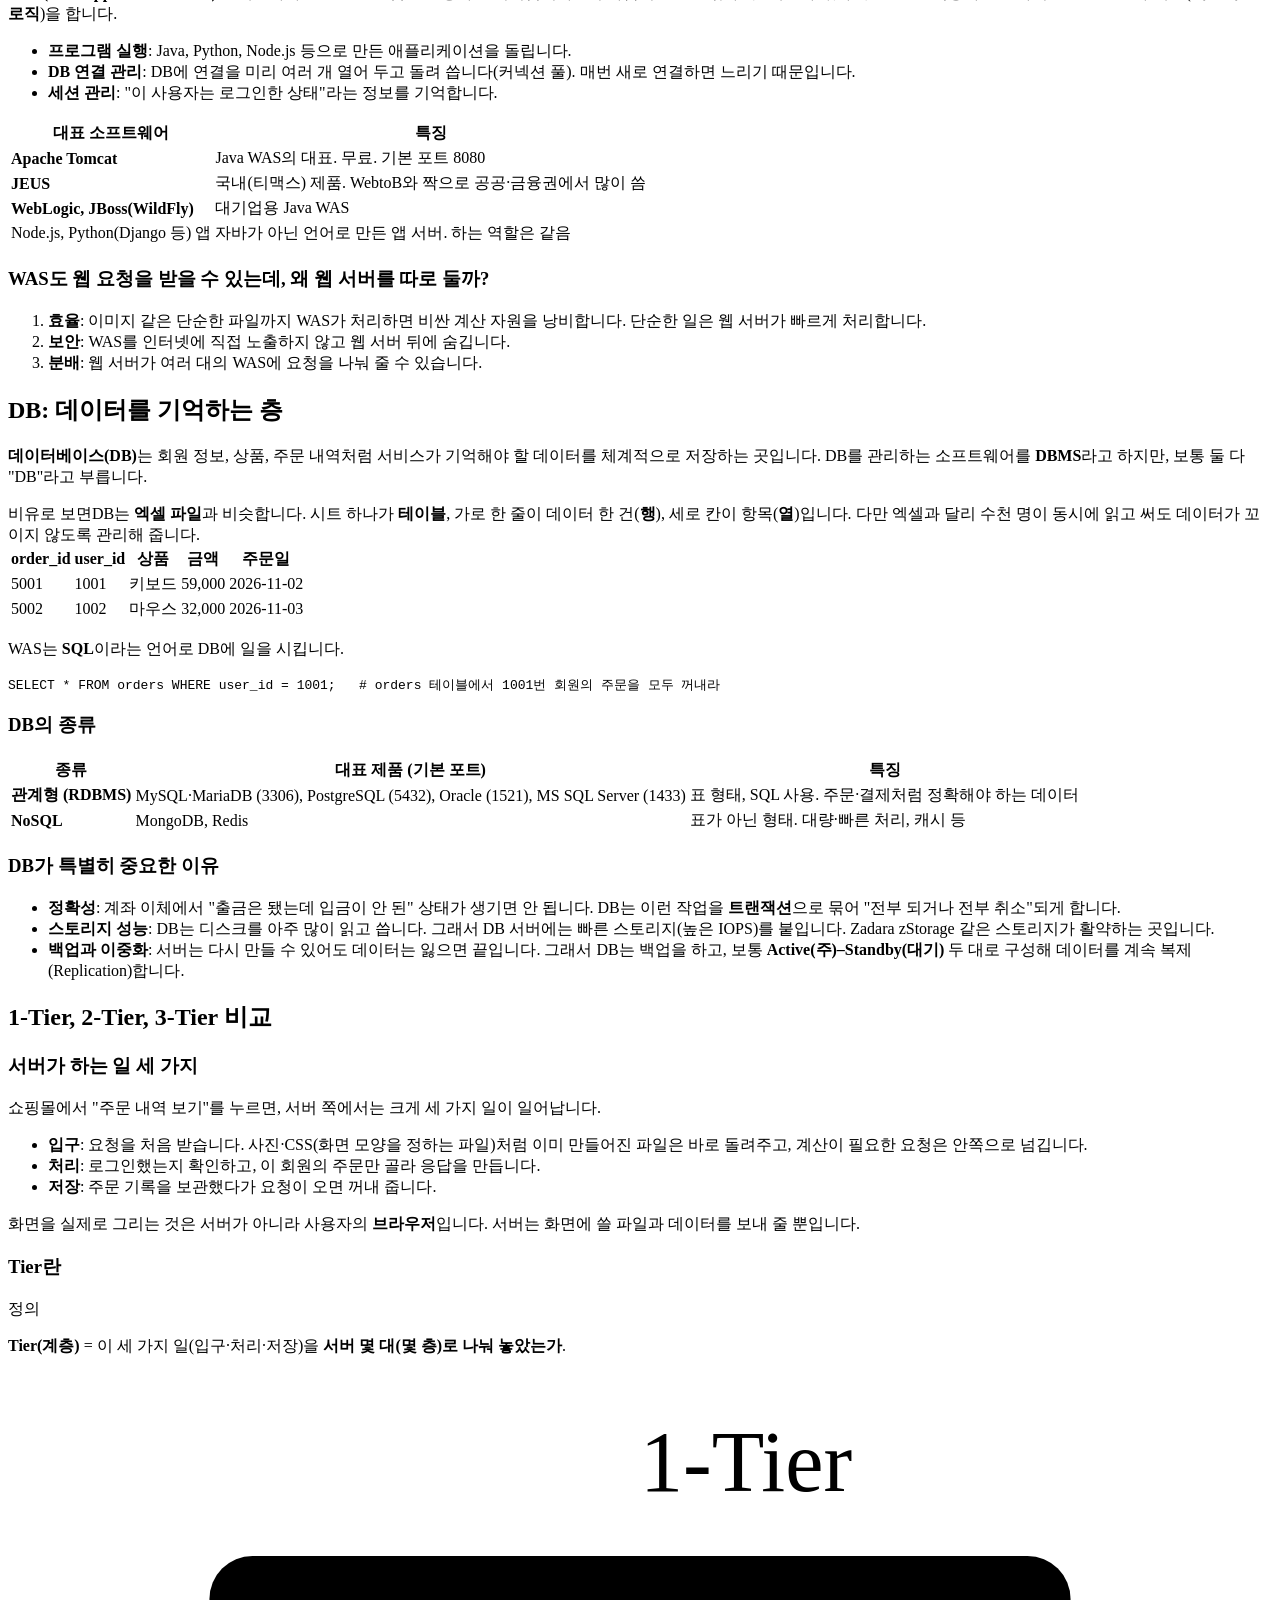
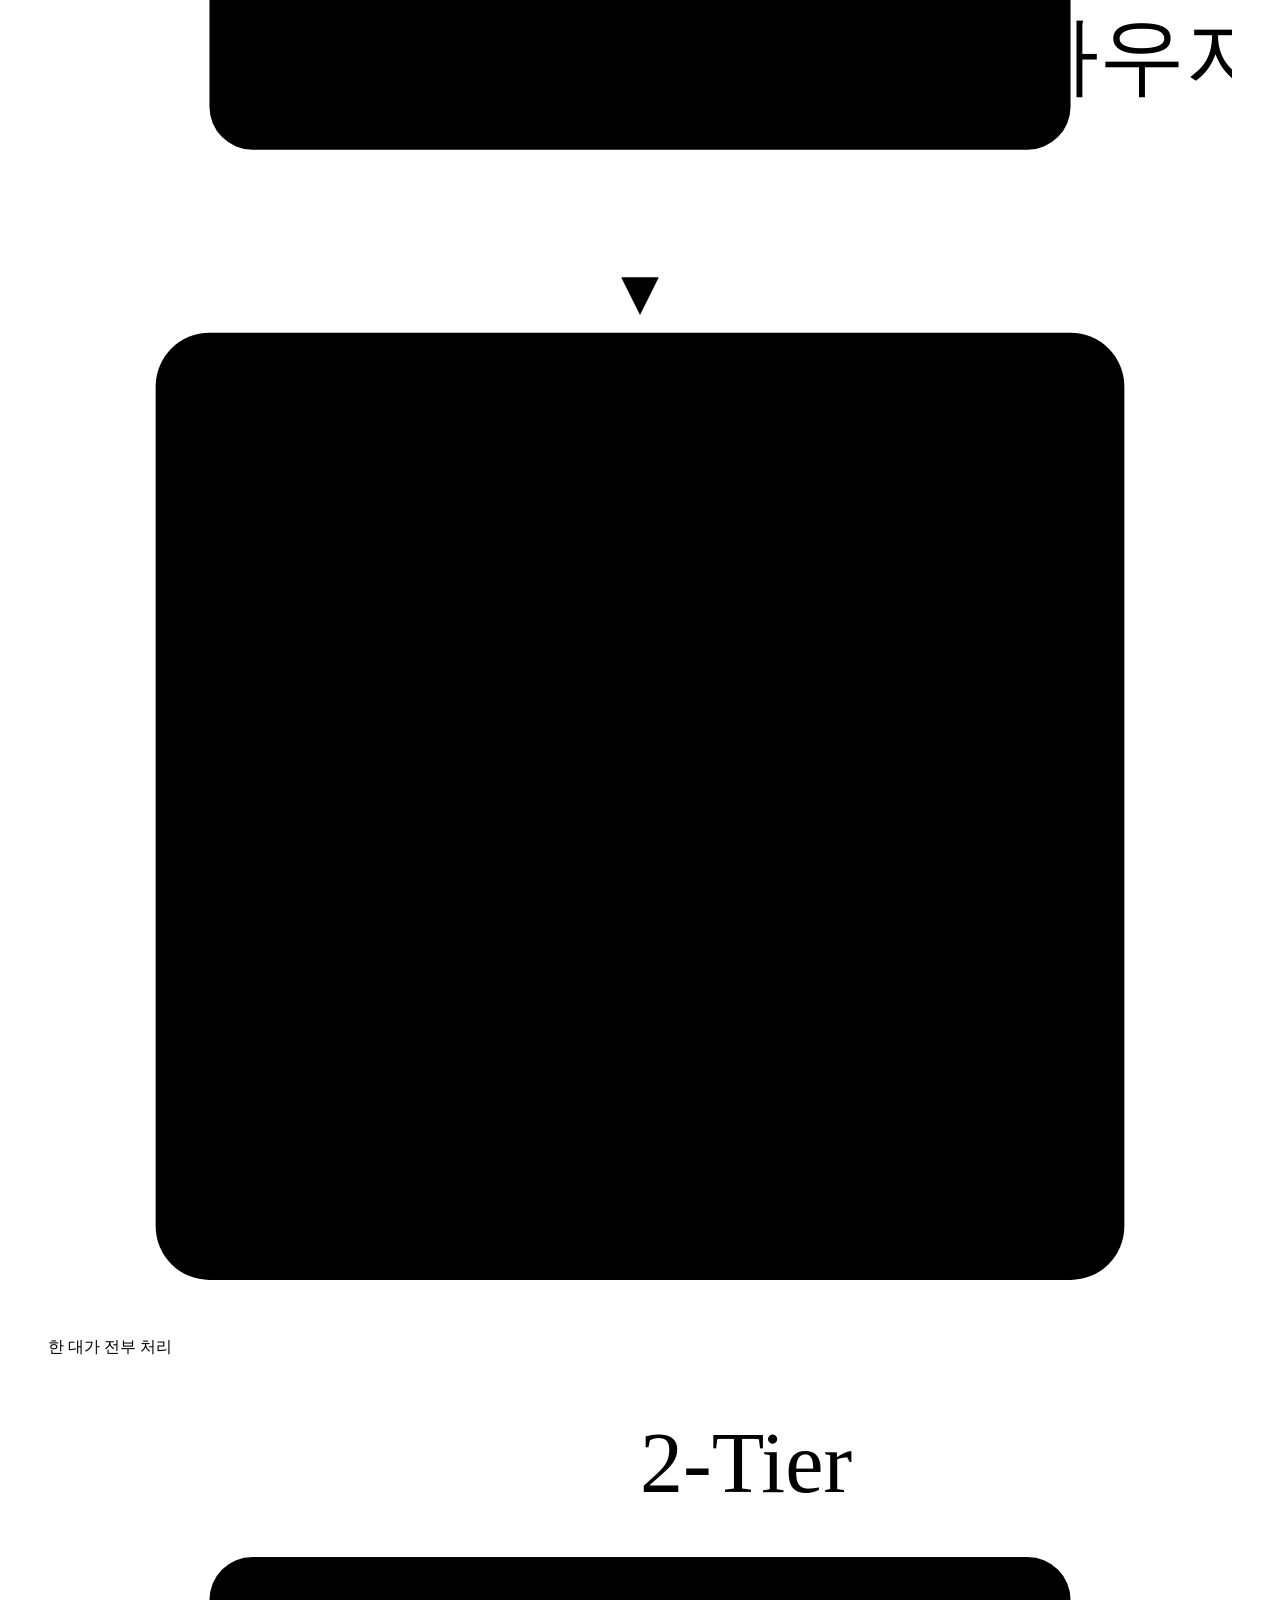
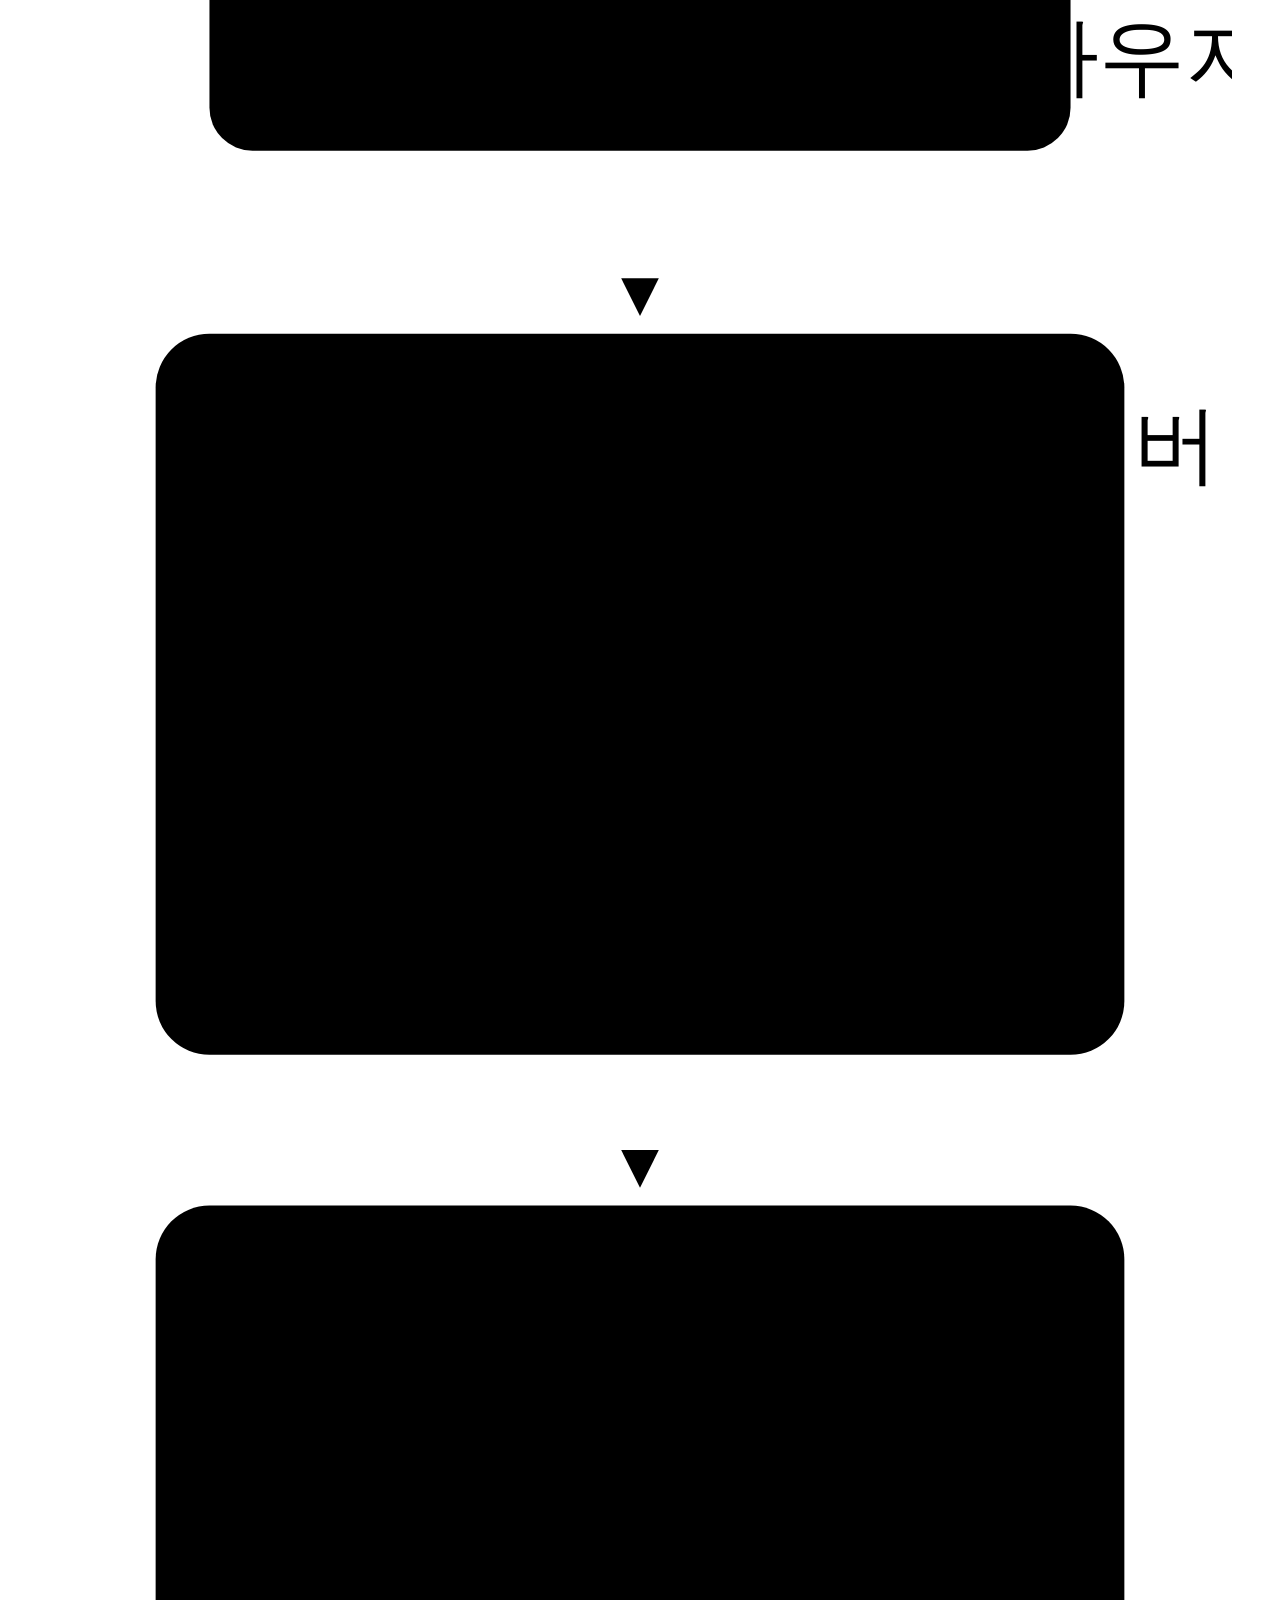
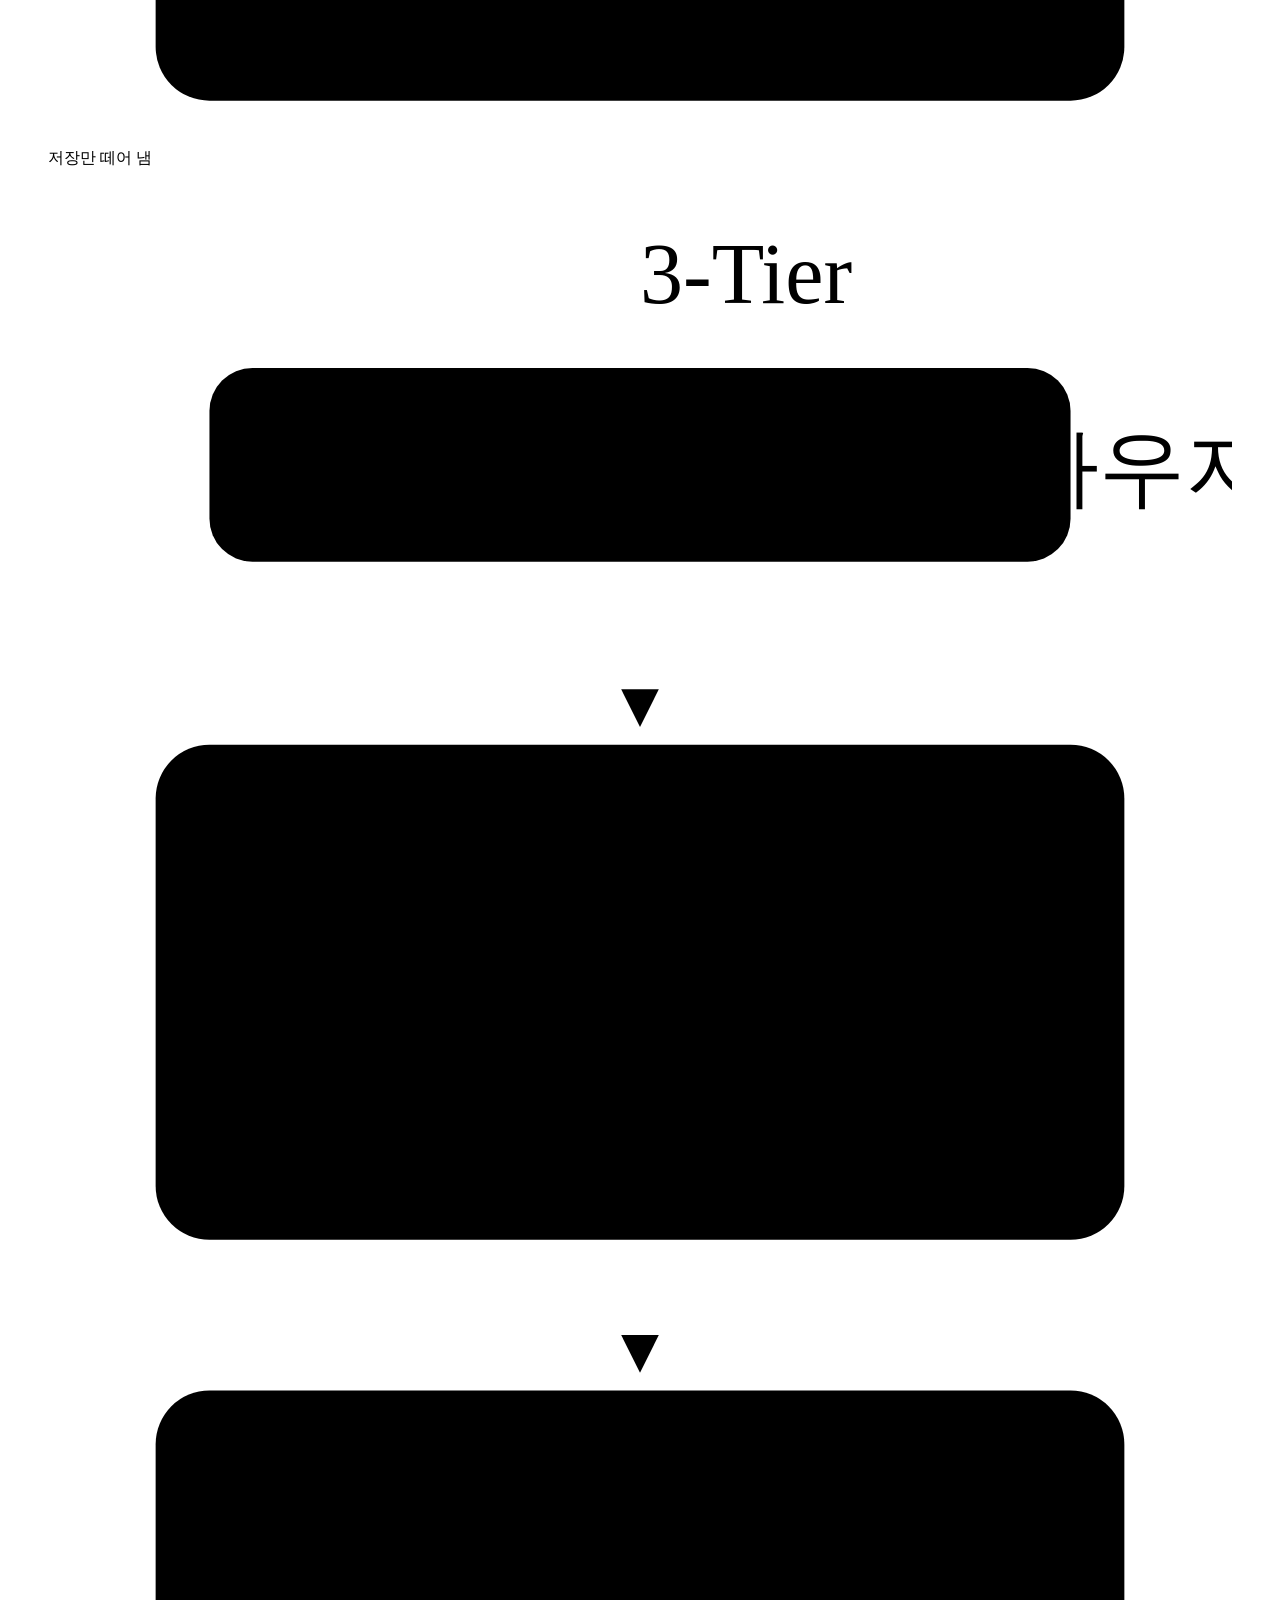
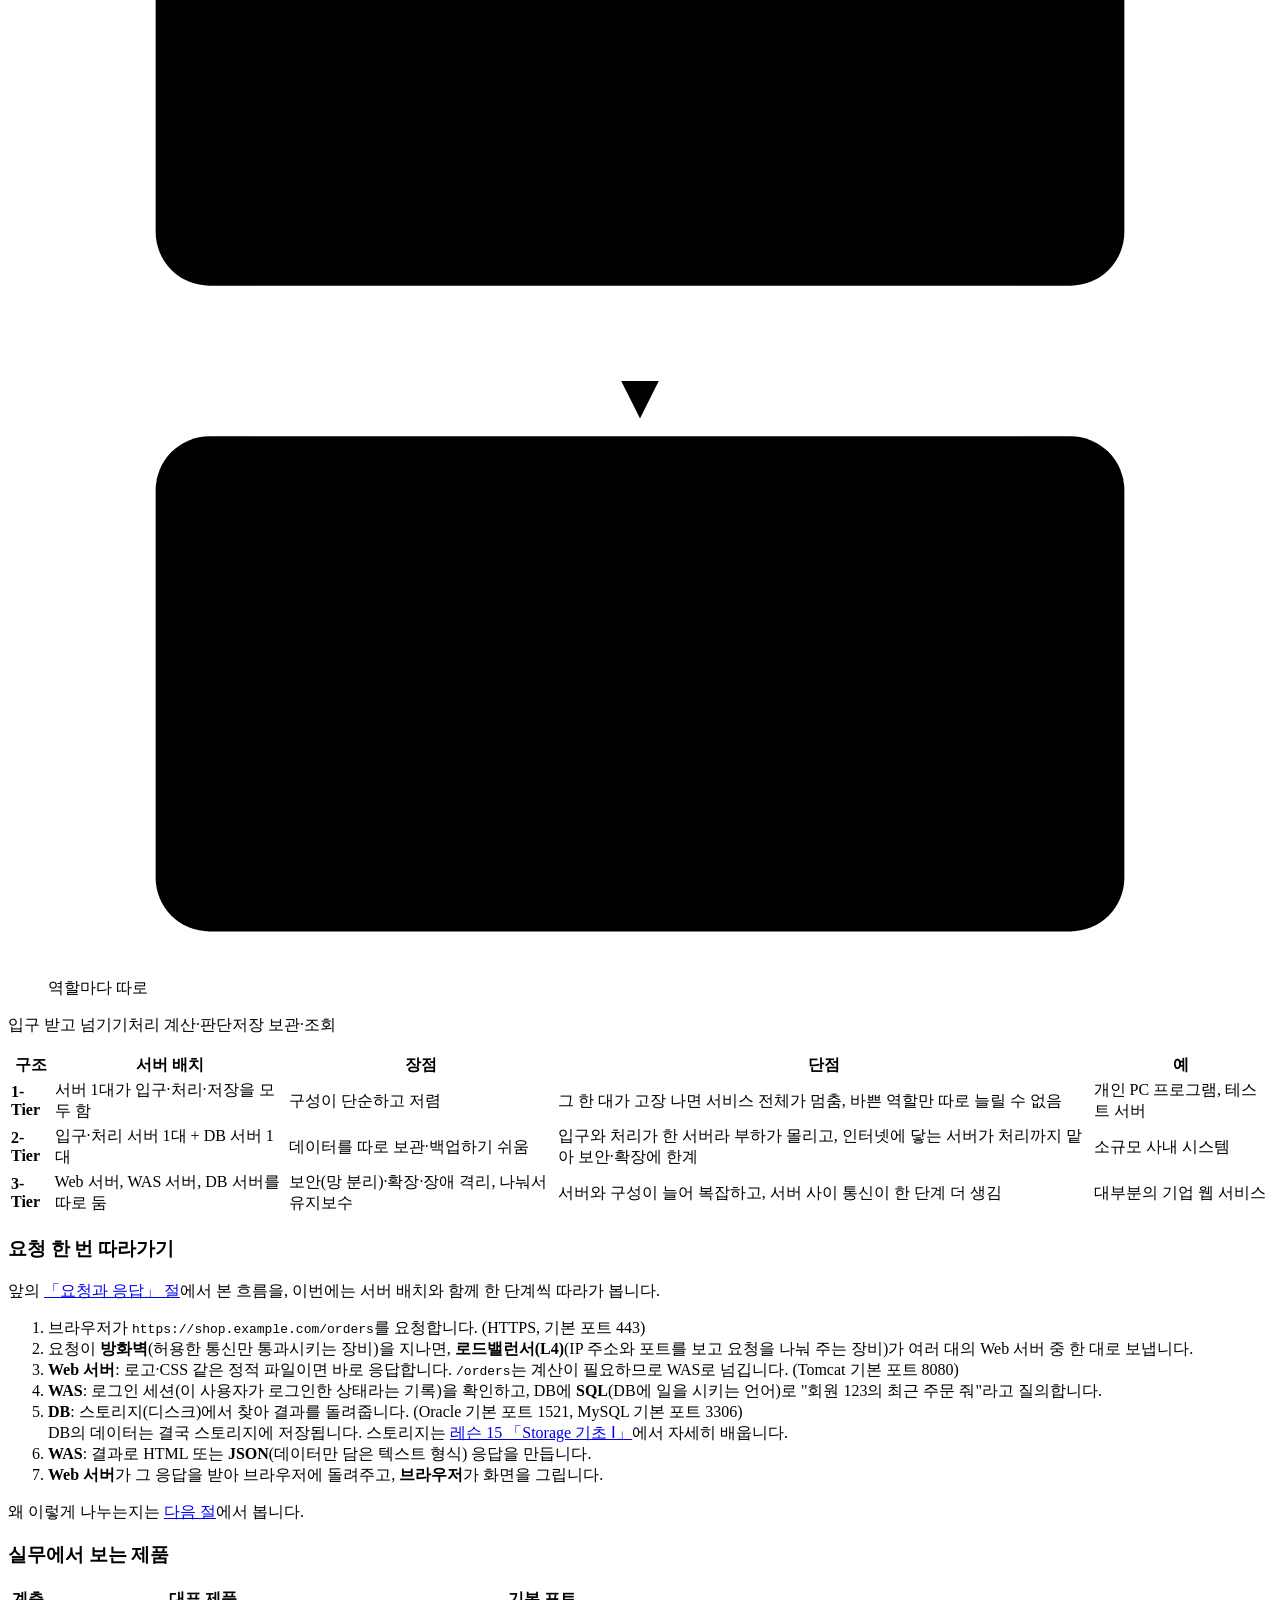
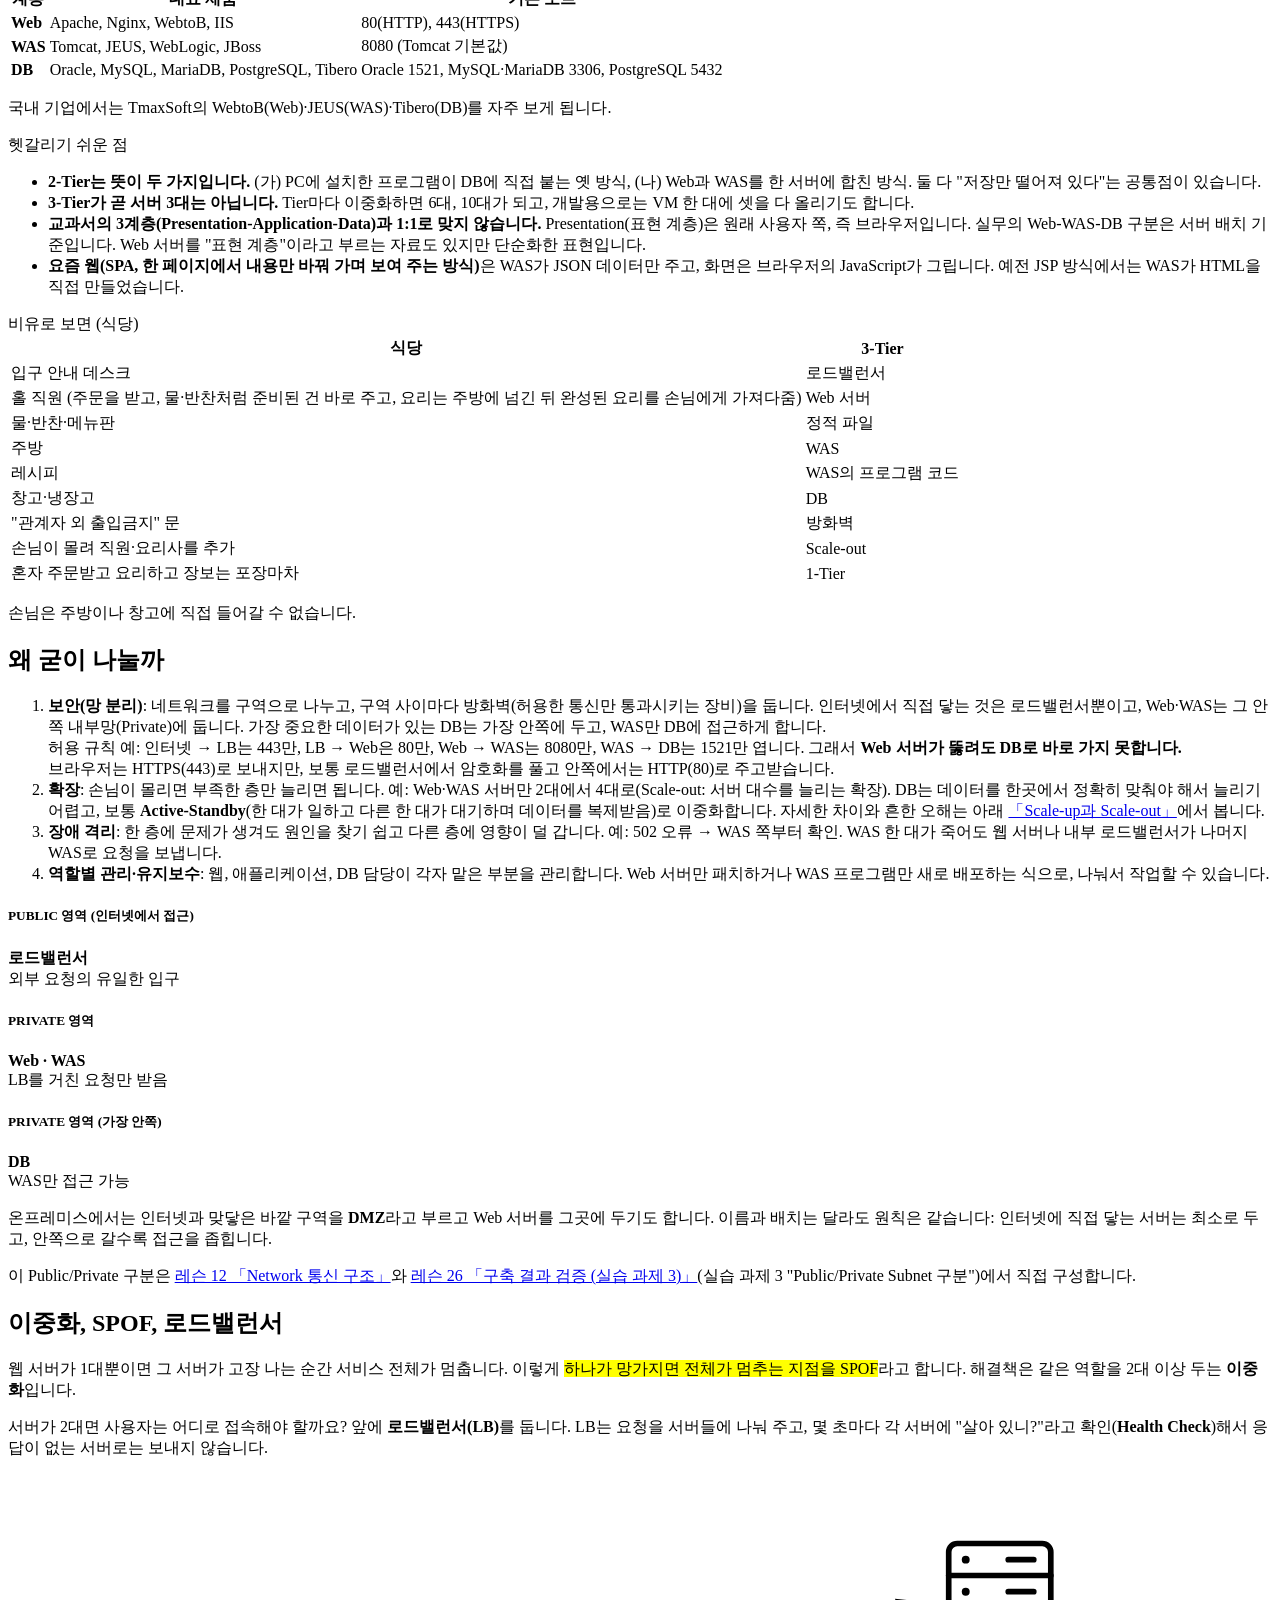
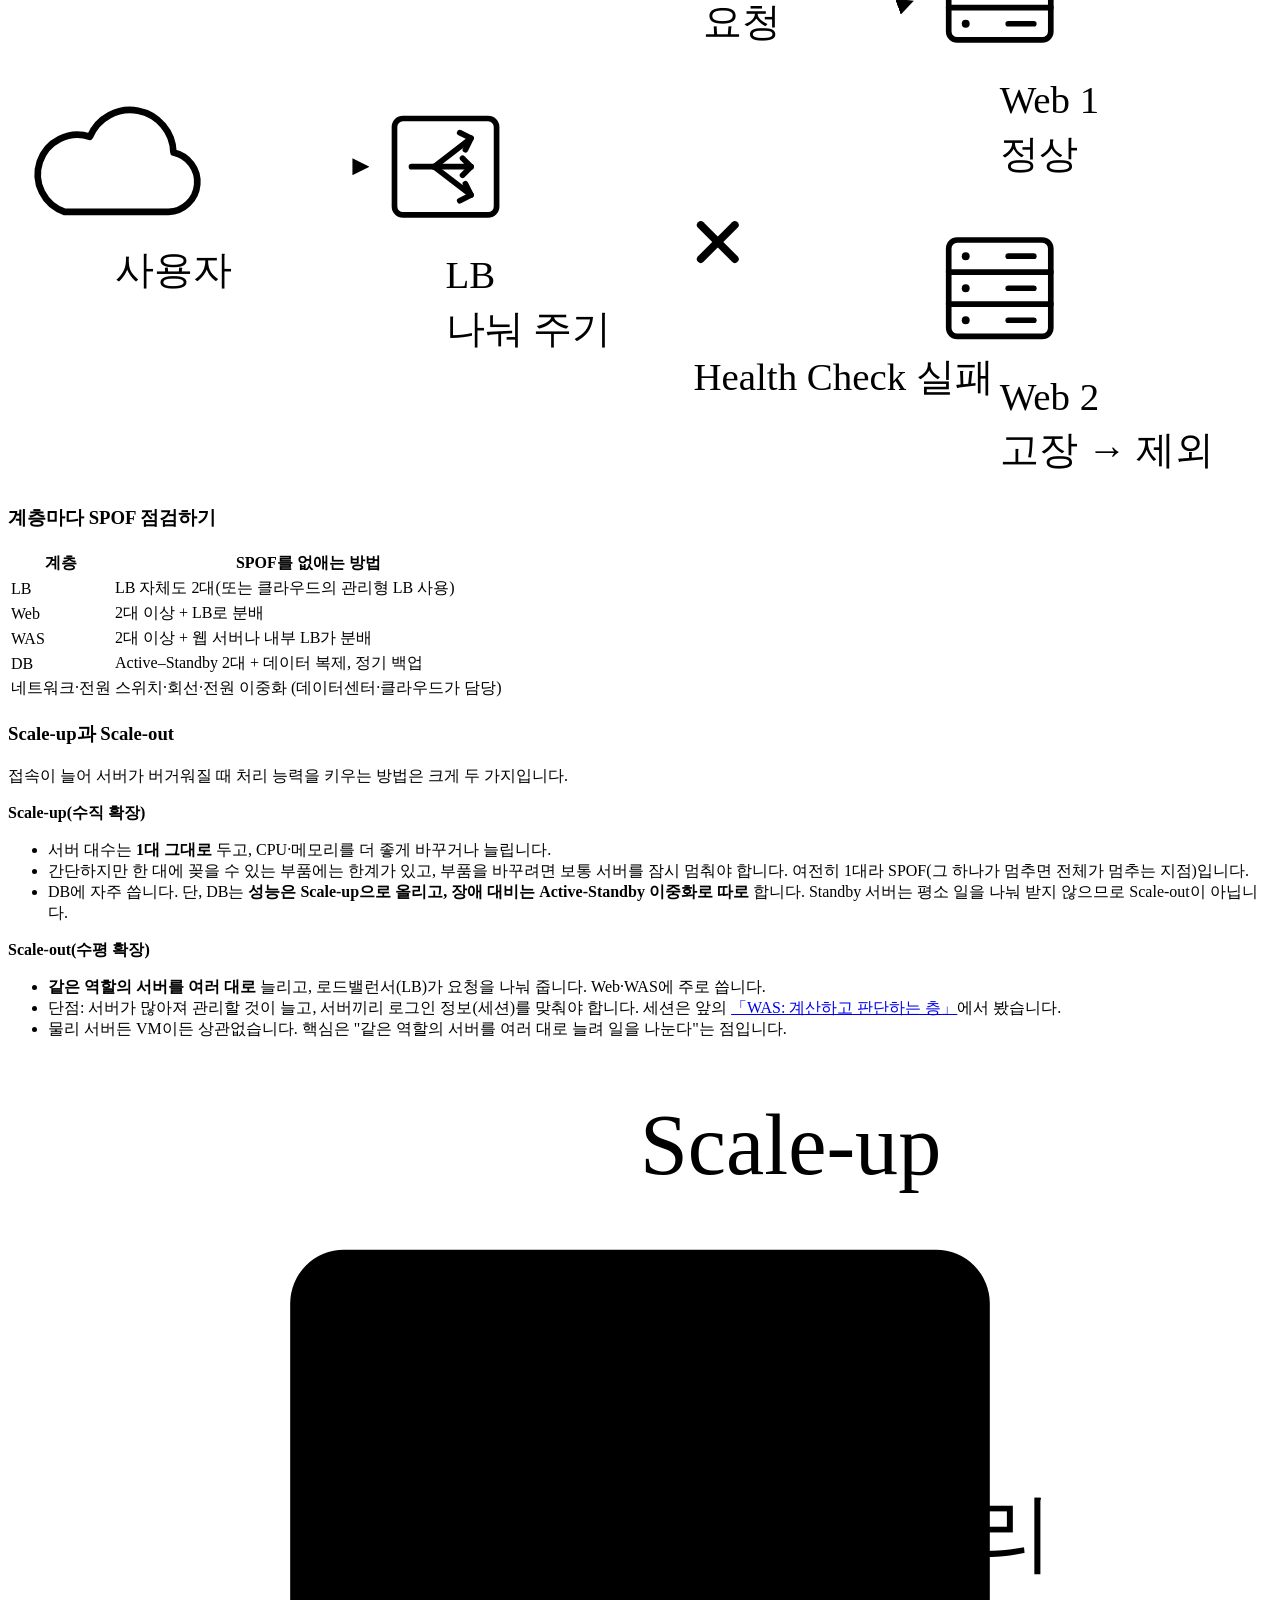
==== commit 8350f91d: "2단계: 레슨 d07 Network 기초 추가 Co-Authored-By: Claude Fable 5.2 <noreply@anthropic.com>" ====
--- a/tests/apptest.html
+++ b/tests/apptest.html
@@ -80,6 +80,30 @@
       const badRefs = refs.filter(([, id]) => !META[id]).map(([lid, id]) => lid + '→' + id);
       ok('lesson refs point to real lesson ids', refs.length > 0 && badRefs.length === 0, refs.length + '개' + (badRefs.length ? ' 불량: ' + badRefs.join(',') : ''));
 
+      /* ---- 서브넷 계산기 (app/widgets.js의 subnetCalc, 레슨 d07) ---- */
+      const sc = (ip, p) => { const r = subnetCalc(ip, p); return r.ok ? [r.mask, r.network, r.broadcast, r.first, r.last, r.usable, r.total].join(' ') : 'ERR'; };
+      const scMiss = cases => cases.filter(([ip, p, want]) => sc(ip, p) !== want).map(([ip, p]) => ip + '/' + p + ' → ' + sc(ip, p)).join(' | ');
+      const scNormal = scMiss([
+        ['10.0.1.10', 24, '255.255.255.0 10.0.1.0 10.0.1.255 10.0.1.1 10.0.1.254 254 256'],
+        ['10.0.1.130', 26, '255.255.255.192 10.0.1.128 10.0.1.191 10.0.1.129 10.0.1.190 62 64'],
+        ['172.16.5.9', 16, '255.255.0.0 172.16.0.0 172.16.255.255 172.16.0.1 172.16.255.254 65534 65536'],
+        ['192.168.10.77', 20, '255.255.240.0 192.168.0.0 192.168.15.255 192.168.0.1 192.168.15.254 4094 4096'],
+        ['10.0.3.21', '28', '255.255.255.240 10.0.3.16 10.0.3.31 10.0.3.17 10.0.3.30 14 16'],
+        ['10.0.1.5', 30, '255.255.255.252 10.0.1.4 10.0.1.7 10.0.1.5 10.0.1.6 2 4'],
+        ['10.200.3.4', 8, '255.0.0.0 10.0.0.0 10.255.255.255 10.0.0.1 10.255.255.254 16777214 16777216'],
+        ['255.255.255.255', 1, '128.0.0.0 128.0.0.0 255.255.255.255 128.0.0.1 255.255.255.254 2147483646 2147483648'],
+        ['203.0.113.10', 0, '0.0.0.0 0.0.0.0 255.255.255.255 0.0.0.1 255.255.255.254 4294967294 4294967296']
+      ]);
+      ok('subnetCalc: mask, network, broadcast, range, count (/0 ~ /30)', scNormal === '', scNormal);
+      const scEdge = scMiss([
+        ['10.0.1.5', 31, '255.255.255.254   10.0.1.4 10.0.1.5 2 2'],
+        ['10.0.1.4', 31, '255.255.255.254   10.0.1.4 10.0.1.5 2 2'],
+        ['10.0.1.5', 32, '255.255.255.255   10.0.1.5 10.0.1.5 1 1'],
+        ['255.255.255.255', 32, '255.255.255.255   255.255.255.255 255.255.255.255 1 1']
+      ]);
+      ok('subnetCalc: /31 and /32 are exceptions (no network/broadcast address, note shown)', scEdge === '' && !!subnetCalc('10.0.1.5', 31).note && !!subnetCalc('10.0.1.5', 32).note && subnetCalc('10.0.1.5', 30).note === '', scEdge);
+      ok('subnetCalc rejects bad input', ['10.0.1.256', '10.0.1', '10.0.1.1.1', 'abc', '', '10.0.1.-1', '10.0.1.1/24'].every(x => !subnetCalc(x, 24).ok) && [33, -1, 'x', '', 2.5, '24a'].every(p => !subnetCalc('10.0.1.1', p).ok));
+
       /* ---- 문제 은행: 가짜 데이터로 규칙 검사 ---- */
       const fb = FAKE[1];
       ok('qMake rejects throwing gen / dup options', qMake(fb.quiz[2]) === null && qMake(fb.quiz[3]) === null);
@@ -139,6 +163,18 @@
       for (let t = 0; t < 5 && !changed; t++) { for (let i = 0; i < LQ.qs.length; i++) answerLesson(i); document.querySelector('#qAgain').click(); changed = slotSet(LQ.qs) !== first; }
       ok('retry changes composition', changed);
 
+      // 서브넷 계산기 위젯: 값 입력 → 결과 갱신, 예시 버튼, "IP/숫자"를 한 칸에 넣기, 잘못된 입력
+      await go('d07');
+      const scEl = document.querySelector('#view .sc'), scIp = scEl.querySelector('.ip'), scPf = scEl.querySelector('.pf');
+      const scType = (el, v) => { el.value = v; el.dispatchEvent(new Event('input')); }, scText = () => scEl.querySelector('.sc-res').textContent;
+      scType(scIp, '192.168.10.77'); scType(scPf, '27'); const scT1 = scText();
+      scEl.querySelector('[data-ex="172.16.5.9/16"]').click(); const scT2 = scText();
+      scType(scIp, '10.0.1.5/31'); const scT3 = scText(), scMoved = scIp.value === '10.0.1.5' && scPf.value === '31';
+      scType(scIp, '10.0.1.999'); const scErr = !!scEl.querySelector('.sc-err');
+      ok('subnet calculator widget: typing, example button, "ip/prefix" in one box, bad input',
+        scT1.includes('192.168.10.64') && scT1.includes('192.168.10.95') && scT1.includes('30개') && scT2.includes('172.16.255.255') && scT2.includes('65,534개') && scMoved && scT3.includes('따로 없음') && scErr,
+        [scT1, scT2, scT3, scMoved, scErr].join(' / '));
+
       // essays: type + grade
       await go('d01');
       const ta = document.querySelector('#essays textarea'); ta.value = '내 답 테스트'; ta.dispatchEvent(new Event('input'));
